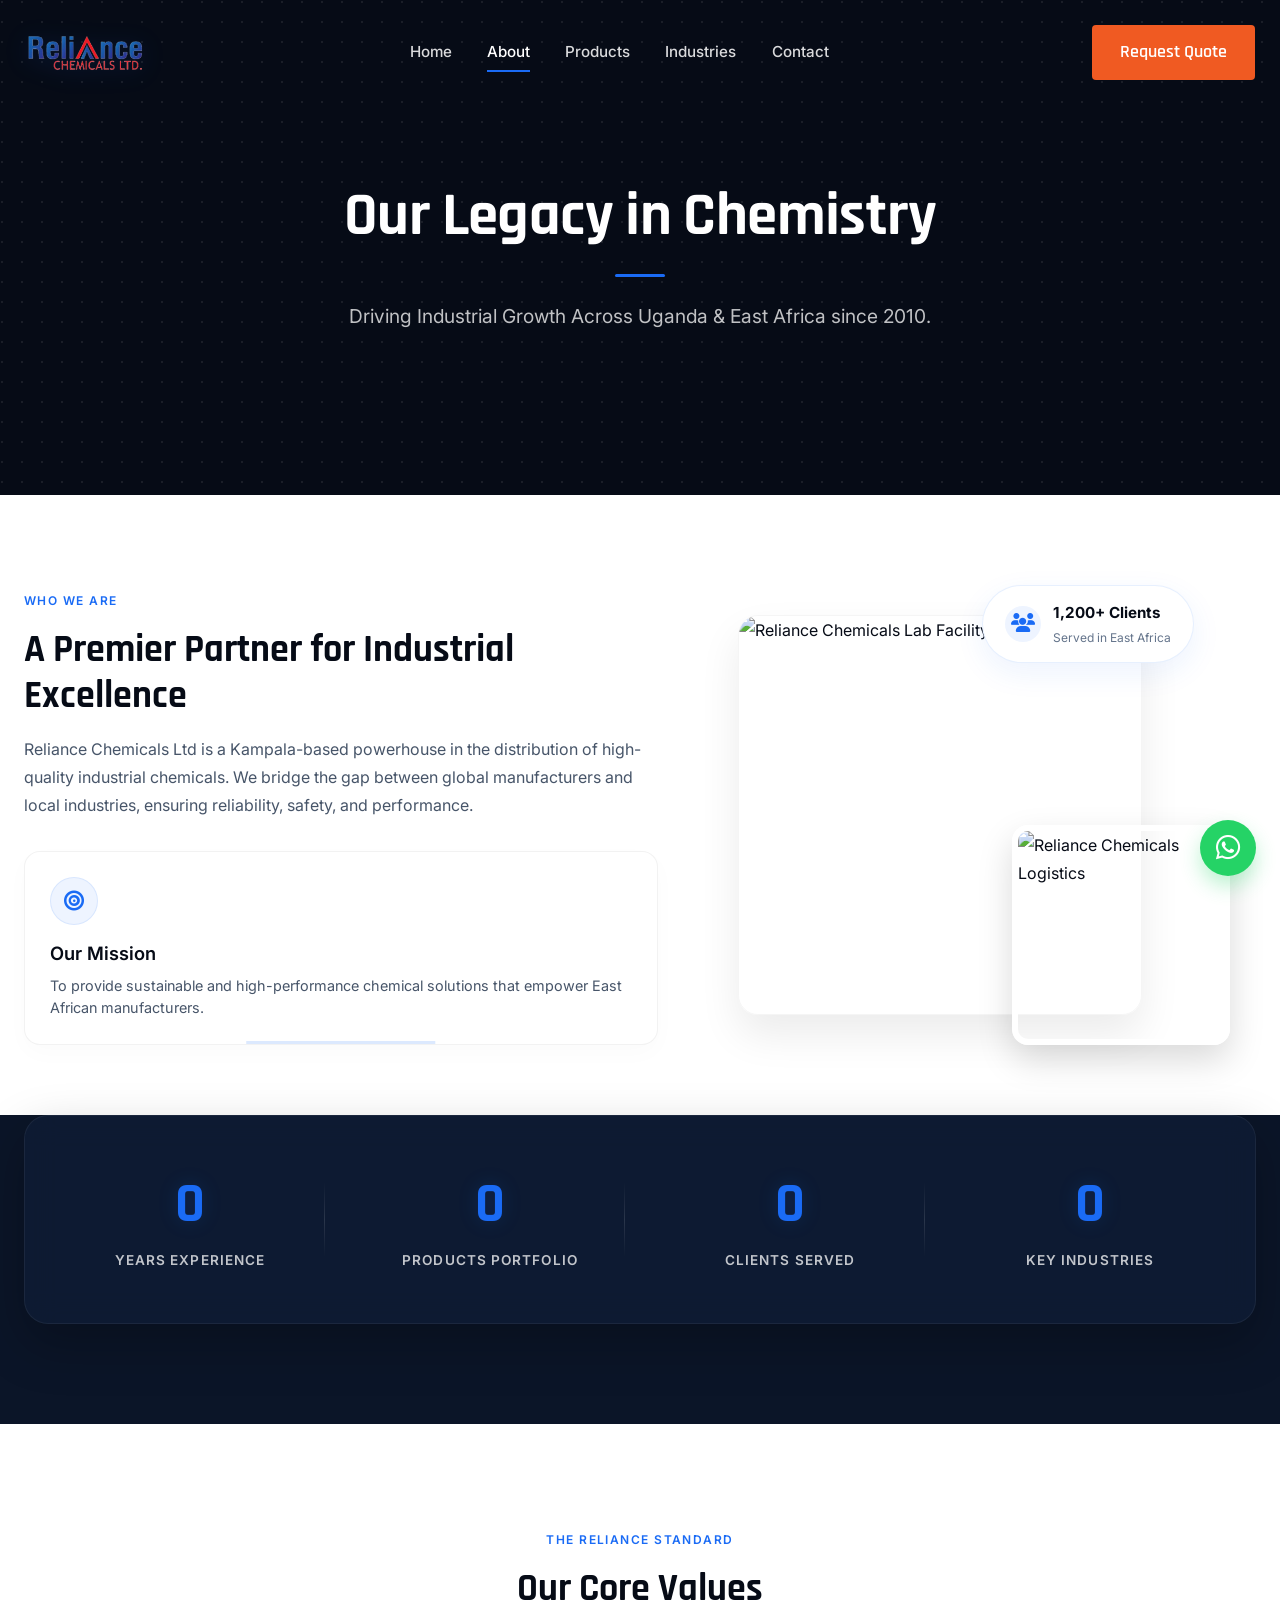
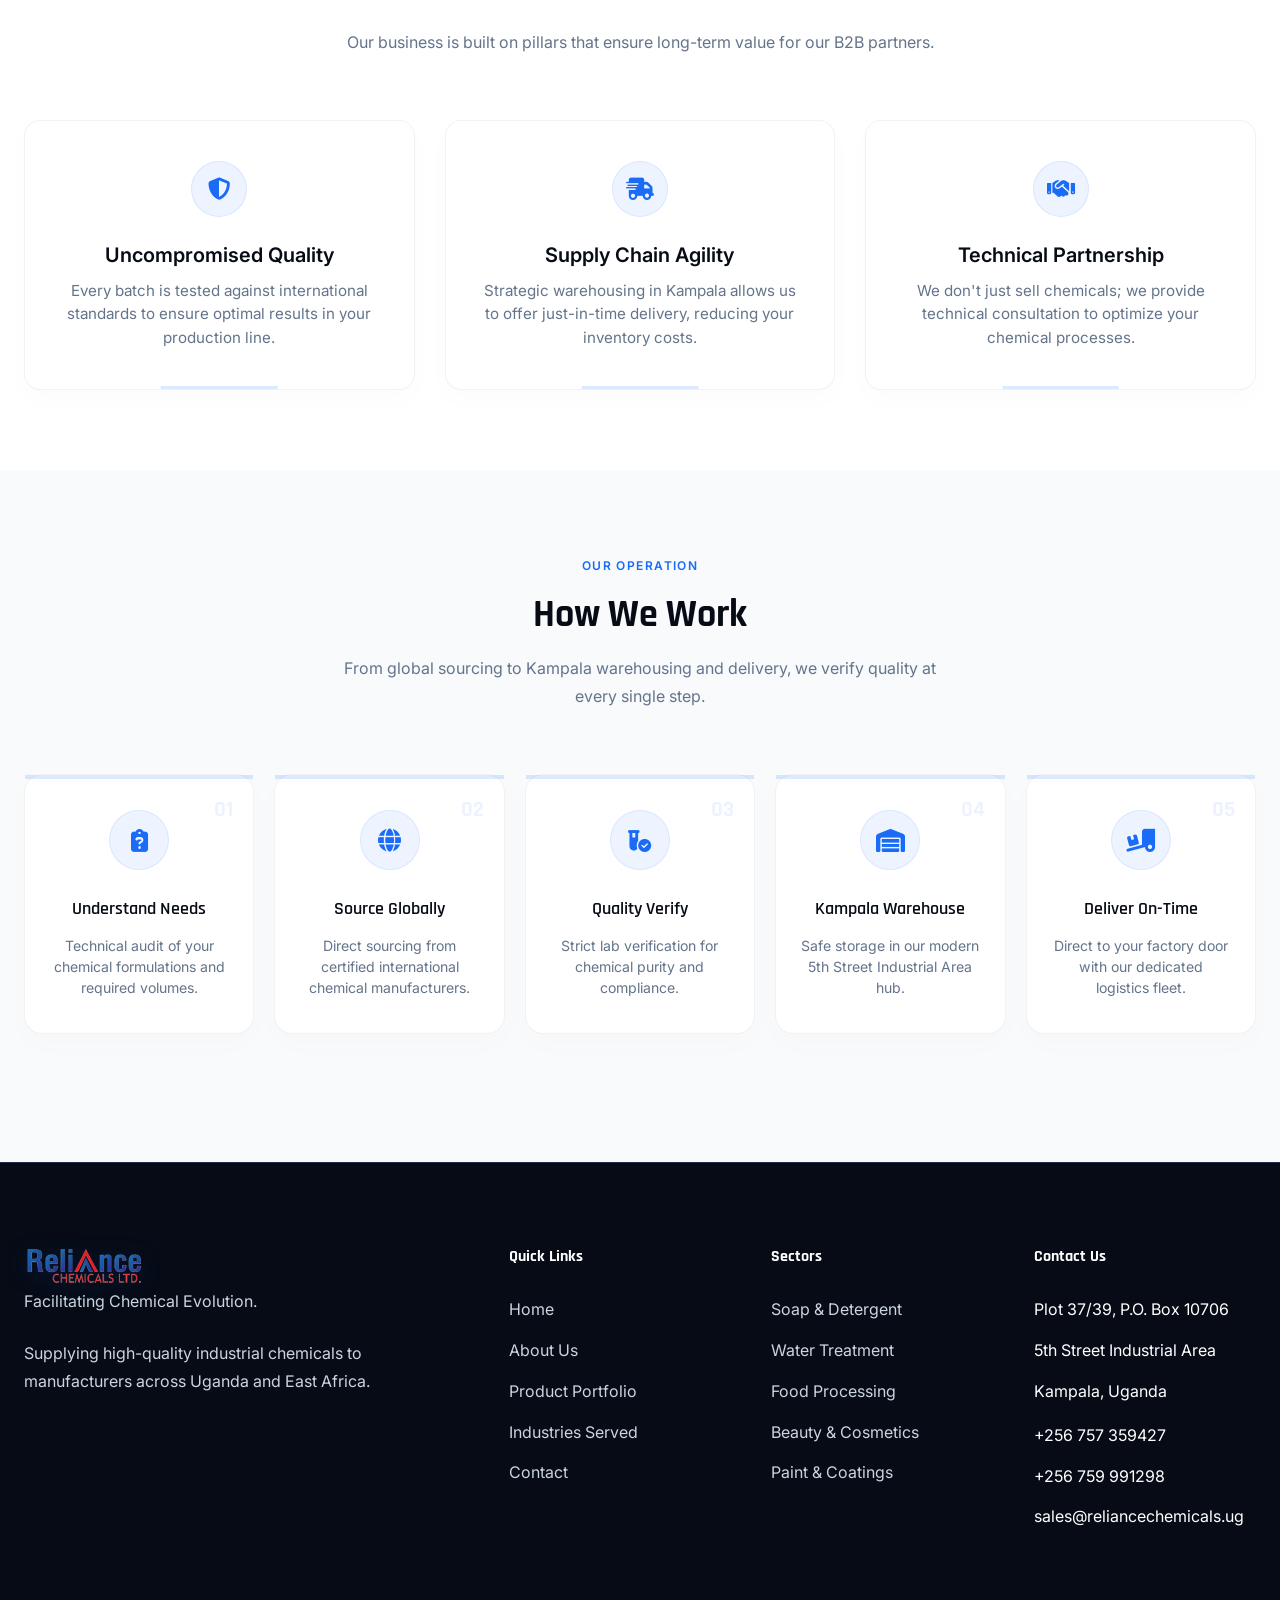
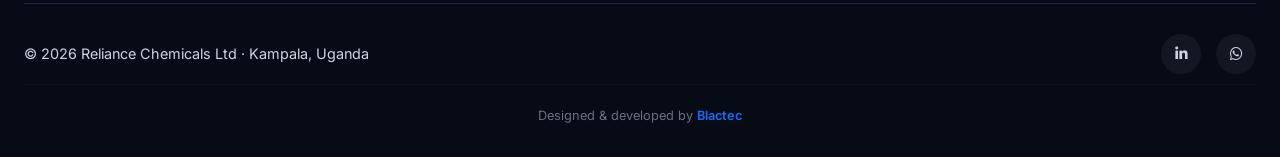
==== about.html @ 9acbe062 "implement site-wide styling and navigation interactivity with new css and javascript files." ====
<!DOCTYPE html>
<html lang="en">
<head>
  <meta charset="UTF-8">
  <meta name="viewport" content="width=device-width, initial-scale=1.0">
  <title>About Us | Reliance Chemicals Ltd &mdash; Kampala, Uganda</title>
  <meta name="description" content="Learn about Reliance Chemicals Ltd, the leading B2B chemical supplier in Kampala, Uganda. Our mission, values, and dedication to industrial excellence.">
  
  <link rel="stylesheet" href="css/styles.css?v=2.0">
  <link rel="stylesheet" href="https://cdnjs.cloudflare.com/ajax/libs/font-awesome/6.4.0/css/all.min.css">
  <link href="https://cdnjs.cloudflare.com/ajax/libs/aos/2.3.4/aos.css" rel="stylesheet">
</head>
<body>

  <!-- Navigation -->
  <nav class="navbar">
    <div class="container">
      <a href="index.html" class="nav-logo"><img src="reliance_logo_transparent.png" alt="Reliance Chemicals Logo" class="logo-img"></a>
      <div class="nav-links">
        <a href="index.html">Home</a>
        <a href="about.html" class="active">About</a>
        <a href="products.html">Products</a>
        <a href="industries.html">Industries</a>
        <a href="contact.html">Contact</a>
      </div>
      <div class="nav-right">
        <a href="contact.html" class="btn btn-orange">Request Quote</a>
      </div>
      <button class="mobile-menu-btn"><i class="fa-solid fa-bars"></i></button>
    </div>
  </nav>

  <!-- Mobile Drawer -->
  <div class="mobile-drawer">
    <button class="mobile-drawer-close"><i class="fa-solid fa-times"></i></button>
    <div class="nav-links">
      <a href="index.html">Home</a>
      <a href="about.html" class="active">About</a>
      <a href="products.html">Products</a>
      <a href="industries.html">Industries</a>
      <a href="contact.html">Contact</a>
    </div>
  </div>

  <!-- Mobile Overlay Backdrop -->
  <div class="mobile-overlay"></div>

  <!-- Page Hero -->
  <section class="page-hero">
    <div class="hero-overlay"></div>
    <div class="container" style="position: relative; z-index: 2" data-aos="fade-up">

      <h1>Our Legacy in Chemistry</h1>
      <div class="page-hero-accent"></div>
      <p class="hero-subtitle">Driving Industrial Growth Across Uganda & East Africa since 2010.</p>
    </div>
  </section>

  <main>
    <!-- Who We Are -->
    <section class="section section-white" style="padding-bottom: 120px;">
      <div class="container about-strip">
        <div class="about-text" data-aos="fade-up">
          <span class="label label-blue">Who We Are</span>
          <h2>A Premier Partner for Industrial Excellence</h2>
          <p>Reliance Chemicals Ltd is a Kampala-based powerhouse in the distribution of high-quality industrial chemicals. We bridge the gap between global manufacturers and local industries, ensuring reliability, safety, and performance.</p>
          
          <div class="vision-mission-box" style="margin-top: 2rem;">
            <div class="principle-card" style="padding: 25px; border-radius: 16px; margin-bottom: 0; box-shadow: 0 8px 25px rgba(0,0,0,0.02); text-align: left; align-items: flex-start;">
              <div class="principle-card-icon-wrapper" style="width: 48px; height: 48px; font-size: 1.25rem; margin-bottom: 1rem;">
                <i class="fa-solid fa-bullseye"></i>
              </div>
              <h3 style="font-size: 1.15rem; margin-bottom: 0.5rem; text-align: left;">Our Mission</h3>
              <p style="font-size: 0.9rem; color: #475569; margin: 0; text-align: left;">To provide sustainable and high-performance chemical solutions that empower East African manufacturers.</p>
            </div>
          </div>
        </div>
        
        <div class="about-showcase-grid" data-aos="fade-left">
          <div class="about-img-main">
            <img src="https://images.unsplash.com/photo-1581091226825-a6a2a5aee158?q=80&w=1200" alt="Reliance Chemicals Lab Facility" loading="lazy">
          </div>
          <div class="about-img-sub">
            <img src="https://images.unsplash.com/photo-1586528116311-ad8dd3c8310d?q=80&w=800" alt="Reliance Chemicals Logistics" loading="lazy">
          </div>
          <div class="about-floating-pill">
            <i class="fa-solid fa-users"></i>
            <div>
              <strong>1,200+ Clients</strong>
              <span>Served in East Africa</span>
            </div>
          </div>
        </div>
      </div>
    </section>

    <!-- Glassmorphic Stats Section -->
    <section class="section-dark" style="position: relative; background: #0b1528; padding: 0 0 100px 0; overflow: visible;">
      <div class="container" style="position: relative; z-index: 5;">
        <div class="glass-stats-container">
          <div class="glass-stat-item" data-aos="zoom-in">
            <h3 class="counter" data-count="15">0</h3>
            <p>Years Experience</p>
          </div>
          <div class="glass-stat-item" data-aos="zoom-in" data-aos-delay="100">
            <h3 class="counter" data-count="500">0</h3>
            <p>Products Portfolio</p>
          </div>
          <div class="glass-stat-item" data-aos="zoom-in" data-aos-delay="200">
            <h3 class="counter" data-count="1200">0</h3>
            <p>Clients Served</p>
          </div>
          <div class="glass-stat-item" data-aos="zoom-in" data-aos-delay="300">
            <h3 class="counter" data-count="9">0</h3>
            <p>Key Industries</p>
          </div>
        </div>
      </div>
    </section>

    <!-- Core Values -->
    <section class="section section-white" style="padding-top: 100px;">
      <div class="container">
        <div class="text-center mb-4" data-aos="fade-up">
          <span class="label label-blue">The Reliance Standard</span>
          <h2>Our Core Values</h2>
          <p style="max-width: 600px; margin: 1rem auto 0; color: #64748B;">Our business is built on pillars that ensure long-term value for our B2B partners.</p>
        </div>
        
        <div class="grid-3" style="margin-top: 3rem;">
          <div class="principle-card" data-aos="fade-up" data-aos-delay="0">
            <div class="principle-card-icon-wrapper">
              <i class="fa-solid fa-shield-halved"></i>
            </div>
            <h3>Uncompromised Quality</h3>
            <p>Every batch is tested against international standards to ensure optimal results in your production line.</p>
          </div>
          
          <div class="principle-card" data-aos="fade-up" data-aos-delay="100">
            <div class="principle-card-icon-wrapper">
              <i class="fa-solid fa-truck-fast"></i>
            </div>
            <h3>Supply Chain Agility</h3>
            <p>Strategic warehousing in Kampala allows us to offer just-in-time delivery, reducing your inventory costs.</p>
          </div>
          
          <div class="principle-card" data-aos="fade-up" data-aos-delay="200">
            <div class="principle-card-icon-wrapper">
              <i class="fa-solid fa-handshake"></i>
            </div>
            <h3>Technical Partnership</h3>
            <p>We don't just sell chemicals; we provide technical consultation to optimize your chemical processes.</p>
          </div>
        </div>
      </div>
    </section>

    <!-- How We Work Process Section -->
    <section class="section section-light" style="padding-top: 80px; padding-bottom: 80px;">
      <div class="container">
        <div class="text-center mb-4" data-aos="fade-up">
          <span class="label label-blue">Our Operation</span>
          <h2>How We Work</h2>
          <p style="max-width: 600px; margin: 1rem auto 0; color: #64748B;">From global sourcing to Kampala warehousing and delivery, we verify quality at every single step.</p>
        </div>
        
        <div class="process-grid">
          <!-- Step 1 -->
          <div class="process-card" data-aos="fade-up" data-aos-delay="0">
            <span class="process-step-num">01</span>
            <div class="process-card-icon-wrapper">
              <i class="fa-solid fa-clipboard-question"></i>
            </div>
            <h4>Understand Needs</h4>
            <p>Technical audit of your chemical formulations and required volumes.</p>
          </div>
          
          <!-- Step 2 -->
          <div class="process-card" data-aos="fade-up" data-aos-delay="100">
            <span class="process-step-num">02</span>
            <div class="process-card-icon-wrapper">
              <i class="fa-solid fa-globe"></i>
            </div>
            <h4>Source Globally</h4>
            <p>Direct sourcing from certified international chemical manufacturers.</p>
          </div>
          
          <!-- Step 3 -->
          <div class="process-card" data-aos="fade-up" data-aos-delay="200">
            <span class="process-step-num">03</span>
            <div class="process-card-icon-wrapper">
              <i class="fa-solid fa-vial-circle-check"></i>
            </div>
            <h4>Quality Verify</h4>
            <p>Strict lab verification for chemical purity and compliance.</p>
          </div>
          
          <!-- Step 4 -->
          <div class="process-card" data-aos="fade-up" data-aos-delay="300">
            <span class="process-step-num">04</span>
            <div class="process-card-icon-wrapper">
              <i class="fa-solid fa-warehouse"></i>
            </div>
            <h4>Kampala Warehouse</h4>
            <p>Safe storage in our modern 5th Street Industrial Area hub.</p>
          </div>
          
          <!-- Step 5 -->
          <div class="process-card" data-aos="fade-up" data-aos-delay="400">
            <span class="process-step-num">05</span>
            <div class="process-card-icon-wrapper">
              <i class="fa-solid fa-truck-ramp-box"></i>
            </div>
            <h4>Deliver On-Time</h4>
            <p>Direct to your factory door with our dedicated logistics fleet.</p>
          </div>
        </div>
      </div>
    </section>
  </main>

  <!-- Footer -->
  <footer class="footer">
    <div class="container">
      <div class="footer-grid">
        <div>
          <a href="index.html" class="nav-logo"><img src="reliance_logo_transparent.png" alt="Reliance Chemicals Logo" class="logo-img"></a>
          <p>Facilitating Chemical Evolution.</p>
          <p>Supplying high-quality industrial chemicals to manufacturers across Uganda and East Africa.</p>
        </div>
        <div>
          <h4>Quick Links</h4>
          <ul>
            <li><a href="index.html">Home</a></li>
            <li><a href="about.html">About Us</a></li>
            <li><a href="products.html">Product Portfolio</a></li>
            <li><a href="industries.html">Industries Served</a></li>
            <li><a href="contact.html">Contact</a></li>
          </ul>
        </div>
        <div>
          <h4>Sectors</h4>
          <ul>
            <li><a href="industries.html">Soap & Detergent</a></li>
            <li><a href="industries.html">Water Treatment</a></li>
            <li><a href="industries.html">Food Processing</a></li>
            <li><a href="industries.html">Beauty & Cosmetics</a></li>
            <li><a href="industries.html">Paint & Coatings</a></li>
          </ul>
        </div>
        <div>
          <h4>Contact Us</h4>
          <ul>
            <li>Plot 37/39, P.O. Box 10706</li>
            <li>5th Street Industrial Area</li>
            <li>Kampala, Uganda</li>
            <li style="margin-top: 1rem">+256 757 359427</li>
            <li>+256 759 991298</li>
            <li>sales@reliancechemicals.ug</li>
          </ul>
        </div>
      </div>
      <div class="footer-bottom">
        <div>&copy; 2026 Reliance Chemicals Ltd &middot; Kampala, Uganda</div>
        <div class="social-icons">
          <a href="#" class="social-icon" aria-label="LinkedIn"><i class="fa-brands fa-linkedin-in"></i></a>
          <a href="https://wa.me/256757359427?text=Hello%2C%20I%27m%20interested%20in%20sourcing%20from%20RCL" class="social-icon" aria-label="WhatsApp"><i class="fa-brands fa-whatsapp"></i></a>
        </div>
      </div>
      <div class="footer-credit">
        Designed &amp; developed by <a href="https://blactec.ug" target="_blank" rel="noopener">Blactec</a>
      </div>
    </div>
  </footer>

  <!-- Floating Elements -->
  <a href="https://wa.me/256757359427?text=Hello%2C%20I%27m%20interested%20in%20sourcing%20from%20RCL" class="whatsapp-btn" aria-label="Chat on WhatsApp" target="_blank" rel="noopener">
    <i class="fa-brands fa-whatsapp"></i>
  </a>
  <div class="scroll-top" aria-label="Scroll to top"><i class="fa-solid fa-chevron-up"></i></div>

  <!-- Scripts -->
  <script src="https://cdnjs.cloudflare.com/ajax/libs/aos/2.3.4/aos.js"></script>
  <!-- CountUp JS -->
  <script src="https://cdnjs.cloudflare.com/ajax/libs/countup.js/2.8.0/countUp.umd.js"></script>
  <script src="js/main.js?v=2.0"></script>
</body>
</html>
---- css/styles.css ----
/* ==========================================================================
   Reliance Chemicals Ltd - Core Styles
   ========================================================================== */

@import url('https://fonts.googleapis.com/css2?family=Inter:wght@400;500;600&family=Rajdhani:wght@500;600;700&display=swap');

:root {
  /* Colors */
  --navy: #060B16;
  --navy-mid: #0C1528;
  --blue: #1A6BF5;
  --blue-hover: #3D84FF;
  --orange: #F05A22;
  --white: #FFFFFF;
  --grey-light: #0E1A33; /* Sleek dark navy card base */
  --grey-text: #E2E8F0; /* High contrast light grey */
  --grey-text-light: #CBD5E1; /* Muted light blue-grey */
  --border: #1E2D4A;
  --border-light: rgba(255, 255, 255, 0.08);

  /* Typography */
  --font-heading: 'Rajdhani', sans-serif;
  --font-body: 'Inter', sans-serif;

  /* Layout */
  --container-max: 1280px;
  --section-padding: 80px;
  --transition: all 0.35s ease;
}

/* ==========================================================================
   Reset & Base Styles
   ========================================================================== */
* {
  margin: 0;
  padding: 0;
  box-sizing: border-box;
}

html {
  scroll-behavior: smooth;
}

body {
  font-family: var(--font-body);
  color: var(--grey-text-light);
  background-color: var(--navy);
  line-height: 1.75;
  font-size: 1rem;
  overflow-x: hidden;
}

h1, h2, h3, h4, h5, h6 {
  font-family: var(--font-heading);
  font-weight: 700;
  color: var(--white);
  margin-bottom: 1rem;
}

h1 { font-size: clamp(3rem, 5vw, 4.5rem); line-height: 1.1; letter-spacing: -0.01em; color: var(--white); }
h2 { font-size: clamp(2rem, 3vw, 2.6rem); line-height: 1.2; }
h3 { font-size: 1.4rem; line-height: 1.4; }

p {
  margin-bottom: 1.5rem;
}

a {
  text-decoration: none;
  color: inherit;
  transition: var(--transition);
}

ul {
  list-style: none;
}

img {
  max-width: 100%;
  height: auto;
  display: block;
}

/* ==========================================================================
   Layout & Utility Classes
   ========================================================================== */
.container {
  max-width: var(--container-max);
  margin: 0 auto;
  padding: 0 24px;
}

.section {
  padding: var(--section-padding) 0;
}

.section-dark {
  background-color: var(--navy);
  color: var(--white);
}

.section-dark h2, .section-dark h3 {
  color: var(--white);
}

.section-dark p {
  color: var(--grey-text-light);
}

.section-light {
  --grey-light: #F1F5F9;
  background-color: #F8FAFC;
  color: var(--navy);
}
.section-light h2, .section-light h3, .section-light h4 {
  color: var(--navy);
}
.section-light p {
  color: #475569;
}

.section-white {
  --grey-light: #F1F5F9;
  background-color: var(--white);
  color: var(--navy);
}
.section-white h2, .section-white h3, .section-white h4 {
  color: var(--navy);
}
.section-white p {
  color: #475569;
}

/* Clean Light-Themed Card Overrides */
.section-light .card, .section-white .card {
  background-color: var(--white);
  border: 1px solid rgba(0, 0, 0, 0.06);
  box-shadow: 0 10px 30px rgba(0, 0, 0, 0.04);
  backdrop-filter: none;
}
.section-light .card::before, .section-white .card::before {
  display: none;
}
.section-light .card h3, .section-white .card h3 {
  color: var(--navy);
}
.section-light .card p, .section-white .card p {
  color: #475569;
}
.section-light .card ul li, .section-white .card ul li {
  color: #475569;
}
.section-light .card:hover, .section-white .card:hover {
  box-shadow: 0 20px 40px rgba(26, 107, 245, 0.08);
  border-color: rgba(26, 107, 245, 0.2);
}

/* Light Theme Icon Row Overrides */
.section-light .icon-row h4, .section-white .icon-row h4 {
  color: var(--navy);
}
.section-light .icon-row p, .section-white .icon-row p {
  color: #475569;
}

/* Light Theme Process Step Text Overrides */
.section-light .process-step h4, .section-white .process-step h4 {
  color: var(--navy);
}

.text-center { text-align: center; }
.mt-2 { margin-top: 2rem; }
.mb-2 { margin-bottom: 2rem; }
.mb-4 { margin-bottom: 4rem; }

/* Labels */
.label {
  display: inline-block;
  font-size: 0.75rem;
  text-transform: uppercase;
  letter-spacing: 0.12em;
  font-weight: 600;
  margin-bottom: 1rem;
}

.label-orange { color: var(--orange); }
.label-blue { color: var(--blue); }

/* Separators */
.separator {
  height: 1px;
  background-color: var(--border-light);
  width: 100%;
}
.section-dark .separator {
  background-color: var(--border);
}

/* ==========================================================================
   Buttons
   ========================================================================== */
.btn {
  display: inline-flex;
  align-items: center;
  justify-content: center;
  padding: 12px 28px;
  font-family: var(--font-heading);
  font-weight: 600;
  font-size: 1.1rem;
  border-radius: 4px;
  cursor: pointer;
  transition: var(--transition);
  position: relative;
  overflow: hidden;
  border: none;
}

/* Shimmer Sweep Animation on Hover */
.btn::after {
  content: '';
  position: absolute;
  top: 0;
  left: -100%;
  width: 50%;
  height: 100%;
  background: linear-gradient(to right, rgba(255,255,255,0) 0%, rgba(255,255,255,0.2) 50%, rgba(255,255,255,0) 100%);
  transform: skewX(-20deg);
  transition: all 0.5s ease;
}

.btn:hover::after {
  left: 150%;
}

.btn-blue {
  background-color: var(--blue);
  color: var(--white);
}
.btn-blue:hover { background-color: var(--blue-hover); color: var(--white); }

.btn-orange {
  background-color: var(--orange);
  color: var(--white);
}
.btn-orange:hover { background-color: #d14713; color: var(--white); }

.btn-ghost-white {
  background-color: transparent;
  color: var(--white);
  border: 1px solid var(--white);
}
.btn-ghost-white:hover {
  background-color: var(--white);
  color: var(--navy);
}

.btn-ghost-blue {
  background-color: transparent;
  color: var(--blue);
  border: 1px solid var(--blue);
}
.btn-ghost-blue:hover {
  background-color: var(--blue);
  color: var(--white);
}

.link-blue {
  color: var(--blue);
  font-weight: 600;
  display: inline-flex;
  align-items: center;
  gap: 8px;
}
.link-blue:hover { color: var(--blue-hover); gap: 12px; }

/* ==========================================================================
   Navigation
   ========================================================================== */
.navbar {
  position: fixed;
  top: 0;
  left: 50%;
  transform: translateX(-50%);
  width: 100%;
  z-index: 1000;
  padding: 24px 0;
  background-color: transparent;
  border: 1px solid transparent;
  transition: all 0.6s cubic-bezier(0.16, 1, 0.3, 1);
}

.navbar.scrolled {
  top: 15px;
  width: calc(100% - 40px);
  max-width: var(--container-max);
  background-color: rgba(6, 11, 22, 0.94);
  backdrop-filter: blur(20px);
  -webkit-backdrop-filter: blur(20px);
  border-radius: 40px;
  padding: 12px 30px;
  border: 1px solid rgba(26, 107, 245, 0.25);
  box-shadow: 0 20px 45px rgba(0, 0, 0, 0.45), 0 0 25px rgba(26, 107, 245, 0.15), inset 0 1px 0 rgba(255, 255, 255, 0.15);
}

.navbar.scrolled .logo-img {
  height: 34px;
  filter: drop-shadow(0 2px 8px rgba(26, 107, 245, 0.35));
}

.navbar.scrolled .nav-links a {
  color: var(--white);
  font-weight: 600;
  text-shadow: 0 1px 2px rgba(0, 0, 0, 0.3);
}

.navbar.scrolled .nav-links a:hover, .navbar.scrolled .nav-links a.active {
  color: var(--blue-hover);
}

.navbar .container {
  display: flex;
  justify-content: space-between;
  align-items: center;
}

.nav-logo {
  display: flex;
  align-items: center;
  gap: 12px;
}

.logo-img {
  height: 44px;
  width: auto;
  object-fit: contain;
  transition: var(--transition);
  filter: drop-shadow(0 4px 12px rgba(26, 107, 245, 0.15));
}

.logo-img:hover {
  transform: translateY(-2px) scale(1.03);
}

.nav-links {
  display: flex;
  gap: 2.2rem;
}

.nav-links a {
  color: rgba(255, 255, 255, 0.85);
  font-weight: 500;
  font-size: 0.95rem;
  position: relative;
  padding: 6px 0;
  transition: color 0.3s ease;
}

.nav-links a::after {
  content: '';
  position: absolute;
  bottom: 0;
  left: 50%;
  width: 0;
  height: 2px;
  background-color: var(--blue);
  transition: width 0.3s ease, left 0.3s ease;
}

.nav-links a:hover::after, .nav-links a.active::after {
  width: 100%;
  left: 0;
}

.nav-links a:hover, .nav-links a.active {
  color: var(--white);
}

.nav-right {
  display: flex;
  align-items: center;
  gap: 1.5rem;
}

.nav-phone {
  color: var(--grey-text-light);
  font-size: 0.9rem;
  font-weight: 500;
}

.mobile-menu-btn {
  display: none;
  background: none;
  border: none;
  color: var(--white);
  font-size: 1.5rem;
  cursor: pointer;
}

/* Mobile Drawer Backdrop Overlay */
.mobile-overlay {
  position: fixed;
  top: 0;
  left: 0;
  width: 100vw;
  height: 100vh;
  background-color: rgba(0, 0, 0, 0.5);
  backdrop-filter: blur(4px);
  -webkit-backdrop-filter: blur(4px);
  z-index: 1999;
  opacity: 0;
  pointer-events: none;
  transition: opacity 0.4s ease;
}
.mobile-overlay.open {
  opacity: 1;
  pointer-events: auto;
}

/* Mobile Drawer */
.mobile-drawer {
  position: fixed;
  top: 0;
  right: -100%;
  width: 100%;
  max-width: 400px;
  height: 100vh;
  background-color: var(--navy);
  z-index: 2000;
  padding: 80px 40px;
  transition: right 0.4s ease;
  box-shadow: -10px 0 30px rgba(0,0,0,0.5);
}

.mobile-drawer.open { right: 0; }

.mobile-drawer-close {
  position: absolute;
  top: 25px;
  right: 25px;
  background: none;
  border: none;
  color: var(--white);
  font-size: 2rem;
  cursor: pointer;
}

.mobile-drawer .nav-links {
  flex-direction: column;
  gap: 1.2rem;
  margin-top: 2rem;
}
.mobile-drawer .nav-links a {
  font-size: 1.3rem;
  font-family: var(--font-heading);
  text-transform: uppercase;
  letter-spacing: 0.05em;
  padding-bottom: 12px;
  border-bottom: 1px solid rgba(255, 255, 255, 0.08);
  width: 100%;
  display: block;
  transition: padding-left 0.3s ease, color 0.3s ease;
}
.mobile-drawer .nav-links a::after {
  display: none; /* Disable global absolute underline in mobile drawer */
}
.mobile-drawer .nav-links a:hover, .mobile-drawer .nav-links a.active {
  color: var(--blue-hover);
  padding-left: 8px;
}

/* ==========================================================================
   Hero Sections
   ========================================================================== */
.hero {
  position: relative;
  min-height: 100vh;
  background-color: var(--navy);
  display: flex;
  align-items: center;
  overflow: hidden;
  padding-top: 80px; /* offset nav */
}

.hero-bg {
  position: absolute;
  top: 0;
  left: 0;
  width: 100%;
  height: 100%;
  object-fit: cover;
  opacity: 0.15;
  z-index: 1;
  animation: kenburns 20s infinite alternate linear;
}

.hero-overlay {
  position: absolute;
  top: 0;
  left: 0;
  width: 100%;
  height: 100%;
  background-image: url('data:image/svg+xml;utf8,<svg width="20" height="20" viewBox="0 0 20 20" xmlns="http://www.w3.org/2000/svg"><circle cx="2" cy="2" r="1" fill="%23ffffff" opacity="0.1"/></svg>');
  z-index: 2;
}

.hero .container {
  position: relative;
  z-index: 3;
}

.hero-content {
  max-width: 700px;
  margin: 0 auto;
  text-align: center;
}

.hero-subline {
  font-size: 1.1rem;
  color: var(--grey-text-light);
  margin-bottom: 2.5rem;
}

.hero-buttons {
  display: flex;
  justify-content: center;
  gap: 1rem;
  margin-bottom: 2rem;
}

.hero-trust {
  display: flex;
  justify-content: center;
  gap: 2rem;
  color: rgba(255,255,255,0.6);
  font-size: 0.85rem;
}

.scroll-indicator {
  position: absolute;
  bottom: 40px;
  left: 50%;
  transform: translateX(-50%);
  z-index: 3;
  color: rgba(255,255,255,0.5);
  font-size: 1.5rem;
  animation: bounce 2s infinite;
}

.page-hero {
  min-height: 55vh;
  display: flex;
  align-items: center;
  padding-top: 100px;
  padding-bottom: 80px;
  background-color: var(--navy);
  position: relative;
  overflow: hidden;
  text-align: center;
}

.page-hero h1 {
  font-size: clamp(2.6rem, 5vw, 3.8rem);
  margin-bottom: 1rem;
}

.page-hero-accent {
  width: 50px;
  height: 3px;
  background-color: var(--blue);
  margin: 1.5rem auto;
  border-radius: 2px;
}

/* ==========================================================================
   Cards & Grids
   ========================================================================== */
/* Vision / Mission / Values Redesign */
.principle-card {
  background: var(--white);
  border: 1px solid rgba(0, 0, 0, 0.05);
  border-radius: 16px;
  padding: 40px 30px;
  box-shadow: 0 10px 30px rgba(0, 0, 0, 0.015);
  transition: all 0.4s cubic-bezier(0.165, 0.84, 0.44, 1);
  position: relative;
  overflow: hidden;
  display: flex;
  flex-direction: column;
  align-items: center;
  text-align: center;
  height: 100%;
}
.principle-card::after {
  content: '';
  position: absolute;
  bottom: 0;
  left: 50%;
  transform: translateX(-50%);
  width: 30%;
  height: 3px;
  background-color: var(--blue);
  opacity: 0.15;
  transition: all 0.3s ease;
}
.principle-card:hover {
  transform: translateY(-6px);
  box-shadow: 0 20px 40px rgba(26, 107, 245, 0.05);
  border-color: rgba(26, 107, 245, 0.15);
}
.principle-card:hover::after {
  opacity: 1;
  width: 60%;
}
.principle-card-icon-wrapper {
  width: 56px;
  height: 56px;
  border-radius: 50%;
  background-color: rgba(26, 107, 245, 0.07);
  color: var(--blue);
  display: flex;
  align-items: center;
  justify-content: center;
  font-size: 1.4rem;
  margin-bottom: 1.5rem;
  transition: all 0.4s cubic-bezier(0.165, 0.84, 0.44, 1);
  border: 1px solid rgba(26, 107, 245, 0.1);
  flex-shrink: 0;
}
.principle-card:hover .principle-card-icon-wrapper {
  background-color: var(--blue);
  color: var(--white);
  transform: scale(1.08) rotate(5deg);
  box-shadow: 0 8px 18px rgba(26, 107, 245, 0.18);
  border-color: var(--blue);
}
.principle-card h3 {
  font-family: var(--font-body);
  font-size: 1.25rem;
  font-weight: 600;
  color: var(--navy);
  margin-bottom: 0.6rem;
}
.principle-card p {
  font-size: 0.95rem;
  color: #64748B;
  margin: 0;
  line-height: 1.55;
}

/* Why Choose Us Redesign */
.why-card {
  background: var(--white);
  border: 1px solid rgba(0, 0, 0, 0.05);
  border-radius: 16px;
  padding: 35px 30px;
  box-shadow: 0 10px 30px rgba(0, 0, 0, 0.015);
  transition: all 0.4s cubic-bezier(0.165, 0.84, 0.44, 1);
  position: relative;
  overflow: hidden;
  display: flex;
  flex-direction: column;
  height: 100%;
}
.why-card::before {
  content: '';
  position: absolute;
  top: 0;
  left: 0;
  width: 4px;
  height: 100%;
  background-color: var(--blue);
  opacity: 0.15;
  transition: all 0.3s ease;
}
.why-card:hover {
  transform: translateY(-6px);
  box-shadow: 0 20px 40px rgba(26, 107, 245, 0.05);
  border-color: rgba(26, 107, 245, 0.15);
}
.why-card:hover::before {
  opacity: 1;
  width: 6px;
}
.why-card-icon-wrapper {
  width: 52px;
  height: 52px;
  border-radius: 12px;
  background-color: rgba(26, 107, 245, 0.07);
  color: var(--blue);
  display: flex;
  align-items: center;
  justify-content: center;
  font-size: 1.30rem;
  margin-bottom: 1.5rem;
  transition: all 0.4s cubic-bezier(0.165, 0.84, 0.44, 1);
  border: 1px solid rgba(26, 107, 245, 0.1);
  flex-shrink: 0;
}
.why-card:hover .why-card-icon-wrapper {
  background-color: var(--blue);
  color: var(--white);
  transform: scale(1.06) rotate(3deg);
  box-shadow: 0 8px 18px rgba(26, 107, 245, 0.18);
  border-color: var(--blue);
}
.why-card h3 {
  font-family: var(--font-body);
  font-size: 1.2rem;
  font-weight: 600;
  color: var(--navy);
  margin-bottom: 0.6rem;
}
.why-card p {
  font-size: 0.95rem;
  color: #64748B;
  margin: 0;
  line-height: 1.55;
}

.card {
  background-color: rgba(15, 30, 58, 0.45);
  border: 1px solid rgba(255, 255, 255, 0.08);
  border-radius: 12px;
  padding: 40px 30px;
  transition: all 0.4s cubic-bezier(0.165, 0.84, 0.44, 1);
  border-top: 4px solid var(--blue);
  height: 100%;
  display: flex;
  flex-direction: column;
  position: relative;
  overflow: hidden;
  box-shadow: 0 10px 30px rgba(0, 0, 0, 0.15);
  backdrop-filter: blur(16px);
}

.card::before {
  content: '';
  position: absolute;
  top: 0; left: 0; right: 0; bottom: 0;
  background: linear-gradient(180deg, rgba(26,107,245,0.04) 0%, rgba(0,0,0,0) 100%);
  z-index: 0;
  pointer-events: none;
}

.card > * {
  position: relative;
  z-index: 1;
}

.card:hover {
  transform: translateY(-8px);
  box-shadow: 0 20px 40px rgba(26,107,245,0.18);
  border-color: rgba(26,107,245,0.35);
}

.card h3 {
  color: var(--white);
}

.card p {
  color: #E2E8F0; /* High contrast light grey */
}

.card-icon {
  font-size: 1.8rem;
  color: #3D84FF; /* Brighter blue for high contrast */
  margin-bottom: 1.5rem;
}

.card ul {
  margin: 1.5rem 0;
  flex-grow: 1;
}

.card ul li {
  color: #CBD5E1; /* High contrast slate-light */
  font-size: 0.95rem;
  margin-bottom: 0.5rem;
  display: flex;
  align-items: flex-start;
}

.card ul li::before {
  content: '·';
  color: #3D84FF;
  font-weight: bold;
  margin-right: 8px;
}

.grid-3 {
  display: grid;
  grid-template-columns: repeat(3, 1fr);
  gap: 30px;
}

.grid-2 {
  display: grid;
  grid-template-columns: repeat(2, 1fr);
  gap: 30px;
}

/* Products grid - 3 top, 2 bottom */
.products-grid {
  display: grid;
  grid-template-columns: repeat(6, 1fr);
  gap: 30px;
}
.products-grid > *:nth-child(1),
.products-grid > *:nth-child(2),
.products-grid > *:nth-child(3) { grid-column: span 2; }
.products-grid > *:nth-child(4),
.products-grid > *:nth-child(5) { grid-column: span 3; }

/* Sector Card Custom Elements */
.sector-icon-wrapper {
  width: 56px;
  height: 56px;
  border-radius: 16px;
  background-color: rgba(26, 107, 245, 0.07);
  border: 1px solid rgba(26, 107, 245, 0.12);
  display: flex;
  align-items: center;
  justify-content: center;
  font-size: 1.4rem;
  color: var(--blue);
  margin-bottom: 1.5rem;
  transition: all 0.4s cubic-bezier(0.165, 0.84, 0.44, 1);
  flex-shrink: 0;
}
.card:hover .sector-icon-wrapper {
  background-color: var(--blue);
  color: var(--white);
  transform: scale(1.08) rotate(4deg);
  box-shadow: 0 10px 20px rgba(26, 107, 245, 0.2);
  border-color: var(--blue);
}
.sector-tags {
  display: flex;
  flex-wrap: wrap;
  gap: 8px;
  margin: 1.5rem 0;
  flex-grow: 1;
  align-items: flex-start;
  align-content: flex-start;
}
.sector-tag {
  display: inline-block;
  background-color: rgba(241, 245, 249, 0.85);
  color: #475569;
  border: 1px solid rgba(0, 0, 0, 0.04);
  padding: 5px 12px;
  border-radius: 30px;
  font-size: 0.8rem;
  font-weight: 500;
  transition: all 0.3s cubic-bezier(0.165, 0.84, 0.44, 1);
  cursor: pointer;
}
.card:hover .sector-tag {
  background-color: var(--white);
  border-color: rgba(26, 107, 245, 0.12);
}
.sector-tag:hover {
  background-color: var(--blue) !important;
  color: var(--white) !important;
  border-color: var(--blue) !important;
  transform: translateY(-2px);
  box-shadow: 0 4px 10px rgba(26, 107, 245, 0.15);
}
.sector-btn {
  transition: all 0.3s ease;
  font-weight: 600;
}
.card:hover .sector-btn {
  background-color: var(--blue);
  color: var(--white);
  border-color: var(--blue);
  box-shadow: 0 8px 20px rgba(26, 107, 245, 0.18);
}

/* Industries Grid Redesign (Reference Design Match) */
.new-industries-grid {
  display: grid;
  grid-template-columns: repeat(3, 1fr);
  gap: 24px;
  margin: 2.5rem 0;
}
.new-industry-card {
  position: relative;
  overflow: hidden;
  height: 420px;
  border-radius: 24px;
  border: 2px solid rgba(26, 107, 245, 0.08);
  background: #040811;
  display: block;
  box-shadow: 0 10px 30px rgba(0, 0, 0, 0.02);
  transition: all 0.6s cubic-bezier(0.165, 0.84, 0.44, 1);
}
.new-industry-card-img-wrapper {
  position: absolute;
  inset: 0;
  width: 100%;
  height: 100%;
  z-index: 1;
}
.new-industry-card img {
  width: 100%;
  height: 100%;
  object-fit: cover;
  transition: transform 0.8s cubic-bezier(0.165, 0.84, 0.44, 1);
}
.new-industry-overlay {
  position: absolute;
  inset: 0;
  background: linear-gradient(to top, rgba(4, 8, 17, 0.95) 0%, rgba(4, 8, 17, 0.4) 45%, rgba(4, 8, 17, 0) 100%);
  display: flex;
  align-items: flex-end;
  padding: 28px;
  z-index: 2;
  transition: all 0.5s cubic-bezier(0.165, 0.84, 0.44, 1);
}
.new-industry-content {
  width: 100%;
}
.new-industry-card h3 {
  color: var(--white);
  font-family: var(--font-heading);
  font-size: 1.35rem;
  font-weight: 700;
  margin: 0 0 8px 0;
  text-shadow: 0 1px 3px rgba(0,0,0,0.5);
  transition: all 0.4s ease;
}
.new-industry-card p {
  color: rgba(226, 232, 240, 0.8);
  font-size: 0.9rem;
  margin: 0;
  line-height: 1.45;
  opacity: 0.85;
  transition: all 0.4s ease;
}
/* Hover styles matching the reference design */
.new-industry-card:hover {
  transform: translateY(-8px);
  border-color: rgba(26, 107, 245, 0.45);
  box-shadow: 0 20px 40px rgba(26, 107, 245, 0.12), 0 0 15px rgba(26, 107, 245, 0.08);
}
.new-industry-card:hover img {
  transform: scale(1.08);
}
.new-industry-card:hover .new-industry-overlay {
  background: linear-gradient(to top, rgba(26, 107, 245, 0.9) 0%, rgba(4, 8, 17, 0.6) 55%, rgba(4, 8, 17, 0) 100%);
}
.new-industry-card:hover p {
  color: var(--white);
  opacity: 1;
}

@media (max-width: 1024px) {
  .new-industries-grid {
    grid-template-columns: repeat(2, 1fr);
    gap: 20px;
  }
  .new-industry-card {
    height: 380px;
  }
}
@media (max-width: 640px) {
  .new-industries-grid {
    grid-template-columns: 1fr;
    gap: 16px;
  }
  .new-industry-card {
    height: 350px;
  }
}

/* ==========================================================================
   Specific Sections
   ========================================================================== */
/* Stats Bar */
.stats-bar {
  background-color: var(--navy-mid);
  border-top: 1px solid var(--border);
  padding: 40px 0;
}
.stats-grid {
  display: grid;
  grid-template-columns: repeat(4, 1fr);
  text-align: center;
  gap: 20px;
}
.stat-number {
  font-family: var(--font-heading);
  font-size: 2.8rem;
  font-weight: 700;
  color: var(--blue);
  line-height: 1;
  margin-bottom: 0.5rem;
}
.stat-label {
  font-size: 0.85rem;
  text-transform: uppercase;
  color: var(--grey-text-light);
  letter-spacing: 0.05em;
}

/* About Strip Redesign */
.about-strip {
  display: grid;
  grid-template-columns: 1.1fr 0.9fr;
  gap: 80px;
  align-items: center;
}
.about-badge {
  display: inline-block;
  background-color: rgba(26, 107, 245, 0.07);
  color: var(--blue);
  border: 1px solid rgba(26, 107, 245, 0.12);
  padding: 6px 16px;
  border-radius: 30px;
  font-size: 0.8rem;
  font-weight: 600;
  letter-spacing: 0.08em;
  text-transform: uppercase;
  margin-bottom: 1.5rem;
}
.about-feature-card {
  display: flex;
  align-items: center;
  gap: 20px;
  padding: 16px 20px;
  border-radius: 12px;
  background-color: rgba(248, 250, 252, 0.55);
  border: 1px solid rgba(0, 0, 0, 0.03);
  margin-bottom: 1rem;
  transition: all 0.4s cubic-bezier(0.165, 0.84, 0.44, 1);
  cursor: pointer;
}
.about-feature-card:hover {
  transform: translateX(8px);
  background-color: var(--white);
  border-color: rgba(26, 107, 245, 0.15);
  box-shadow: 0 10px 25px rgba(26, 107, 245, 0.05);
}
.about-feature-icon {
  width: 44px;
  height: 44px;
  border-radius: 50%;
  background-color: rgba(26, 107, 245, 0.08);
  color: var(--blue);
  display: flex;
  align-items: center;
  justify-content: center;
  font-size: 1.2rem;
  flex-shrink: 0;
  transition: all 0.4s ease;
}
.about-feature-card:hover .about-feature-icon {
  background-color: var(--blue);
  color: var(--white);
  transform: scale(1.08) rotate(5deg);
}
.about-feature-text h4 {
  font-family: var(--font-body);
  font-size: 1.05rem;
  font-weight: 600;
  color: var(--navy);
  margin: 0 0 2px 0;
}
.about-feature-text p {
  font-size: 0.9rem;
  color: #64748B;
  margin: 0;
}
.about-learn-more {
  display: inline-flex;
  align-items: center;
  gap: 8px;
  color: var(--blue);
  font-weight: 600;
  font-size: 0.95rem;
  text-decoration: none;
  transition: all 0.3s ease;
  margin-top: 1rem;
}
.about-learn-more i {
  transition: transform 0.3s ease;
}
.about-learn-more:hover {
  color: var(--blue-hover);
}
.about-learn-more:hover i {
  transform: translateX(6px);
}

.about-image-container {
  position: relative;
  padding-bottom: 20px;
  padding-right: 20px;
}
.about-image-container img {
  width: 100%;
  border-radius: 16px;
  box-shadow: 0 25px 50px rgba(0,0,0,0.06);
  transition: transform 0.6s cubic-bezier(0.165, 0.84, 0.44, 1);
  border: 1px solid rgba(0, 0, 0, 0.05);
}
.about-image-container:hover img {
  transform: scale(1.01) translateY(-3px);
}
.about-stats-badge {
  position: absolute;
  bottom: 0;
  right: 0;
  background-color: var(--navy-mid);
  color: var(--white);
  border: 1.5px solid rgba(26, 107, 245, 0.25);
  border-radius: 16px;
  padding: 16px 20px;
  box-shadow: 0 15px 35px rgba(0, 0, 0, 0.25), 0 0 20px rgba(26, 107, 245, 0.12);
  display: flex;
  align-items: center;
  gap: 15px;
  max-width: 260px;
  z-index: 10;
  transform: translate(10px, -10px);
  transition: all 0.4s ease;
}
.about-stats-badge:hover {
  transform: translate(10px, -14px) scale(1.02);
}
.about-stats-badge i {
  font-size: 1.6rem;
  color: #3D84FF;
}
.about-stats-val {
  font-family: var(--font-heading);
  font-size: 1.6rem;
  font-weight: 700;
  color: var(--white);
  line-height: 1;
  margin-bottom: 2px;
}
.about-stats-lbl {
  font-size: 0.75rem;
  color: var(--grey-text-light);
  line-height: 1.2;
}
.icon-row {
  display: flex;
  align-items: flex-start;
  gap: 15px;
  margin-bottom: 1.5rem;
}
.icon-row i {
  color: #3D84FF;
  font-size: 1.3rem;
  margin-top: 4px;
  filter: drop-shadow(0 0 4px rgba(61, 132, 255, 0.25));
}
.icon-row h4 {
  font-family: var(--font-body);
  font-size: 1rem;
  margin-bottom: 0.2rem;
  color: var(--white);
}
.icon-row p { margin: 0; font-size: 0.9rem; color: #CBD5E1; }

/* Fragrances & French Perfume Section Redesign */
.perfume-section {
  position: relative;
  background-color: #040811 !important;
  border-top: 1px solid rgba(255, 255, 255, 0.05);
  border-bottom: 1px solid rgba(255, 255, 255, 0.05);
}
.perfume-glow-bg {
  position: absolute;
  top: 50%;
  left: 50%;
  transform: translate(-50%, -50%);
  width: 600px;
  height: 600px;
  background: radial-gradient(circle, rgba(124, 58, 237, 0.12) 0%, rgba(26, 107, 245, 0.04) 50%, rgba(0, 0, 0, 0) 100%);
  z-index: 1;
  pointer-events: none;
}
.perfume-badge {
  display: inline-block;
  background-color: rgba(240, 90, 34, 0.08);
  color: #F05A22;
  border: 1px solid rgba(240, 90, 34, 0.15);
  padding: 6px 16px;
  border-radius: 30px;
  font-size: 0.8rem;
  font-weight: 600;
  letter-spacing: 0.08em;
  text-transform: uppercase;
  margin-bottom: 1.5rem;
}
.french-perfume-badge {
  display: inline-flex;
  align-items: center;
  gap: 8px;
  background-color: rgba(255, 255, 255, 0.03);
  border: 1px solid rgba(255, 255, 255, 0.07);
  color: rgba(226, 232, 240, 0.9);
  padding: 8px 20px;
  border-radius: 50px;
  font-size: 0.85rem;
  font-weight: 600;
  letter-spacing: 0.03em;
  margin-bottom: 2.5rem;
  box-shadow: 0 4px 15px rgba(0, 0, 0, 0.15);
  transition: all 0.3s ease;
}
.french-perfume-badge::before {
  content: '🇫🇷';
  font-size: 1rem;
}
.french-perfume-badge:hover {
  border-color: rgba(26, 107, 245, 0.25);
  background-color: rgba(26, 107, 245, 0.06);
  box-shadow: 0 4px 20px rgba(26, 107, 245, 0.12);
  color: var(--white);
}
.fragrance-chips {
  display: flex;
  flex-wrap: wrap;
  gap: 12px;
  justify-content: center;
  max-width: 960px;
  margin: 2rem auto;
}
.fragrance-chip {
  background-color: rgba(26, 107, 245, 0.07);
  color: rgba(226, 232, 240, 0.85);
  border: 1px solid rgba(26, 107, 245, 0.15);
  padding: 8px 18px;
  border-radius: 30px;
  font-size: 0.85rem;
  font-weight: 500;
  letter-spacing: 0.01em;
  backdrop-filter: blur(8px);
  cursor: pointer;
  transition: all 0.3s cubic-bezier(0.165, 0.84, 0.44, 1);
}
.fragrance-chip:hover {
  background-color: var(--blue);
  color: var(--white);
  border-color: var(--blue);
  transform: translateY(-3px);
  box-shadow: 0 8px 20px rgba(26, 107, 245, 0.25), 0 0 10px rgba(26, 107, 245, 0.15);
}

.cta-banner {
  background: 
    linear-gradient(rgba(11, 21, 40, 0.96), rgba(20, 40, 71, 0.96)),
    linear-gradient(to right, rgba(255, 255, 255, 0.035) 1px, transparent 1px),
    linear-gradient(to bottom, rgba(255, 255, 255, 0.035) 1px, transparent 1px);
  background-size: 100% 100%, 40px 40px, 40px 40px;
  color: var(--white);
  text-align: center;
  padding: 100px 0;
  position: relative;
}
.cta-banner h2 { color: var(--white); }
.cta-banner p { color: rgba(255,255,255,0.9); }

/* Forms */
.form-group {
  position: relative;
  margin-bottom: 1.5rem;
}
.form-control {
  width: 100%;
  background: transparent;
  border: none;
  border-bottom: 1px solid rgba(255, 255, 255, 0.15);
  padding: 12px 0;
  font-family: var(--font-body);
  font-size: 1rem;
  color: var(--white);
  transition: var(--transition);
}
.form-control:focus {
  outline: none;
  border-bottom-color: var(--blue);
}
.form-label {
  position: absolute;
  top: 12px;
  left: 0;
  color: var(--grey-text-light);
  transition: var(--transition);
  pointer-events: none;
}
.form-control:focus ~ .form-label,
.form-control:not(:placeholder-shown) ~ .form-label {
  top: -12px;
  font-size: 0.75rem;
  color: var(--blue);
}
textarea.form-control { resize: vertical; min-height: 100px; }

/* Filter Table */
.filter-tabs {
  display: flex;
  flex-wrap: wrap;
  gap: 10px;
  justify-content: center;
  margin-bottom: 40px;
}
.filter-tab {
  background-color: rgba(15, 30, 58, 0.6);
  color: var(--grey-text-light);
  border: 1px solid rgba(255, 255, 255, 0.05);
  padding: 8px 20px;
  border-radius: 20px;
  font-family: var(--font-body);
  font-weight: 500;
  cursor: pointer;
  transition: var(--transition);
}
.filter-tab.active, .filter-tab:hover {
  background-color: var(--blue);
  color: var(--white);
  border-color: var(--blue);
}

.table-wrapper {
  overflow-x: auto;
  border: 1px solid rgba(255, 255, 255, 0.08);
  border-radius: 12px;
  background: rgba(12, 21, 40, 0.6);
  backdrop-filter: blur(12px);
  box-shadow: 0 10px 30px rgba(0, 0, 0, 0.2);
}
.product-table {
  width: 100%;
  border-collapse: collapse;
  text-align: left;
}
.product-table th, .product-table td {
  padding: 16px 20px;
  border-bottom: 1px solid rgba(255, 255, 255, 0.05);
}
.product-table th {
  background-color: rgba(26, 107, 245, 0.08);
  font-family: var(--font-heading);
  font-size: 1.1rem;
  color: var(--white);
}
.product-table tr:hover { background-color: rgba(26, 107, 245, 0.04); }
.product-table td { color: var(--grey-text-light); }
.product-table td:nth-child(2) { font-weight: 600; color: var(--white); }
.table-btn {
  padding: 6px 12px;
  font-size: 0.85rem;
}

/* Footer */
.footer {
  background-color: var(--navy);
  color: var(--white);
  border-top: 1px solid var(--border);
  padding: 80px 0 30px;
}
.footer-grid {
  display: grid;
  grid-template-columns: 2fr 1fr 1fr 1fr;
  gap: 40px;
  margin-bottom: 60px;
}
.footer h4 { color: var(--white); margin-bottom: 1.5rem; }
.footer p, .footer a { color: var(--grey-text-light); }
.footer ul li { margin-bottom: 0.8rem; }
.footer a:hover { color: var(--white); }
.footer-bottom {
  border-top: 1px solid var(--border);
  padding-top: 30px;
  display: flex;
  justify-content: space-between;
  align-items: center;
  font-size: 0.9rem;
  color: var(--grey-text-light);
}
.footer-credit {
  text-align: center;
  font-size: 0.8rem;
  color: rgba(203, 213, 225, 0.5);
  padding-top: 20px;
  margin-top: 10px;
  border-top: 1px solid rgba(255,255,255,0.04);
}
.footer-credit a {
  color: var(--blue);
  font-weight: 600;
}
.footer-credit a:hover {
  color: var(--blue-hover);
}
.social-icons {
  display: flex;
  gap: 15px;
}
.social-icon {
  display: flex;
  align-items: center;
  justify-content: center;
  width: 40px;
  height: 40px;
  border-radius: 50%;
  background-color: rgba(255,255,255,0.05);
  color: var(--white);
}
.social-icon:hover { background-color: var(--blue); }

/* Global Components */
.whatsapp-btn {
  position: fixed;
  bottom: 24px;
  right: 24px;
  background-color: #25D366;
  color: white;
  width: 56px;
  height: 56px;
  border-radius: 50%;
  display: flex;
  align-items: center;
  justify-content: center;
  font-size: 28px;
  z-index: 9999;
  box-shadow: 0 10px 20px rgba(37, 211, 102, 0.3);
  animation: pulse-ring 2s infinite;
}
.whatsapp-btn:hover { color: white; transform: scale(1.05); }

.scroll-top {
  position: fixed;
  bottom: 90px;
  right: 30px;
  background-color: var(--navy);
  color: var(--blue);
  width: 44px;
  height: 44px;
  border-radius: 50%;
  display: flex;
  align-items: center;
  justify-content: center;
  z-index: 9998;
  opacity: 0;
  visibility: hidden;
  transition: var(--transition);
  cursor: pointer;
  border: 1px solid var(--border);
}
.scroll-top.visible { opacity: 1; visibility: visible; }
.scroll-top:hover { background-color: var(--blue); color: var(--white); }

/* ==========================================================================
   Animations
   ========================================================================== */
@keyframes kenburns {
  0% { transform: scale(1); }
  100% { transform: scale(1.15); }
}

@keyframes bounce {
  0%, 20%, 50%, 80%, 100% { transform: translateY(0) translateX(-50%); }
  40% { transform: translateY(-15px) translateX(-50%); }
  60% { transform: translateY(-7px) translateX(-50%); }
}

@keyframes pulse-ring {
  0% { box-shadow: 0 0 0 0 rgba(37, 211, 102, 0.7); }
  70% { box-shadow: 0 0 0 15px rgba(37, 211, 102, 0); }
  100% { box-shadow: 0 0 0 0 rgba(37, 211, 102, 0); }
}

/* ==========================================================================
   About Page - Story and Process Timeline Redesign
   ========================================================================== */
.about-image-showcase {
  position: relative;
  width: 100%;
}
.about-img-frame {
  position: relative;
  border-radius: 20px;
  overflow: hidden;
  box-shadow: 0 20px 45px rgba(0, 0, 0, 0.08);
  border: 1px solid rgba(0,0,0,0.03);
  transition: all 0.5s ease;
}
.about-img-frame img {
  width: 100%;
  height: 100%;
  object-fit: cover;
  display: block;
  transition: transform 0.8s cubic-bezier(0.165, 0.84, 0.44, 1);
}
.about-image-showcase:hover .about-img-frame img {
  transform: scale(1.03);
}
.about-img-overlay {
  position: absolute;
  inset: 0;
  background: linear-gradient(to top, rgba(4, 8, 17, 0.15) 0%, transparent 100%);
  pointer-events: none;
}
.about-stats-floating {
  position: absolute;
  bottom: -20px;
  right: -20px;
  background: var(--white);
  border: 1px solid rgba(26, 107, 245, 0.1);
  border-radius: 16px;
  padding: 18px 24px;
  box-shadow: 0 15px 35px rgba(26, 107, 245, 0.1);
  display: flex;
  align-items: center;
  gap: 15px;
  z-index: 10;
  transition: all 0.4s ease;
}
.about-image-showcase:hover .about-stats-floating {
  transform: translateY(-5px);
  box-shadow: 0 20px 40px rgba(26, 107, 245, 0.15);
}
.about-stats-floating i {
  font-size: 1.8rem;
  color: var(--blue);
}
.about-stats-floating div {
  display: flex;
  flex-direction: column;
}
.about-stats-floating strong {
  font-size: 1.15rem;
  color: var(--navy);
  font-weight: 700;
  line-height: 1.2;
}
.about-stats-floating span {
  font-size: 0.8rem;
  color: #64748B;
  font-weight: 500;
}

@media (max-width: 768px) {
  .about-stats-floating {
    bottom: -10px;
    right: 0;
    padding: 12px 18px;
  }
  .about-stats-floating strong {
    font-size: 1rem;
  }
}

/* Process Timeline Cards Grid */
.process-grid {
  display: grid;
  grid-template-columns: repeat(5, 1fr);
  gap: 20px;
  margin: 3rem 0;
}
.process-card {
  background: var(--white);
  border: 1px solid rgba(0, 0, 0, 0.05);
  border-radius: 18px;
  padding: 35px 24px;
  box-shadow: 0 10px 30px rgba(0, 0, 0, 0.015);
  text-align: center;
  position: relative;
  transition: all 0.4s cubic-bezier(0.165, 0.84, 0.44, 1);
  display: flex;
  flex-direction: column;
  align-items: center;
  height: 100%;
}
.process-card::before {
  content: '';
  position: absolute;
  top: 0;
  left: 0;
  width: 100%;
  height: 4px;
  background-color: var(--blue);
  opacity: 0.15;
  transition: all 0.3s ease;
}
.process-card:hover {
  transform: translateY(-8px);
  box-shadow: 0 20px 40px rgba(26, 107, 245, 0.06);
  border-color: rgba(26, 107, 245, 0.15);
}
.process-card:hover::before {
  opacity: 1;
}
.process-step-num {
  position: absolute;
  top: 15px;
  right: 20px;
  font-size: 1.4rem;
  font-weight: 800;
  color: rgba(26, 107, 245, 0.08);
  font-family: var(--font-heading);
  transition: all 0.4s ease;
}
.process-card:hover .process-step-num {
  color: rgba(26, 107, 245, 0.18);
  transform: scale(1.1);
}
.process-card-icon-wrapper {
  width: 60px;
  height: 60px;
  border-radius: 50%;
  background-color: rgba(26, 107, 245, 0.07);
  color: var(--blue);
  display: flex;
  align-items: center;
  justify-content: center;
  font-size: 1.45rem;
  margin-bottom: 1.5rem;
  border: 1px solid rgba(26, 107, 245, 0.1);
  transition: all 0.4s cubic-bezier(0.165, 0.84, 0.44, 1);
}
.process-card:hover .process-card-icon-wrapper {
  background-color: var(--blue);
  color: var(--white);
  transform: scale(1.08) rotate(6deg);
  box-shadow: 0 8px 18px rgba(26, 107, 245, 0.18);
}
.process-card h4 {
  font-size: 1.1rem;
  font-weight: 600;
  color: var(--navy);
  margin-bottom: 0.6rem;
}
.process-card p {
  font-size: 0.88rem;
  color: #64748B;
  margin: 0;
  line-height: 1.5;
}

@media (max-width: 1024px) {
  .process-grid {
    grid-template-columns: repeat(3, 1fr);
    gap: 16px;
  }
}
@media (max-width: 768px) {
  .process-grid {
    grid-template-columns: repeat(2, 1fr);
  }
}
@media (max-width: 480px) {
  .process-grid {
    grid-template-columns: 1fr;
  }
}

/* ==========================================================================
   Alternating Rows (Industries Page)
   ========================================================================== */
.alternating-row {
  display: grid;
  grid-template-columns: 1fr 1fr;
  gap: 60px;
  align-items: center;
  margin-bottom: 80px;
}
.alternating-row:nth-child(even) {
  direction: rtl;
}
.alternating-row:nth-child(even) > * {
  direction: ltr;
}
.alternating-row img {
  border-radius: 12px;
  box-shadow: 0 20px 50px rgba(0,0,0,0.3);
}
.alternating-row ul {
  margin-top: 1rem;
}
.alternating-row ul li {
  color: var(--grey-text-light);
  margin-bottom: 0.5rem;
  display: flex;
  align-items: flex-start;
}
.alternating-row ul li::before {
  content: '·';
  color: var(--blue);
  font-weight: bold;
  margin-right: 8px;
}

/* Clean Light-Themed Responsive Component Overrides */
.section-light .alternating-row ul li, .section-white .alternating-row ul li {
  color: #475569;
}
.section-light .alternating-row img, .section-white .alternating-row img {
  box-shadow: 0 15px 35px rgba(0,0,0,0.06);
}
.section-light .process-icon, .section-white .process-icon {
  background-color: var(--white);
  border-color: #E2E8F0;
  box-shadow: 0 4px 12px rgba(0,0,0,0.04);
}
.section-light .industries-grid, .section-white .industries-grid {
  background-color: #E2E8F0;
  border-color: #E2E8F0;
}
.section-light .table-wrapper, .section-white .table-wrapper {
  background: var(--white);
  border: 1px solid rgba(0, 0, 0, 0.06);
  box-shadow: 0 10px 30px rgba(0, 0, 0, 0.03);
  backdrop-filter: none;
}
.section-light .product-table th, .section-white .product-table th {
  background-color: #F1F5F9;
  color: var(--navy);
  font-weight: 600;
  border-bottom: 2px solid #E2E8F0;
}
.section-light .product-table td, .section-white .product-table td {
  color: #334155;
  border-bottom: 1px solid #F1F5F9;
}
.section-light .product-table tr:hover, .section-white .product-table tr:hover {
  background-color: #F8FAFC;
}
.section-light .filter-tab, .section-white .filter-tab {
  background-color: #F1F5F9;
  color: #475569;
  border-color: #E2E8F0;
}
.section-light .filter-tab.active, .section-white .filter-tab.active,
.section-light .filter-tab:hover, .section-white .filter-tab:hover {
  background-color: var(--blue);
  color: var(--white);
  border-color: var(--blue);
}

/* ==========================================================================
   Responsive
   ========================================================================== */
@media (max-width: 1024px) {
  .grid-3, .products-grid { grid-template-columns: repeat(2, 1fr); }
  .products-grid > * { grid-column: span 1 !important; }
  .footer-grid { grid-template-columns: repeat(2, 1fr); }
  .about-strip { grid-template-columns: 1fr; gap: 50px; }
  .about-image-container { max-width: 600px; margin: 0 auto; width: 100%; }
}

@media (max-width: 768px) {
  .nav-links, .nav-right .btn, .nav-phone { display: none; }
  .mobile-menu-btn { display: block; }
  .grid-2, .grid-3, .products-grid, .industries-grid { grid-template-columns: 1fr; }
  .stats-grid { grid-template-columns: repeat(2, 1fr); }
  .hero-buttons { flex-direction: column; }
  .hero-trust { flex-direction: column; gap: 10px; }
  h1 { font-size: 2.5rem; }
  .footer-grid { grid-template-columns: 1fr; }
  .footer-bottom { flex-direction: column; gap: 20px; text-align: center; }
  .process-strip { flex-direction: column; align-items: center; gap: 30px; }
  .process-strip::before { display: none; }
  .alternating-row { grid-template-columns: 1fr; gap: 30px; }
  .alternating-row:nth-child(even) { direction: ltr; }
}

/* Hero Breadcrumbs & Subtitle Override */
.hero-breadcrumb {
  display: flex;
  align-items: center;
  font-size: 0.85rem;
  margin-bottom: 1.2rem;
  text-transform: uppercase;
  letter-spacing: 0.12em;
  font-weight: 500;
  font-family: var(--font-body);
}
.hero-breadcrumb a {
  color: rgba(255, 255, 255, 0.6);
  text-decoration: none;
  transition: color 0.3s ease;
}
.hero-breadcrumb a:hover {
  color: var(--blue);
}
.hero-subtitle {
  font-size: 1.2rem;
  color: rgba(255, 255, 255, 0.75);
  max-width: 650px;
  margin: 1.2rem 0 0 0;
  line-height: 1.6;
  font-weight: 400;
  font-family: var(--font-body);
}

/* ==========================================================================
   Ultra-Premium About Page Overrides
   ========================================================================== */

/* Overlapping Image Layout */
.about-showcase-grid {
  position: relative;
  width: 100%;
  height: 480px;
  display: flex;
  align-items: center;
  justify-content: flex-start;
}
.about-img-main {
  width: 78%;
  height: 400px;
  border-radius: 20px;
  overflow: hidden;
  box-shadow: 0 20px 40px rgba(0, 0, 0, 0.08);
  position: relative;
  border: 1px solid rgba(0, 0, 0, 0.04);
}
.about-img-main img {
  width: 100%;
  height: 100%;
  object-fit: cover;
  transition: transform 0.8s cubic-bezier(0.165, 0.84, 0.44, 1);
}
.about-showcase-grid:hover .about-img-main img {
  transform: scale(1.05);
}
.about-img-sub {
  position: absolute;
  bottom: 10px;
  right: 5%;
  width: 42%;
  height: 220px;
  border-radius: 16px;
  overflow: hidden;
  border: 6px solid var(--white);
  box-shadow: 0 15px 35px rgba(0, 0, 0, 0.15);
  z-index: 5;
  transition: transform 0.6s cubic-bezier(0.165, 0.84, 0.44, 1), box-shadow 0.6s ease;
}
.about-img-sub img {
  width: 100%;
  height: 100%;
  object-fit: cover;
}
.about-showcase-grid:hover .about-img-sub {
  transform: translateY(-8px) rotate(1deg);
  box-shadow: 0 25px 45px rgba(0, 0, 0, 0.2);
}

/* Floating Stats Badge */
.about-floating-pill {
  position: absolute;
  top: 10px;
  right: 12%;
  background: var(--white);
  border: 1px solid rgba(26, 107, 245, 0.1);
  padding: 14px 22px;
  border-radius: 100px;
  box-shadow: 0 10px 30px rgba(26, 107, 245, 0.08);
  display: flex;
  align-items: center;
  gap: 12px;
  z-index: 6;
  animation: floatBadge 3s ease-in-out infinite alternate;
}
.about-floating-pill i {
  color: var(--blue);
  font-size: 1.2rem;
  background: rgba(26, 107, 245, 0.07);
  width: 36px;
  height: 36px;
  border-radius: 50%;
  display: flex;
  align-items: center;
  justify-content: center;
}
.about-floating-pill div {
  display: flex;
  flex-direction: column;
}
.about-floating-pill strong {
  font-size: 0.95rem;
  font-weight: 700;
  color: var(--navy);
}
.about-floating-pill span {
  font-size: 0.75rem;
  color: #64748B;
}

@keyframes floatBadge {
  0% { transform: translateY(0); }
  100% { transform: translateY(-8px); }
}

/* Glassmorphic Stats Section */
.glass-stats-container {
  display: grid;
  grid-template-columns: repeat(4, 1fr);
  gap: 30px;
  background: rgba(15, 30, 58, 0.6);
  backdrop-filter: blur(15px);
  -webkit-backdrop-filter: blur(15px);
  border: 1px solid rgba(255, 255, 255, 0.06);
  border-radius: 24px;
  padding: 50px 30px;
  box-shadow: 0 20px 50px rgba(0, 0, 0, 0.25);
  margin-top: -60px;
  position: relative;
  z-index: 10;
}
.glass-stat-item {
  position: relative;
  text-align: center;
}
.glass-stat-item:not(:last-child)::after {
  content: '';
  position: absolute;
  top: 15%;
  right: 0;
  height: 70%;
  width: 1px;
  background: linear-gradient(to bottom, transparent, rgba(255, 255, 255, 0.12), transparent);
}
.glass-stat-item h3 {
  font-size: 3.5rem;
  font-family: var(--font-heading);
  font-weight: 700;
  color: var(--blue);
  text-shadow: 0 0 20px rgba(26, 107, 245, 0.2);
  margin-bottom: 0.3rem;
}
.glass-stat-item p {
  font-size: 0.85rem;
  color: rgba(255, 255, 255, 0.75);
  text-transform: uppercase;
  letter-spacing: 0.08em;
  font-weight: 600;
  margin: 0;
}

/* Responsive Overlapping Layout */
@media (max-width: 1024px) {
  .glass-stats-container {
    grid-template-columns: repeat(2, 1fr);
    margin-top: 0;
    padding: 40px 20px;
  }
  .glass-stat-item:nth-child(2)::after {
    display: none;
  }
}
@media (max-width: 768px) {
  .about-showcase-grid {
    height: 380px;
    margin-top: 30px;
  }
  .about-img-main {
    width: 100%;
    height: 320px;
  }
  .about-img-sub {
    width: 50%;
    height: 160px;
    right: 0;
  }
  .about-floating-pill {
    right: 5%;
  }
}
@media (max-width: 480px) {
  .glass-stats-container {
    grid-template-columns: 1fr;
  }
  .glass-stat-item::after {
    display: none;
  }
}

/* ==========================================================================
   Interactive Industries Sector Hub Styles
   ========================================================================== */
.sector-tabs-container {
  display: flex;
  gap: 12px;
  overflow-x: auto;
  padding: 8px 4px;
  margin-bottom: 2rem;
  scrollbar-width: none; /* Firefox */
  -ms-overflow-style: none; /* IE 10+ */
}
.sector-tabs-container::-webkit-scrollbar {
  display: none; /* Safari and Chrome */
}
.sector-tab {
  display: flex;
  align-items: center;
  gap: 10px;
  padding: 14px 24px;
  background: var(--white);
  border: 1px solid rgba(0, 0, 0, 0.06);
  border-radius: 100px;
  color: var(--navy);
  font-family: var(--font-body);
  font-size: 0.92rem;
  font-weight: 600;
  cursor: pointer;
  white-space: nowrap;
  transition: all 0.4s cubic-bezier(0.165, 0.84, 0.44, 1);
  box-shadow: 0 4px 12px rgba(0, 0, 0, 0.02);
}
.sector-tab i {
  font-size: 1.1rem;
  color: var(--blue);
  transition: transform 0.4s ease;
}
.sector-tab:hover {
  transform: translateY(-3px);
  border-color: rgba(26, 107, 245, 0.2);
  box-shadow: 0 8px 20px rgba(26, 107, 245, 0.08);
}
.sector-tab:hover i {
  transform: scale(1.18);
}
.sector-tab.active {
  background: var(--blue);
  border-color: var(--blue);
  color: var(--white);
  box-shadow: 0 10px 25px rgba(26, 107, 245, 0.25);
}
.sector-tab.active i {
  color: var(--white);
}

/* Sector Panels */
.sector-panel {
  display: none;
}
.sector-panel.active {
  display: block;
  animation: panelFadeIn 0.6s cubic-bezier(0.165, 0.84, 0.44, 1) forwards;
}
@keyframes panelFadeIn {
  from {
    opacity: 0;
    transform: translateY(20px);
  }
  to {
    opacity: 1;
    transform: translateY(0);
  }
}
.sector-panel-grid {
  display: grid;
  grid-template-columns: 1.1fr 0.9fr;
  gap: 60px;
  align-items: center;
}
.sector-text h2 {
  font-size: 2.25rem;
  font-weight: 700;
  color: var(--navy);
  margin: 1.2rem 0 1.5rem 0;
  line-height: 1.25;
}
.sector-text p {
  font-size: 1rem;
  color: #475569;
  line-height: 1.7;
  margin-bottom: 2rem;
}
.sector-products-tags {
  display: flex;
  flex-wrap: wrap;
  gap: 12px;
}
.sector-prod-tag {
  background: rgba(26, 107, 245, 0.04);
  border: 1px solid rgba(26, 107, 245, 0.12);
  color: var(--navy);
  padding: 10px 20px;
  border-radius: 100px;
  font-size: 0.88rem;
  font-weight: 600;
  transition: all 0.3s ease;
}
.sector-prod-tag:hover {
  background: var(--blue);
  border-color: var(--blue);
  color: var(--white);
  transform: translateY(-2px);
  box-shadow: 0 6px 15px rgba(26, 107, 245, 0.15);
}

/* Sector Image Showcase */
.sector-image-showcase {
  position: relative;
  width: 100%;
}
.sector-img-frame {
  width: 100%;
  height: 380px;
  border-radius: 20px;
  overflow: hidden;
  box-shadow: 0 15px 35px rgba(0, 0, 0, 0.05);
  border: 1px solid rgba(0, 0, 0, 0.04);
}
.sector-img-frame img {
  width: 100%;
  height: 100%;
  object-fit: cover;
  transition: transform 0.8s cubic-bezier(0.165, 0.84, 0.44, 1);
}
.sector-image-showcase:hover .sector-img-frame img {
  transform: scale(1.06);
}
.sector-img-overlay {
  position: absolute;
  top: 0;
  left: 0;
  width: 100%;
  height: 100%;
  background: linear-gradient(to bottom, transparent, rgba(15, 30, 58, 0.15));
}
.sector-floating-badge {
  position: absolute;
  bottom: 20px;
  left: -20px;
  background: var(--white);
  border: 1px solid rgba(26, 107, 245, 0.08);
  padding: 12px 20px;
  border-radius: 100px;
  box-shadow: 0 10px 30px rgba(0, 0, 0, 0.08);
  display: flex;
  align-items: center;
  gap: 8px;
  z-index: 5;
  transition: transform 0.4s ease;
}
.sector-floating-badge i {
  color: var(--blue);
  font-size: 1rem;
}
.sector-floating-badge span {
  font-size: 0.85rem;
  font-weight: 700;
  color: var(--navy);
}
.sector-image-showcase:hover .sector-floating-badge {
  transform: translateY(-4px);
}

@media (max-width: 1024px) {
  .sector-panel-grid {
    grid-template-columns: 1fr;
    gap: 40px;
  }
  .sector-image-showcase {
    order: -1;
  }
}
@media (max-width: 768px) {
  .sector-floating-badge {
    left: 10px;
    bottom: 10px;
  }
  .sector-img-frame {
    height: 280px;
  }
}

/* ==========================================================================
   Even Better Premium Overrides for Industries Served Page
   ========================================================================== */

/* Centering tab track on desktop */
@media (min-width: 1025px) {
  .sector-tabs-container {
    justify-content: flex-start;
    padding: 15px 10px;
    background: rgba(15, 30, 58, 0.02);
    border-radius: 100px;
    border: 1px solid rgba(0, 0, 0, 0.03);
    max-width: 1100px;
    margin: 0 auto 3rem auto;
  }
}

/* Enclosing sector panels inside beautiful soft cards */
.sector-panel {
  background: var(--white);
  border: 1px solid rgba(0, 0, 0, 0.04);
  border-radius: 28px;
  padding: 50px;
  box-shadow: 0 15px 45px rgba(15, 30, 58, 0.02);
  transition: all 0.4s ease;
}
.sector-panel:hover {
  box-shadow: 0 25px 60px rgba(15, 30, 58, 0.05);
  border-color: rgba(26, 107, 245, 0.08);
}

/* Search Box Premium Focus State */
.search-box input:focus {
  border-color: var(--blue) !important;
  box-shadow: 0 15px 35px rgba(26, 107, 245, 0.12) !important;
  background: var(--white);
}

/* Gilded interactive tags with indicator dots */
.sector-prod-tag {
  display: inline-flex;
  align-items: center;
  gap: 8px;
  background: rgba(15, 30, 58, 0.02);
  border: 1px solid rgba(0, 0, 0, 0.06);
}
.sector-prod-tag::before {
  content: '';
  width: 6px;
  height: 6px;
  background: #10B981; /* Green stock dot */
  border-radius: 50%;
  display: inline-block;
}
.sector-prod-tag.highlight-match {
  background: rgba(26, 107, 245, 0.1);
  border-color: var(--blue);
  color: var(--blue);
  animation: matchPulse 1.5s infinite alternate;
}

@keyframes matchPulse {
  0% { transform: scale(1); box-shadow: 0 0 0 rgba(26, 107, 245, 0); }
  100% { transform: scale(1.05); box-shadow: 0 0 10px rgba(26, 107, 245, 0.2); }
}

@media (max-width: 768px) {
  .sector-panel {
    padding: 30px 20px;
    border-radius: 20px;
  }
}

/* ==========================================================================
   Ultra-Premium Contact Page Overrides
   ========================================================================== */

/* Choice Chips Container */
.contact-chip-group {
  display: flex;
  flex-wrap: wrap;
  gap: 10px;
  margin: 1.5rem 0;
}
.contact-chip {
  padding: 10px 18px;
  background: rgba(15, 30, 58, 0.02);
  border: 1px solid rgba(0, 0, 0, 0.06);
  border-radius: 100px;
  font-size: 0.85rem;
  font-weight: 600;
  color: var(--navy);
  cursor: pointer;
  transition: all 0.3s ease;
}
.contact-chip:hover {
  transform: translateY(-2px);
  border-color: rgba(26, 107, 245, 0.2);
  background: rgba(26, 107, 245, 0.03);
}
.contact-chip.active {
  background: var(--blue);
  border-color: var(--blue);
  color: var(--white);
  box-shadow: 0 6px 15px rgba(26, 107, 245, 0.2);
}

/* Rounded map dashboard card */
.map-wrapper {
  border-radius: 28px;
  overflow: hidden;
  box-shadow: 0 15px 45px rgba(15, 30, 58, 0.06);
  border: 1px solid rgba(0, 0, 0, 0.04);
  height: 480px;
}

/* Premium Form Group overrides */
.contact-form-card {
  background: var(--white);
  border: 1px solid rgba(0, 0, 0, 0.04);
  border-radius: 28px;
  padding: 45px;
  box-shadow: 0 15px 40px rgba(15, 30, 58, 0.02);
  border-top: 4px solid var(--blue);
  transition: all 0.4s ease;
}
.contact-form-card:hover {
  box-shadow: 0 25px 60px rgba(15, 30, 58, 0.05);
}

/* Contact info hover elevations */
.contact-info-card {
  transition: all 0.4s cubic-bezier(0.165, 0.84, 0.44, 1);
  border: 1px solid rgba(0, 0, 0, 0.04);
}
.contact-info-card:hover {
  transform: translateY(-4px);
  box-shadow: 0 12px 30px rgba(15, 30, 58, 0.05);
  border-color: rgba(26, 107, 245, 0.1);
}

/* Category Badges for Product Portfolio Table */
.category-badge {
  display: inline-block;
  padding: 6px 14px;
  border-radius: 100px;
  font-size: 0.8rem;
  font-weight: 700;
  text-transform: uppercase;
  letter-spacing: 0.05em;
}
.badge-soap {
  background-color: rgba(26, 107, 245, 0.08);
  color: var(--blue);
}
.badge-water {
  background-color: rgba(16, 185, 129, 0.08);
  color: #10B981;
}
.badge-food {
  background-color: rgba(245, 158, 11, 0.08);
  color: #F59E0B;
}
.badge-beauty {
  background-color: rgba(236, 72, 153, 0.08);
  color: #EC4899;
}
.badge-paint {
  background-color: rgba(139, 92, 246, 0.08);
  color: #8B5CF6;
}

/* Search Result Count Badge */
.search-result-count {
  text-align: center;
  font-size: 0.95rem;
  font-weight: 600;
  color: var(--blue);
  margin-top: 15px;
  background: rgba(26, 107, 245, 0.05);
  border: 1px solid rgba(26, 107, 245, 0.12);
  display: inline-block;
  padding: 8px 18px;
  border-radius: 100px;
  left: 50%;
  transform: translateX(-50%);
  position: relative;
}

/* Contact Chip validation error styles */
.contact-chip-group.error .contact-chip {
  border-color: #ef4444 !important;
  background: rgba(239, 68, 68, 0.03) !important;
  box-shadow: 0 0 0 2px rgba(239, 68, 68, 0.15) !important;
}
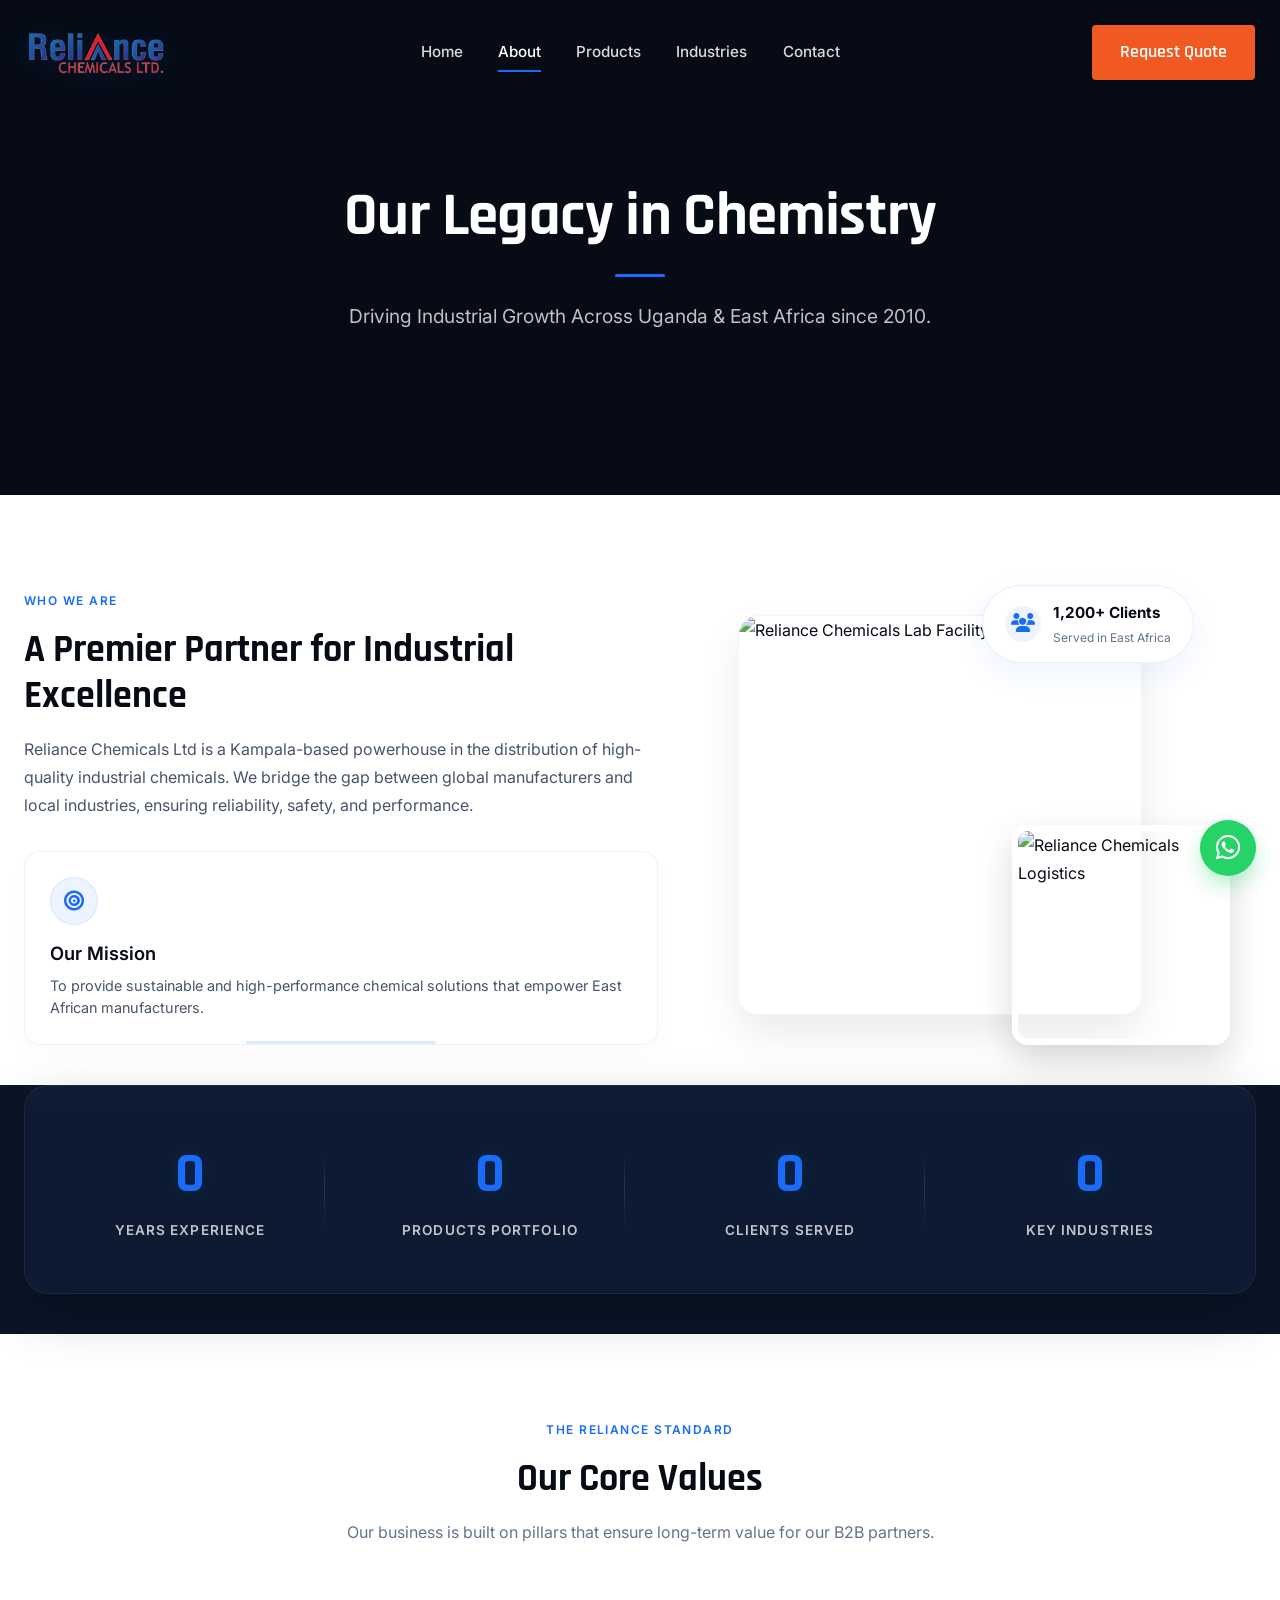
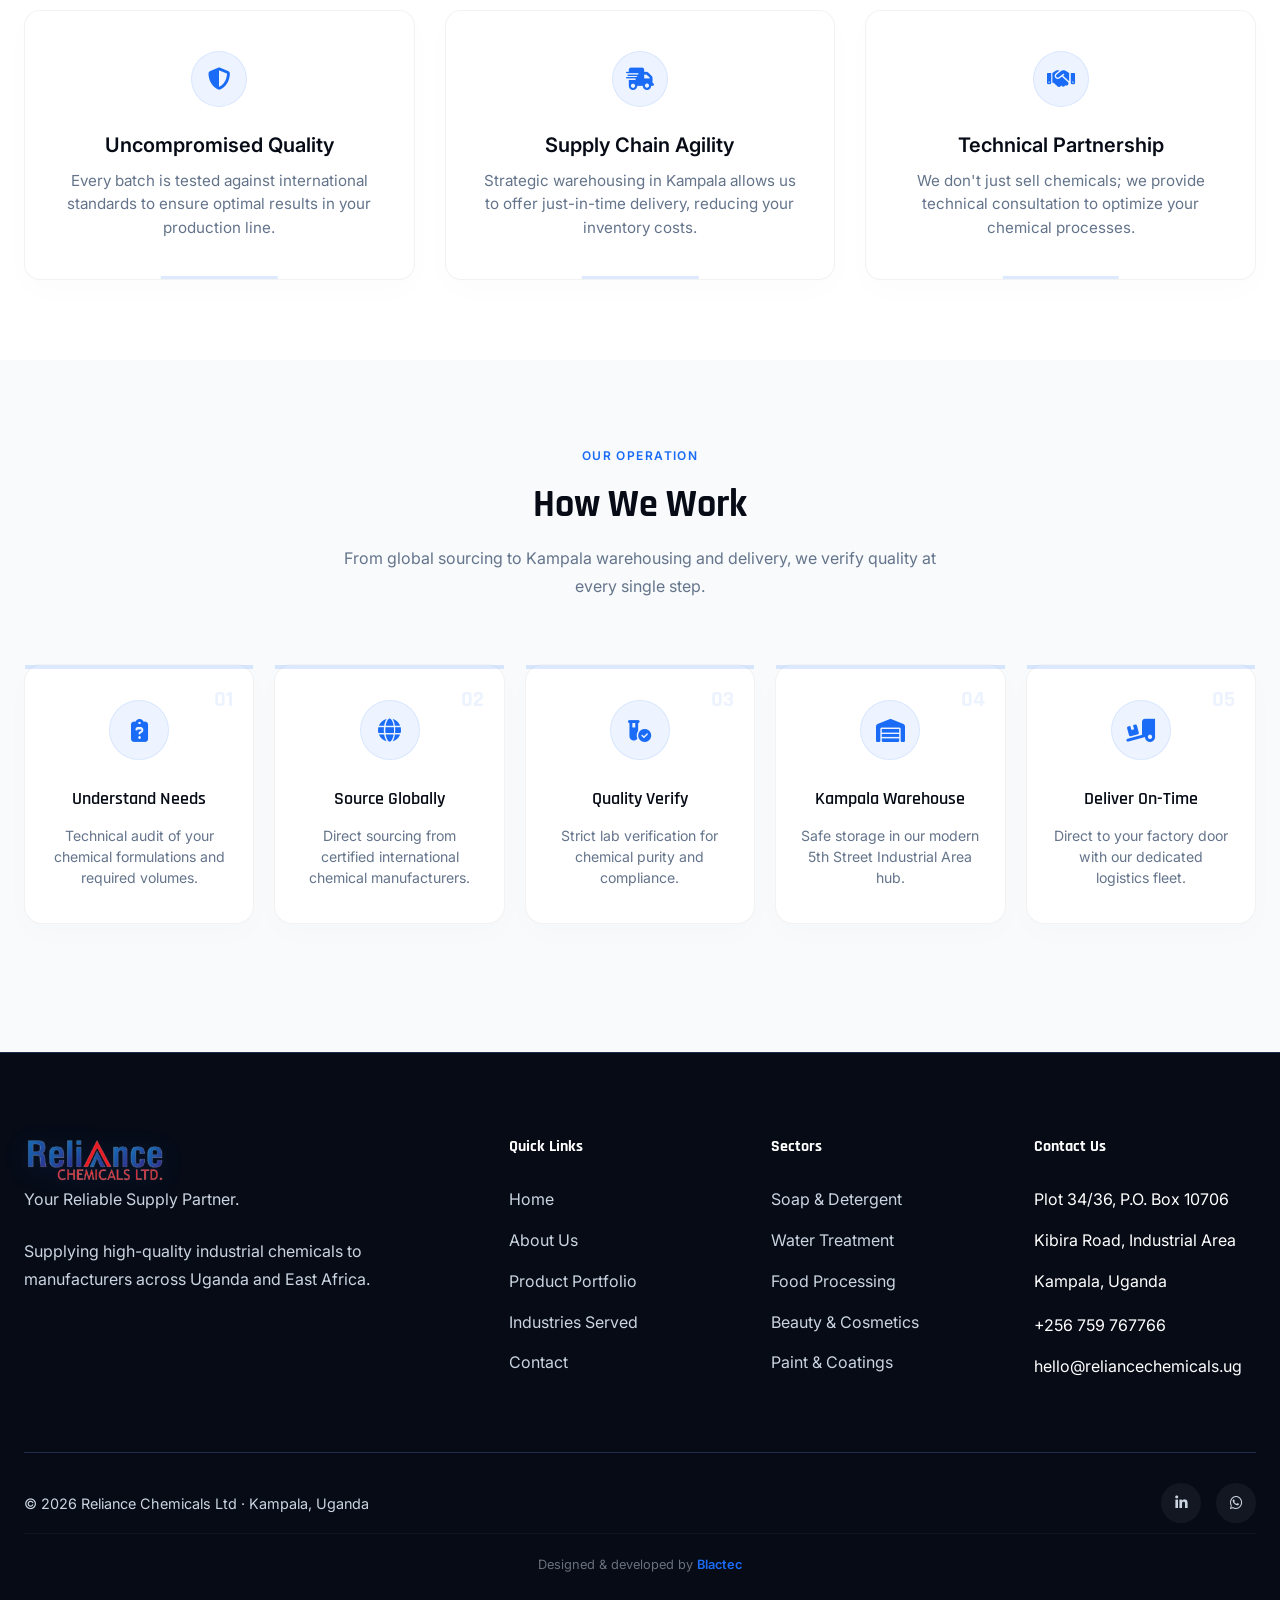
==== commit fb4bd502: "bugs and fixes" ====
--- a/about.html
+++ b/about.html
@@ -32,7 +32,10 @@
 
   <!-- Mobile Drawer -->
   <div class="mobile-drawer">
-    <button class="mobile-drawer-close"><i class="fa-solid fa-times"></i></button>
+    <div class="mobile-drawer-header">
+      <a href="index.html" class="nav-logo"><img src="reliance_logo_transparent.png" alt="Reliance Chemicals Logo" class="logo-img"></a>
+      <button class="mobile-drawer-close" aria-label="Close menu"><i class="fa-solid fa-times"></i></button>
+    </div>
     <div class="nav-links">
       <a href="index.html">Home</a>
       <a href="about.html" class="active">About</a>
@@ -40,6 +43,9 @@
       <a href="industries.html">Industries</a>
       <a href="contact.html">Contact</a>
     </div>
+    <div class="mobile-drawer-cta">
+      <a href="contact.html" class="btn btn-orange">Request a Quote</a>
+    </div>
   </div>
 
   <!-- Mobile Overlay Backdrop -->
@@ -58,7 +64,7 @@
 
   <main>
     <!-- Who We Are -->
-    <section class="section section-white" style="padding-bottom: 120px;">
+    <section class="section section-white" style="padding-bottom: 60px;">
       <div class="container about-strip">
         <div class="about-text" data-aos="fade-up">
           <span class="label label-blue">Who We Are</span>
@@ -95,7 +101,7 @@
     </section>
 
     <!-- Glassmorphic Stats Section -->
-    <section class="section-dark" style="position: relative; background: #0b1528; padding: 0 0 100px 0; overflow: visible;">
+    <section class="section-dark" style="position: relative; background: #0b1528; padding: 0 0 40px 0; overflow: visible;">
       <div class="container" style="position: relative; z-index: 5;">
         <div class="glass-stats-container">
           <div class="glass-stat-item" data-aos="zoom-in">
@@ -103,7 +109,7 @@
             <p>Years Experience</p>
           </div>
           <div class="glass-stat-item" data-aos="zoom-in" data-aos-delay="100">
-            <h3 class="counter" data-count="500">0</h3>
+            <h3 class="counter" data-count="200">0</h3>
             <p>Products Portfolio</p>
           </div>
           <div class="glass-stat-item" data-aos="zoom-in" data-aos-delay="200">
@@ -119,7 +125,7 @@
     </section>
 
     <!-- Core Values -->
-    <section class="section section-white" style="padding-top: 100px;">
+    <section class="section section-white">
       <div class="container">
         <div class="text-center mb-4" data-aos="fade-up">
           <span class="label label-blue">The Reliance Standard</span>
@@ -225,7 +231,7 @@
       <div class="footer-grid">
         <div>
           <a href="index.html" class="nav-logo"><img src="reliance_logo_transparent.png" alt="Reliance Chemicals Logo" class="logo-img"></a>
-          <p>Facilitating Chemical Evolution.</p>
+          <p>Your Reliable Supply Partner.</p>
           <p>Supplying high-quality industrial chemicals to manufacturers across Uganda and East Africa.</p>
         </div>
         <div>
@@ -251,12 +257,11 @@
         <div>
           <h4>Contact Us</h4>
           <ul>
-            <li>Plot 37/39, P.O. Box 10706</li>
-            <li>5th Street Industrial Area</li>
+            <li>Plot 34/36, P.O. Box 10706</li>
+            <li>Kibira Road, Industrial Area</li>
             <li>Kampala, Uganda</li>
-            <li style="margin-top: 1rem">+256 757 359427</li>
-            <li>+256 759 991298</li>
-            <li>sales@reliancechemicals.ug</li>
+            <li style="margin-top: 1rem">+256 759 767766</li>
+            <li>hello@reliancechemicals.ug</li>
           </ul>
         </div>
       </div>
@@ -264,7 +269,7 @@
         <div>&copy; 2026 Reliance Chemicals Ltd &middot; Kampala, Uganda</div>
         <div class="social-icons">
           <a href="#" class="social-icon" aria-label="LinkedIn"><i class="fa-brands fa-linkedin-in"></i></a>
-          <a href="https://wa.me/256757359427?text=Hello%2C%20I%27m%20interested%20in%20sourcing%20from%20RCL" class="social-icon" aria-label="WhatsApp"><i class="fa-brands fa-whatsapp"></i></a>
+          <a href="https://wa.me/256759767766?text=Hello%2C%20I%27m%20interested%20in%20sourcing%20from%20RCL" class="social-icon" aria-label="WhatsApp"><i class="fa-brands fa-whatsapp"></i></a>
         </div>
       </div>
       <div class="footer-credit">
@@ -274,7 +279,7 @@
   </footer>
 
   <!-- Floating Elements -->
-  <a href="https://wa.me/256757359427?text=Hello%2C%20I%27m%20interested%20in%20sourcing%20from%20RCL" class="whatsapp-btn" aria-label="Chat on WhatsApp" target="_blank" rel="noopener">
+  <a href="https://wa.me/256759767766?text=Hello%2C%20I%27m%20interested%20in%20sourcing%20from%20RCL" class="whatsapp-btn" aria-label="Chat on WhatsApp" target="_blank" rel="noopener">
     <i class="fa-brands fa-whatsapp"></i>
   </a>
   <div class="scroll-top" aria-label="Scroll to top"><i class="fa-solid fa-chevron-up"></i></div>
--- a/css/styles.css
+++ b/css/styles.css
@@ -303,7 +303,7 @@
 }
 
 .navbar.scrolled .logo-img {
-  height: 34px;
+  height: 42px;
   filter: drop-shadow(0 2px 8px rgba(26, 107, 245, 0.35));
 }
 
@@ -330,7 +330,7 @@
 }
 
 .logo-img {
-  height: 44px;
+  height: 52px;
   width: auto;
   object-fit: contain;
   transition: var(--transition);
@@ -339,6 +339,40 @@
 
 .logo-img:hover {
   transform: translateY(-2px) scale(1.03);
+}
+
+/* Hero Prominent Logo Styles */
+.hero-logo-container {
+  margin-bottom: 2.2rem;
+  display: flex;
+  justify-content: center;
+  position: relative;
+}
+
+.hero-logo-container::before {
+  content: '';
+  position: absolute;
+  top: 50%;
+  left: 50%;
+  transform: translate(-50%, -50%);
+  width: 180px;
+  height: 180px;
+  background: radial-gradient(circle, rgba(26, 107, 245, 0.22) 0%, rgba(0,0,0,0) 70%);
+  z-index: -1;
+  pointer-events: none;
+  filter: blur(25px);
+}
+
+.hero-logo-img {
+  height: 115px;
+  width: auto;
+  object-fit: contain;
+  filter: drop-shadow(0 10px 30px rgba(0, 0, 0, 0.5)) drop-shadow(0 0 15px rgba(26, 107, 245, 0.15));
+  transition: transform 0.6s cubic-bezier(0.16, 1, 0.3, 1);
+}
+
+.hero-logo-img:hover {
+  transform: scale(1.08) translateY(-3px);
 }
 
 .nav-links {
@@ -420,52 +454,109 @@
 .mobile-drawer {
   position: fixed;
   top: 0;
-  right: -100%;
-  width: 100%;
-  max-width: 400px;
+  right: -110%;
+  width: min(400px, 100vw);
   height: 100vh;
-  background-color: var(--navy);
+  height: 100dvh;
+  background-color: var(--navy-mid);
+  border-left: 1px solid rgba(26, 107, 245, 0.2);
   z-index: 2000;
-  padding: 80px 40px;
-  transition: right 0.4s ease;
-  box-shadow: -10px 0 30px rgba(0,0,0,0.5);
+  padding: 0;
+  display: flex;
+  flex-direction: column;
+  transition: right 0.45s cubic-bezier(0.16, 1, 0.3, 1);
+  box-shadow: -20px 0 60px rgba(0, 0, 0, 0.6);
+  overflow-y: auto;
 }
 
 .mobile-drawer.open { right: 0; }
 
+/* Drawer Header */
+.mobile-drawer-header {
+  display: flex;
+  align-items: center;
+  justify-content: space-between;
+  padding: 20px 28px;
+  border-bottom: 1px solid rgba(255, 255, 255, 0.07);
+  flex-shrink: 0;
+}
+
 .mobile-drawer-close {
-  position: absolute;
-  top: 25px;
-  right: 25px;
-  background: none;
-  border: none;
-  color: var(--white);
-  font-size: 2rem;
+  display: flex;
+  align-items: center;
+  justify-content: center;
+  width: 44px;
+  height: 44px;
+  border-radius: 50%;
+  background: rgba(255, 255, 255, 0.06);
+  border: 1px solid rgba(255, 255, 255, 0.1);
+  color: var(--white);
+  font-size: 1.2rem;
   cursor: pointer;
-}
-
+  transition: all 0.3s ease;
+  position: static;
+}
+.mobile-drawer-close:hover {
+  background: rgba(26, 107, 245, 0.2);
+  border-color: var(--blue);
+  color: var(--blue);
+}
+
+/* Drawer Nav Links */
 .mobile-drawer .nav-links {
   flex-direction: column;
-  gap: 1.2rem;
-  margin-top: 2rem;
+  gap: 0;
+  padding: 16px 0;
+  flex: 1;
+  display: flex;
 }
 .mobile-drawer .nav-links a {
-  font-size: 1.3rem;
-  font-family: var(--font-heading);
-  text-transform: uppercase;
-  letter-spacing: 0.05em;
-  padding-bottom: 12px;
-  border-bottom: 1px solid rgba(255, 255, 255, 0.08);
+  font-size: 1.05rem;
+  font-family: var(--font-body);
+  font-weight: 600;
+  letter-spacing: 0.02em;
+  padding: 16px 28px;
+  border-bottom: 1px solid rgba(255, 255, 255, 0.05);
   width: 100%;
-  display: block;
-  transition: padding-left 0.3s ease, color 0.3s ease;
+  display: flex;
+  align-items: center;
+  gap: 10px;
+  color: rgba(255,255,255,0.8);
+  transition: all 0.25s ease;
+}
+.mobile-drawer .nav-links a::before {
+  content: '';
+  width: 4px;
+  height: 18px;
+  border-radius: 4px;
+  background-color: var(--blue);
+  opacity: 0;
+  transition: opacity 0.25s ease;
+  flex-shrink: 0;
 }
 .mobile-drawer .nav-links a::after {
-  display: none; /* Disable global absolute underline in mobile drawer */
-}
-.mobile-drawer .nav-links a:hover, .mobile-drawer .nav-links a.active {
-  color: var(--blue-hover);
-  padding-left: 8px;
+  display: none;
+}
+.mobile-drawer .nav-links a:hover,
+.mobile-drawer .nav-links a.active {
+  color: var(--white);
+  background-color: rgba(26, 107, 245, 0.08);
+  padding-left: 24px;
+}
+.mobile-drawer .nav-links a:hover::before,
+.mobile-drawer .nav-links a.active::before {
+  opacity: 1;
+}
+
+/* Drawer CTA Button */
+.mobile-drawer-cta {
+  padding: 24px 28px;
+  border-top: 1px solid rgba(255, 255, 255, 0.07);
+  flex-shrink: 0;
+}
+.mobile-drawer-cta .btn {
+  width: 100%;
+  justify-content: center;
 }
 
 /* ==========================================================================
@@ -488,9 +579,9 @@
   width: 100%;
   height: 100%;
   object-fit: cover;
-  opacity: 0.15;
+  opacity: 0.28;
   z-index: 1;
-  animation: kenburns 20s infinite alternate linear;
+  animation: kenburns 25s infinite alternate linear;
 }
 
 .hero-overlay {
@@ -499,8 +590,88 @@
   left: 0;
   width: 100%;
   height: 100%;
-  background-image: url('data:image/svg+xml;utf8,<svg width="20" height="20" viewBox="0 0 20 20" xmlns="http://www.w3.org/2000/svg"><circle cx="2" cy="2" r="1" fill="%23ffffff" opacity="0.1"/></svg>');
+  background: linear-gradient(180deg, rgba(6, 11, 22, 0.82) 0%, rgba(6, 11, 22, 0.45) 50%, rgba(6, 11, 22, 0.96) 100%);
   z-index: 2;
+}
+
+/* Ambient glow blobs */
+.hero-glow-1 {
+  position: absolute;
+  top: 20%;
+  left: 15%;
+  width: 450px;
+  height: 450px;
+  background: radial-gradient(circle, rgba(26, 107, 245, 0.16) 0%, rgba(0,0,0,0) 70%);
+  border-radius: 50%;
+  z-index: 2;
+  pointer-events: none;
+  filter: blur(80px);
+  animation: pulse-glow-1 12s infinite alternate ease-in-out;
+}
+
+.hero-glow-2 {
+  position: absolute;
+  bottom: 15%;
+  right: 10%;
+  width: 500px;
+  height: 500px;
+  background: radial-gradient(circle, rgba(240, 90, 34, 0.12) 0%, rgba(0,0,0,0) 70%);
+  border-radius: 50%;
+  z-index: 2;
+  pointer-events: none;
+  filter: blur(90px);
+  animation: pulse-glow-2 16s infinite alternate-reverse ease-in-out;
+}
+
+@keyframes pulse-glow-1 {
+  0% { transform: scale(1) translate(0, 0); opacity: 0.7; }
+  100% { transform: scale(1.15) translate(40px, -20px); opacity: 0.9; }
+}
+
+@keyframes pulse-glow-2 {
+  0% { transform: scale(1) translate(0, 0); opacity: 0.6; }
+  100% { transform: scale(1.2) translate(-30px, 30px); opacity: 0.8; }
+}
+
+/* Floating Chemical Molecules */
+.hero-molecule {
+  position: absolute;
+  z-index: 2;
+  pointer-events: none;
+  opacity: 0.35;
+  filter: drop-shadow(0 0 15px rgba(26, 107, 245, 0.15));
+  transition: opacity 0.5s ease;
+}
+
+.hero-molecule-1 {
+  top: 15%;
+  left: 5%;
+  animation: float-mol-1 20s infinite ease-in-out;
+}
+
+.hero-molecule-2 {
+  bottom: 15%;
+  right: 4%;
+  animation: float-mol-2 25s infinite ease-in-out;
+}
+
+.hero-molecule-3 {
+  top: 45%;
+  right: 8%;
+  opacity: 0.2;
+  animation: float-mol-1 22s infinite alternate ease-in-out;
+}
+
+@keyframes float-mol-1 {
+  0% { transform: translateY(0) rotate(0deg) scale(0.9); }
+  50% { transform: translateY(-20px) rotate(15deg) scale(1); }
+  100% { transform: translateY(0) rotate(0deg) scale(0.9); }
+}
+
+@keyframes float-mol-2 {
+  0% { transform: translateY(0) rotate(0deg) scale(1); }
+  50% { transform: translateY(25px) rotate(-18deg) scale(0.9); }
+  100% { transform: translateY(0) rotate(0deg) scale(1); }
 }
 
 .hero .container {
@@ -509,30 +680,122 @@
 }
 
 .hero-content {
-  max-width: 700px;
+  max-width: 820px;
   margin: 0 auto;
   text-align: center;
 }
 
+/* Premium Typography Tagline */
+.hero-title {
+  font-size: clamp(2.6rem, 4.8vw, 4.4rem) !important;
+  line-height: 1.12 !important;
+  font-weight: 700;
+  margin-bottom: 1.5rem !important;
+  letter-spacing: -0.01em;
+  text-transform: none !important;
+}
+
+.hero-title-main {
+  display: block;
+  color: var(--white);
+  text-shadow: 0 4px 20px rgba(0, 0, 0, 0.6);
+  font-family: var(--font-heading);
+}
+
+.hero-title-sub {
+  display: block;
+  margin-top: 0.4rem;
+  background: linear-gradient(135deg, #F05A22 0%, #ff8553 100%);
+  -webkit-background-clip: text;
+  -webkit-text-fill-color: transparent;
+  font-family: var(--font-heading);
+  text-shadow: 0 0 40px rgba(240, 90, 34, 0.15);
+}
+
 .hero-subline {
-  font-size: 1.1rem;
+  font-size: 1.15rem;
+  color: #94A3B8;
+  margin-bottom: 2.8rem;
+  max-width: 680px;
+  margin-left: auto;
+  margin-right: auto;
+  text-shadow: 0 2px 4px rgba(0, 0, 0, 0.3);
+}
+
+.hero-buttons {
+  display: flex;
+  justify-content: center;
+  gap: 1.5rem;
+  margin-bottom: 3.5rem;
+  flex-wrap: wrap;
+}
+
+/* Button Glow Gradients */
+.hero-buttons .btn {
+  border-radius: 100px;
+  padding: 15px 36px;
+  font-size: 1.05rem;
+  box-shadow: 0 4px 15px rgba(0, 0, 0, 0.2);
+  transition: all 0.4s cubic-bezier(0.16, 1, 0.3, 1);
+}
+
+.hero-buttons .btn-blue {
+  background: linear-gradient(135deg, var(--blue) 0%, #3d84ff 100%);
+  color: var(--white);
+  box-shadow: 0 6px 20px rgba(26, 107, 245, 0.3);
+}
+
+.hero-buttons .btn-blue:hover {
+  background: linear-gradient(135deg, #3d84ff 0%, #66a0ff 100%);
+  transform: translateY(-3px);
+  box-shadow: 0 10px 25px rgba(26, 107, 245, 0.45);
+}
+
+.hero-buttons .btn-orange {
+  background: linear-gradient(135deg, var(--orange) 0%, #ff7744 100%);
+  color: var(--white);
+  box-shadow: 0 6px 20px rgba(240, 90, 34, 0.3);
+}
+
+.hero-buttons .btn-orange:hover {
+  background: linear-gradient(135deg, #ff7744 0%, #ff9870 100%);
+  transform: translateY(-3px);
+  box-shadow: 0 10px 25px rgba(240, 90, 34, 0.45);
+}
+
+/* Glassmorphic Trust Badges */
+.hero-trust {
+  display: flex;
+  justify-content: center;
+  gap: 1.5rem;
   color: var(--grey-text-light);
-  margin-bottom: 2.5rem;
-}
-
-.hero-buttons {
-  display: flex;
-  justify-content: center;
-  gap: 1rem;
-  margin-bottom: 2rem;
-}
-
-.hero-trust {
-  display: flex;
-  justify-content: center;
-  gap: 2rem;
-  color: rgba(255,255,255,0.6);
-  font-size: 0.85rem;
+  font-size: 0.9rem;
+  flex-wrap: wrap;
+}
+
+.hero-trust span {
+  display: inline-flex;
+  align-items: center;
+  gap: 10px;
+  background: rgba(15, 23, 42, 0.4);
+  border: 1px solid rgba(255, 255, 255, 0.08);
+  padding: 10px 22px;
+  border-radius: 100px;
+  backdrop-filter: blur(12px);
+  -webkit-backdrop-filter: blur(12px);
+  box-shadow: 0 4px 15px rgba(0, 0, 0, 0.1);
+  transition: all 0.3s ease;
+}
+
+.hero-trust span:hover {
+  background: rgba(26, 107, 245, 0.08);
+  border-color: rgba(26, 107, 245, 0.3);
+  color: var(--white);
+  transform: translateY(-2px);
+}
+
+.hero-trust span i {
+  color: var(--blue-hover);
 }
 
 .scroll-indicator {
@@ -1913,7 +2176,7 @@
   border-radius: 24px;
   padding: 50px 30px;
   box-shadow: 0 20px 50px rgba(0, 0, 0, 0.25);
-  margin-top: -60px;
+  margin-top: -30px;
   position: relative;
   z-index: 10;
 }
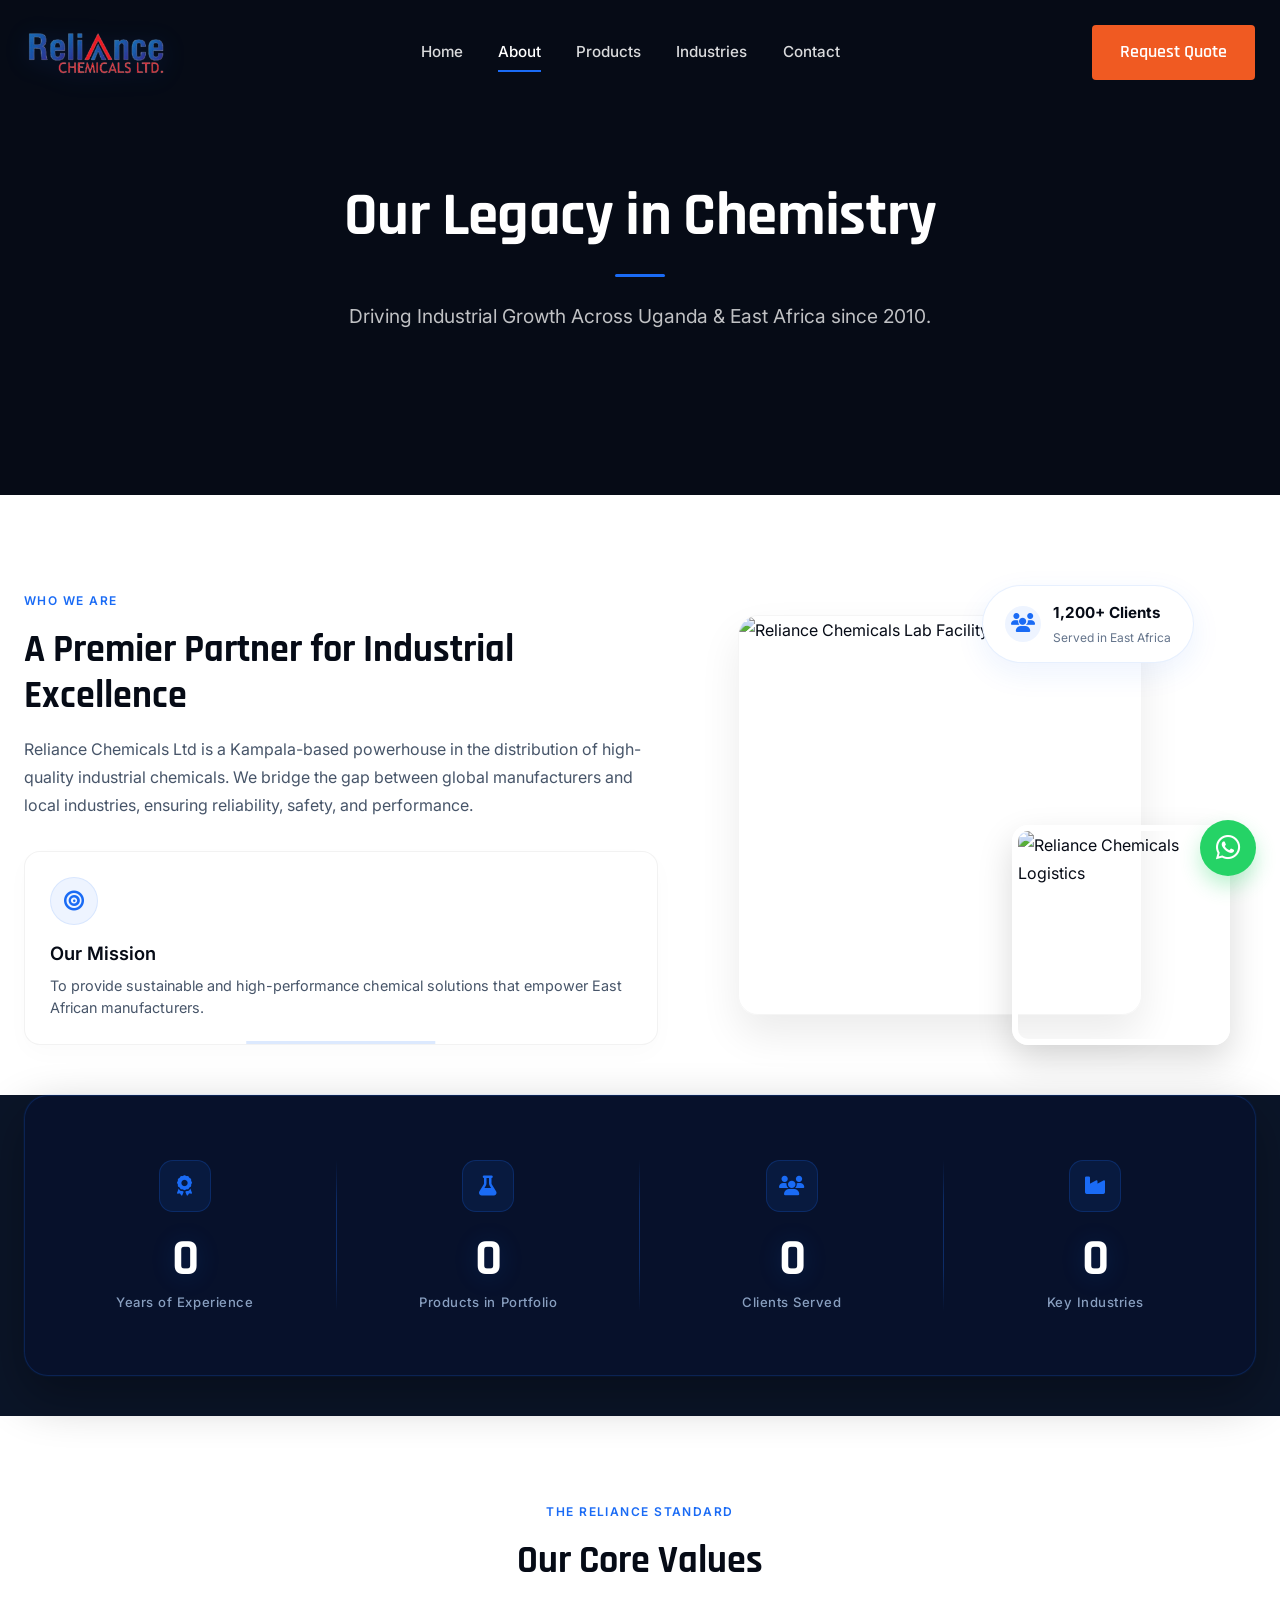
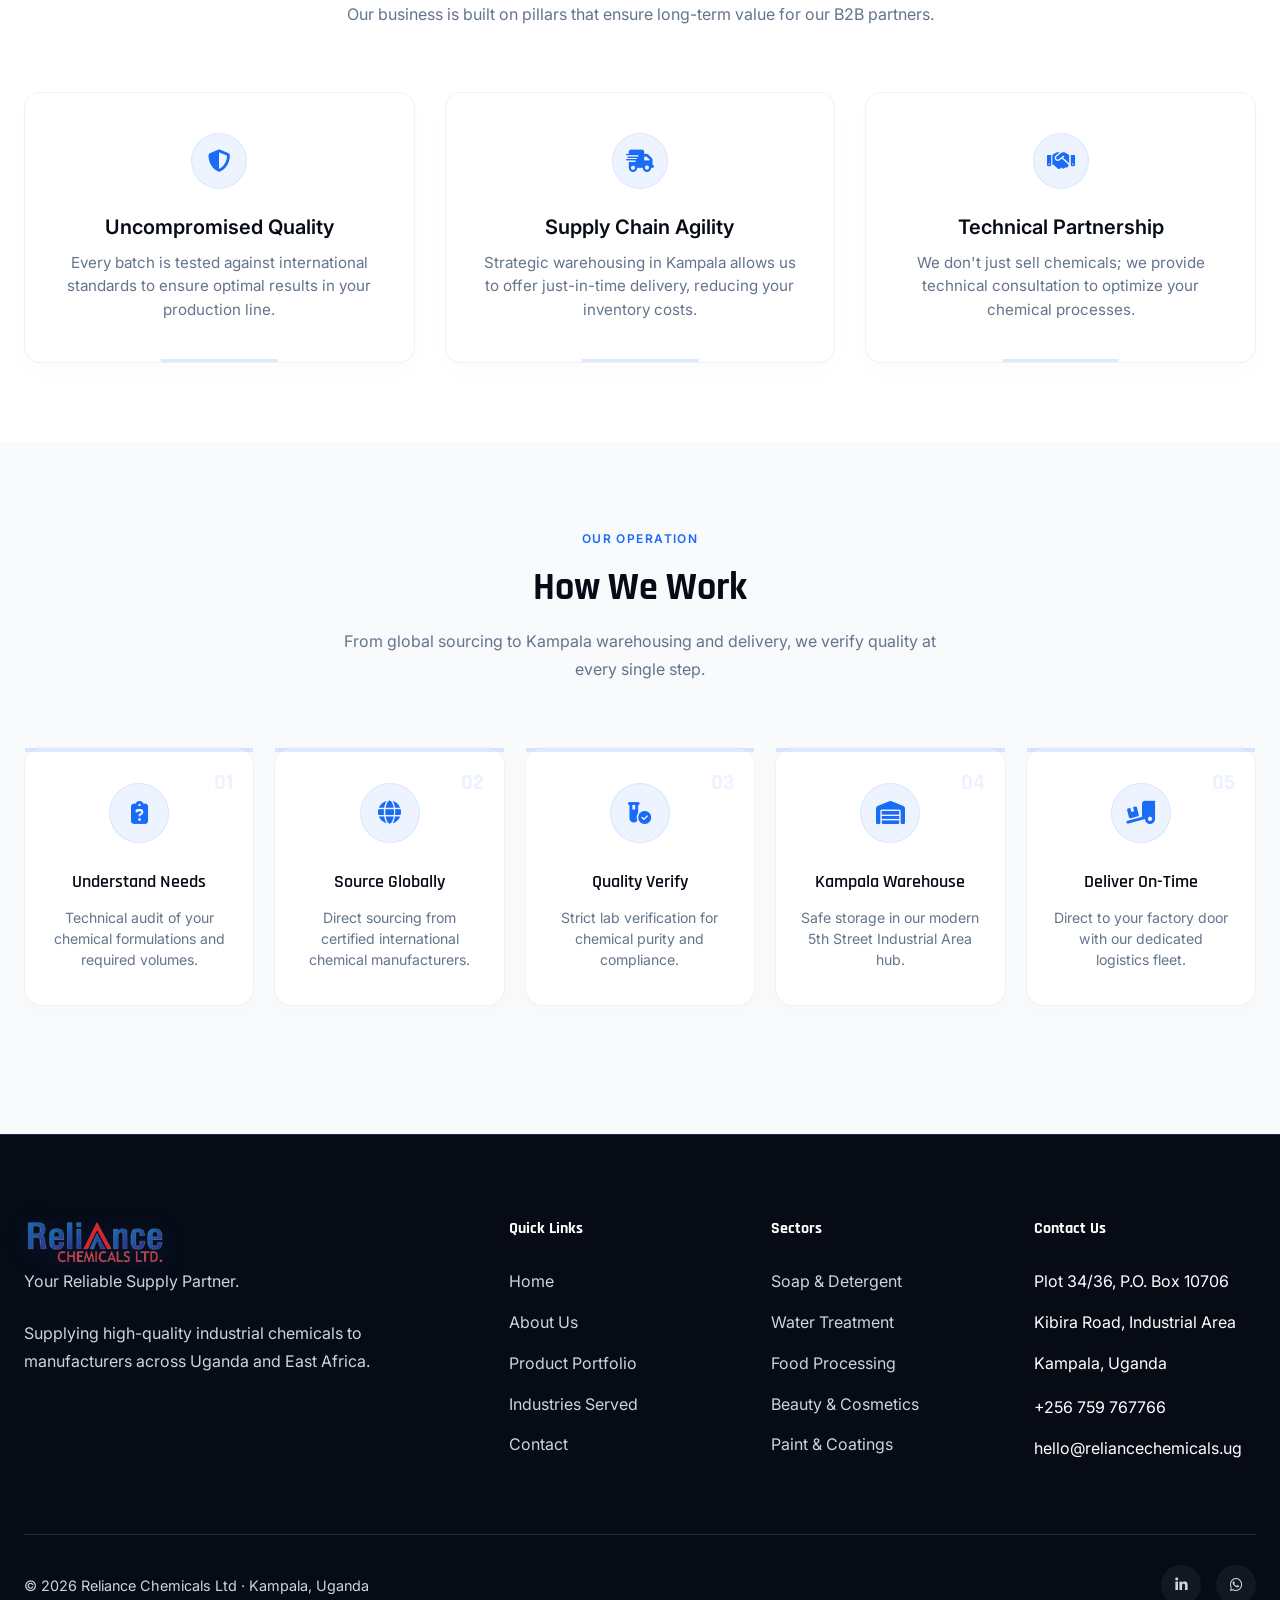
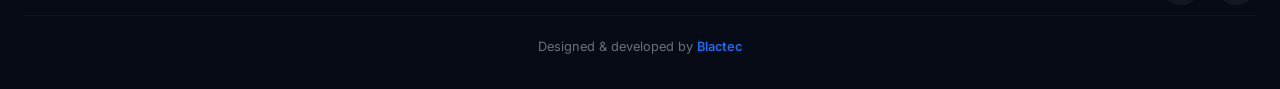
==== commit add4d2f3: "bugs and fixes" ====
--- a/about.html
+++ b/about.html
@@ -6,11 +6,16 @@
   <title>About Us | Reliance Chemicals Ltd &mdash; Kampala, Uganda</title>
   <meta name="description" content="Learn about Reliance Chemicals Ltd, the leading B2B chemical supplier in Kampala, Uganda. Our mission, values, and dedication to industrial excellence.">
   
-  <link rel="stylesheet" href="css/styles.css?v=2.0">
+  <!-- Favicon -->
+  <link rel="icon" type="image/svg+xml" href="data:image/svg+xml,<svg xmlns='http://www.w3.org/2000/svg' viewBox='0 0 100 100'><rect width='100' height='100' fill='%23060B16'/><rect x='20' y='20' width='60' height='60' rx='8' fill='%231A6BF5'/><circle cx='35' cy='40' r='6' fill='%23F05A22'/><circle cx='65' cy='40' r='6' fill='%23F05A22'/><path d='M35 55 Q50 65 65 55' stroke='%23F05A22' stroke-width='3' fill='none' stroke-linecap='round'/></svg>">
+  
+  <link rel="stylesheet" href="css/styles.css?v=3.0">
   <link rel="stylesheet" href="https://cdnjs.cloudflare.com/ajax/libs/font-awesome/6.4.0/css/all.min.css">
   <link href="https://cdnjs.cloudflare.com/ajax/libs/aos/2.3.4/aos.css" rel="stylesheet">
 </head>
 <body>
+
+  <a href="#main-content" class="skip-link">Skip to content</a>
 
   <!-- Navigation -->
   <nav class="navbar">
@@ -26,12 +31,12 @@
       <div class="nav-right">
         <a href="contact.html" class="btn btn-orange">Request Quote</a>
       </div>
-      <button class="mobile-menu-btn"><i class="fa-solid fa-bars"></i></button>
+      <button class="mobile-menu-btn" aria-label="Open menu" aria-expanded="false"><i class="fa-solid fa-bars" aria-hidden="true"></i></button>
     </div>
   </nav>
 
   <!-- Mobile Drawer -->
-  <div class="mobile-drawer">
+  <div class="mobile-drawer" role="dialog" aria-modal="true" aria-label="Navigation menu">
     <div class="mobile-drawer-header">
       <a href="index.html" class="nav-logo"><img src="reliance_logo_transparent.png" alt="Reliance Chemicals Logo" class="logo-img"></a>
       <button class="mobile-drawer-close" aria-label="Close menu"><i class="fa-solid fa-times"></i></button>
@@ -52,7 +57,7 @@
   <div class="mobile-overlay"></div>
 
   <!-- Page Hero -->
-  <section class="page-hero">
+  <section class="page-hero" id="main-content">
     <div class="hero-overlay"></div>
     <div class="container" style="position: relative; z-index: 2" data-aos="fade-up">
 
@@ -105,18 +110,22 @@
       <div class="container" style="position: relative; z-index: 5;">
         <div class="glass-stats-container">
           <div class="glass-stat-item" data-aos="zoom-in">
-            <h3 class="counter" data-count="15">0</h3>
-            <p>Years Experience</p>
+            <div class="stat-icon-box"><i class="fa-solid fa-award" aria-hidden="true"></i></div>
+            <h3 class="counter" data-count="15" data-suffix="+">0</h3>
+            <p>Years of Experience</p>
           </div>
           <div class="glass-stat-item" data-aos="zoom-in" data-aos-delay="100">
-            <h3 class="counter" data-count="200">0</h3>
-            <p>Products Portfolio</p>
+            <div class="stat-icon-box"><i class="fa-solid fa-flask" aria-hidden="true"></i></div>
+            <h3 class="counter" data-count="200" data-suffix="+">0</h3>
+            <p>Products in Portfolio</p>
           </div>
           <div class="glass-stat-item" data-aos="zoom-in" data-aos-delay="200">
-            <h3 class="counter" data-count="1200">0</h3>
+            <div class="stat-icon-box"><i class="fa-solid fa-users" aria-hidden="true"></i></div>
+            <h3 class="counter" data-count="1200" data-suffix="+">0</h3>
             <p>Clients Served</p>
           </div>
           <div class="glass-stat-item" data-aos="zoom-in" data-aos-delay="300">
+            <div class="stat-icon-box"><i class="fa-solid fa-industry" aria-hidden="true"></i></div>
             <h3 class="counter" data-count="9">0</h3>
             <p>Key Industries</p>
           </div>
--- a/css/styles.css
+++ b/css/styles.css
@@ -225,7 +225,7 @@
   height: 100%;
   background: linear-gradient(to right, rgba(255,255,255,0) 0%, rgba(255,255,255,0.2) 50%, rgba(255,255,255,0) 100%);
   transform: skewX(-20deg);
-  transition: all 0.5s ease;
+  transition: left 0.5s ease;
 }
 
 .btn:hover::after {
@@ -564,239 +564,365 @@
    ========================================================================== */
 .hero {
   position: relative;
-  min-height: 100vh;
-  background-color: var(--navy);
+  min-height: 90vh;
+  background-color: #0C101B; /* Sleek dark navy matching the user's color */
   display: flex;
   align-items: center;
   overflow: hidden;
-  padding-top: 80px; /* offset nav */
-}
-
-.hero-bg {
-  position: absolute;
-  top: 0;
-  left: 0;
-  width: 100%;
-  height: 100%;
-  object-fit: cover;
-  opacity: 0.28;
-  z-index: 1;
-  animation: kenburns 25s infinite alternate linear;
-}
-
-.hero-overlay {
-  position: absolute;
-  top: 0;
-  left: 0;
-  width: 100%;
-  height: 100%;
-  background: linear-gradient(180deg, rgba(6, 11, 22, 0.82) 0%, rgba(6, 11, 22, 0.45) 50%, rgba(6, 11, 22, 0.96) 100%);
-  z-index: 2;
-}
-
-/* Ambient glow blobs */
+  padding: 120px 0 80px; /* Offset fixed navbar */
+}
+
+/* Ambient glow blobs styled for the premium dark theme */
 .hero-glow-1 {
   position: absolute;
-  top: 20%;
-  left: 15%;
-  width: 450px;
-  height: 450px;
-  background: radial-gradient(circle, rgba(26, 107, 245, 0.16) 0%, rgba(0,0,0,0) 70%);
+  top: 10%;
+  left: 5%;
+  width: 500px;
+  height: 500px;
+  background: radial-gradient(circle, rgba(26, 107, 245, 0.18) 0%, rgba(0,0,0,0) 70%);
   border-radius: 50%;
-  z-index: 2;
+  z-index: 1;
   pointer-events: none;
-  filter: blur(80px);
+  filter: blur(90px);
   animation: pulse-glow-1 12s infinite alternate ease-in-out;
 }
 
 .hero-glow-2 {
   position: absolute;
-  bottom: 15%;
-  right: 10%;
-  width: 500px;
-  height: 500px;
-  background: radial-gradient(circle, rgba(240, 90, 34, 0.12) 0%, rgba(0,0,0,0) 70%);
+  bottom: 10%;
+  right: 5%;
+  width: 550px;
+  height: 550px;
+  background: radial-gradient(circle, rgba(0, 212, 240, 0.12) 0%, rgba(0,0,0,0) 70%);
   border-radius: 50%;
-  z-index: 2;
+  z-index: 1;
   pointer-events: none;
-  filter: blur(90px);
+  filter: blur(100px);
   animation: pulse-glow-2 16s infinite alternate-reverse ease-in-out;
 }
 
 @keyframes pulse-glow-1 {
   0% { transform: scale(1) translate(0, 0); opacity: 0.7; }
-  100% { transform: scale(1.15) translate(40px, -20px); opacity: 0.9; }
+  100% { transform: scale(1.15) translate(30px, -15px); opacity: 0.9; }
 }
 
 @keyframes pulse-glow-2 {
   0% { transform: scale(1) translate(0, 0); opacity: 0.6; }
-  100% { transform: scale(1.2) translate(-30px, 30px); opacity: 0.8; }
-}
-
-/* Floating Chemical Molecules */
-.hero-molecule {
+  100% { transform: scale(1.2) translate(-25px, 25px); opacity: 0.8; }
+}
+
+.hero .container {
+  position: relative;
+  z-index: 4;
+}
+
+/* Two-column layout grid */
+.hero-container {
+  display: grid;
+  grid-template-columns: 1.15fr 0.85fr;
+  gap: 60px;
+  align-items: center;
+  text-align: left;
+  width: 100%;
+}
+
+.hero-text-col {
+  display: flex;
+  flex-direction: column;
+  align-items: flex-start;
+}
+
+/* Location pill - redesign to match the clean design theme */
+.hero-pill {
+  display: inline-flex;
+  align-items: center;
+  gap: 10px;
+  background: rgba(255, 255, 255, 0.08);
+  border: 1px solid rgba(255, 255, 255, 0.18);
+  padding: 8px 18px;
+  border-radius: 100px;
+  font-size: 0.75rem;
+  font-weight: 600;
+  letter-spacing: 0.1em;
+  color: var(--white);
+  text-transform: uppercase;
+  backdrop-filter: blur(10px);
+  -webkit-backdrop-filter: blur(10px);
+  margin-bottom: 1.8rem;
+}
+
+.hero-pill-dot {
+  width: 7px;
+  height: 7px;
+  border-radius: 50%;
+  background: var(--white);
+  box-shadow: 0 0 8px rgba(255, 255, 255, 0.8);
+  animation: pulse-dot 2s infinite;
+}
+
+@keyframes pulse-dot {
+  0%, 100% { transform: scale(1); opacity: 1; }
+  50% { transform: scale(1.4); opacity: 0.7; }
+}
+
+.hero-title {
+  font-size: clamp(2.4rem, 4.2vw, 3.8rem) !important;
+  line-height: 1.15 !important;
+  font-weight: 700;
+  margin-bottom: 1.4rem !important;
+  letter-spacing: -0.015em;
+  color: var(--white);
+}
+
+.hero-title-main {
+  display: block;
+  color: var(--white);
+}
+
+.hero-title-sub {
+  display: block;
+  color: var(--white);
+  margin-top: 0.2rem;
+  background: none;
+  -webkit-text-fill-color: initial;
+  background-clip: initial;
+  filter: none;
+}
+
+.hero-subline {
+  font-size: 1.05rem;
+  color: rgba(255, 255, 255, 0.85);
+  margin-bottom: 2.5rem;
+  max-width: 580px;
+  line-height: 1.65;
+}
+
+/* Buttons matching reference layout styling exactly */
+.hero-buttons {
+  display: flex;
+  justify-content: flex-start;
+  gap: 1.2rem;
+  margin-bottom: 2.8rem;
+  flex-wrap: wrap;
+  width: 100%;
+}
+
+.hero-buttons .btn {
+  border-radius: 100px;
+  padding: 14px 34px;
+  font-size: 0.95rem;
+  font-family: var(--font-body);
+  font-weight: 600;
+  transition: all 0.4s cubic-bezier(0.16, 1, 0.3, 1);
+  box-shadow: 0 4px 15px rgba(0, 0, 0, 0.2);
+  display: inline-flex;
+  align-items: center;
+  gap: 10px;
+  height: 52px;
+}
+
+/* White Solid Button */
+.btn-hero-white {
+  background-color: var(--white) !important;
+  color: #0C101B !important;
+  border: 1px solid var(--white) !important;
+}
+
+.btn-hero-white:hover {
+  background-color: rgba(255, 255, 255, 0.9) !important;
+  transform: translateY(-3px);
+  box-shadow: 0 8px 22px rgba(26, 107, 245, 0.25) !important;
+}
+
+/* Outlined White Button */
+.btn-hero-outline {
+  background-color: transparent !important;
+  color: var(--white) !important;
+  border: 1.5px solid rgba(255, 255, 255, 0.5) !important;
+}
+
+.btn-hero-outline:hover {
+  background-color: rgba(255, 255, 255, 0.08) !important;
+  border-color: var(--white) !important;
+  transform: translateY(-3px);
+  box-shadow: 0 8px 22px rgba(255, 255, 255, 0.05) !important;
+}
+
+/* Trust Badges - clean layout matching */
+.hero-trust {
+  display: flex;
+  justify-content: flex-start;
+  gap: 1rem;
+  color: rgba(255, 255, 255, 0.8);
+  font-size: 0.85rem;
+  font-weight: 500;
+  flex-wrap: wrap;
+}
+
+.hero-trust span {
+  display: inline-flex;
+  align-items: center;
+  gap: 8px;
+  background: rgba(255, 255, 255, 0.05);
+  border: 1px solid rgba(255, 255, 255, 0.12);
+  padding: 8px 18px;
+  border-radius: 100px;
+  backdrop-filter: blur(10px);
+  -webkit-backdrop-filter: blur(10px);
+  transition: all 0.3s ease;
+}
+
+.hero-trust span:hover {
+  background: rgba(255, 255, 255, 0.12);
+  transform: translateY(-2px);
+}
+
+.hero-trust span i {
+  color: var(--white) !important; /* Keep icons clean white */
+}
+
+/* Right column image styles */
+.hero-img-col {
+  display: flex;
+  justify-content: center;
+  align-items: center;
+  width: 100%;
+}
+
+.hero-img-wrapper {
+  width: 100%;
+  max-width: 480px;
+  position: relative;
+  z-index: 2;
+}
+
+.hero-main-img {
+  width: 100%;
+  height: auto;
+  aspect-ratio: 1 / 1;
+  object-fit: cover;
+  border-radius: 24px;
+  box-shadow: 0 20px 45px rgba(0, 0, 0, 0.4);
+  border: 4px solid rgba(255, 255, 255, 0.08);
+  transition: transform 0.6s cubic-bezier(0.16, 1, 0.3, 1), box-shadow 0.6s ease;
+}
+
+.hero-img-wrapper:hover .hero-main-img {
+  transform: translateY(-6px) scale(1.02);
+  box-shadow: 0 28px 55px rgba(26, 107, 245, 0.15);
+}
+
+/* Floating/Bouncing Lab & Chemical Icons styling */
+.hero-floating-icon {
   position: absolute;
   z-index: 2;
+  font-size: clamp(2rem, 4vw, 3.2rem);
   pointer-events: none;
-  opacity: 0.35;
-  filter: drop-shadow(0 0 15px rgba(26, 107, 245, 0.15));
-  transition: opacity 0.5s ease;
-}
-
-.hero-molecule-1 {
-  top: 15%;
-  left: 5%;
-  animation: float-mol-1 20s infinite ease-in-out;
-}
-
-.hero-molecule-2 {
-  bottom: 15%;
-  right: 4%;
-  animation: float-mol-2 25s infinite ease-in-out;
-}
-
-.hero-molecule-3 {
-  top: 45%;
+}
+
+.icon-flask {
+  top: 18%;
+  left: 8%;
+  color: rgba(0, 212, 240, 0.06); /* subtle cyan glow tint */
+  animation: float-slow 8s infinite ease-in-out;
+}
+
+.icon-vial {
+  bottom: 22%;
+  left: 6%;
+  color: rgba(240, 90, 34, 0.06); /* subtle orange tint */
+  font-size: 2.2rem;
+  animation: bounce-slow 10s infinite ease-in-out;
+}
+
+.icon-atom {
+  top: 14%;
+  right: 48%;
+  color: rgba(160, 100, 255, 0.06); /* subtle purple tint */
+  animation: float-slow-reverse 9s infinite ease-in-out;
+}
+
+.icon-dna {
+  bottom: 12%;
+  right: 50%;
+  color: rgba(100, 220, 180, 0.06); /* subtle green tint */
+  font-size: 2.5rem;
+  animation: bounce-slow-reverse 11s infinite ease-in-out;
+}
+
+.icon-microscope {
+  top: 25%;
   right: 8%;
-  opacity: 0.2;
-  animation: float-mol-1 22s infinite alternate ease-in-out;
-}
-
-@keyframes float-mol-1 {
-  0% { transform: translateY(0) rotate(0deg) scale(0.9); }
-  50% { transform: translateY(-20px) rotate(15deg) scale(1); }
-  100% { transform: translateY(0) rotate(0deg) scale(0.9); }
-}
-
-@keyframes float-mol-2 {
-  0% { transform: translateY(0) rotate(0deg) scale(1); }
-  50% { transform: translateY(25px) rotate(-18deg) scale(0.9); }
-  100% { transform: translateY(0) rotate(0deg) scale(1); }
-}
-
-.hero .container {
-  position: relative;
-  z-index: 3;
-}
-
-.hero-content {
-  max-width: 820px;
-  margin: 0 auto;
-  text-align: center;
-}
-
-/* Premium Typography Tagline */
-.hero-title {
-  font-size: clamp(2.6rem, 4.8vw, 4.4rem) !important;
-  line-height: 1.12 !important;
-  font-weight: 700;
-  margin-bottom: 1.5rem !important;
-  letter-spacing: -0.01em;
-  text-transform: none !important;
-}
-
-.hero-title-main {
-  display: block;
-  color: var(--white);
-  text-shadow: 0 4px 20px rgba(0, 0, 0, 0.6);
-  font-family: var(--font-heading);
-}
-
-.hero-title-sub {
-  display: block;
-  margin-top: 0.4rem;
-  background: linear-gradient(135deg, #F05A22 0%, #ff8553 100%);
-  -webkit-background-clip: text;
-  -webkit-text-fill-color: transparent;
-  font-family: var(--font-heading);
-  text-shadow: 0 0 40px rgba(240, 90, 34, 0.15);
-}
-
-.hero-subline {
-  font-size: 1.15rem;
-  color: #94A3B8;
-  margin-bottom: 2.8rem;
-  max-width: 680px;
-  margin-left: auto;
-  margin-right: auto;
-  text-shadow: 0 2px 4px rgba(0, 0, 0, 0.3);
-}
-
-.hero-buttons {
-  display: flex;
-  justify-content: center;
-  gap: 1.5rem;
-  margin-bottom: 3.5rem;
-  flex-wrap: wrap;
-}
-
-/* Button Glow Gradients */
-.hero-buttons .btn {
-  border-radius: 100px;
-  padding: 15px 36px;
-  font-size: 1.05rem;
-  box-shadow: 0 4px 15px rgba(0, 0, 0, 0.2);
-  transition: all 0.4s cubic-bezier(0.16, 1, 0.3, 1);
-}
-
-.hero-buttons .btn-blue {
-  background: linear-gradient(135deg, var(--blue) 0%, #3d84ff 100%);
-  color: var(--white);
-  box-shadow: 0 6px 20px rgba(26, 107, 245, 0.3);
-}
-
-.hero-buttons .btn-blue:hover {
-  background: linear-gradient(135deg, #3d84ff 0%, #66a0ff 100%);
-  transform: translateY(-3px);
-  box-shadow: 0 10px 25px rgba(26, 107, 245, 0.45);
-}
-
-.hero-buttons .btn-orange {
-  background: linear-gradient(135deg, var(--orange) 0%, #ff7744 100%);
-  color: var(--white);
-  box-shadow: 0 6px 20px rgba(240, 90, 34, 0.3);
-}
-
-.hero-buttons .btn-orange:hover {
-  background: linear-gradient(135deg, #ff7744 0%, #ff9870 100%);
-  transform: translateY(-3px);
-  box-shadow: 0 10px 25px rgba(240, 90, 34, 0.45);
-}
-
-/* Glassmorphic Trust Badges */
-.hero-trust {
-  display: flex;
-  justify-content: center;
-  gap: 1.5rem;
-  color: var(--grey-text-light);
-  font-size: 0.9rem;
-  flex-wrap: wrap;
-}
-
-.hero-trust span {
-  display: inline-flex;
-  align-items: center;
-  gap: 10px;
-  background: rgba(15, 23, 42, 0.4);
-  border: 1px solid rgba(255, 255, 255, 0.08);
-  padding: 10px 22px;
-  border-radius: 100px;
-  backdrop-filter: blur(12px);
-  -webkit-backdrop-filter: blur(12px);
-  box-shadow: 0 4px 15px rgba(0, 0, 0, 0.1);
-  transition: all 0.3s ease;
-}
-
-.hero-trust span:hover {
-  background: rgba(26, 107, 245, 0.08);
-  border-color: rgba(26, 107, 245, 0.3);
-  color: var(--white);
-  transform: translateY(-2px);
-}
-
-.hero-trust span i {
-  color: var(--blue-hover);
-}
+  color: rgba(255, 255, 255, 0.04);
+  font-size: 2.8rem;
+  animation: float-slow 12s infinite ease-in-out;
+}
+
+.icon-droplet {
+  bottom: 18%;
+  right: 12%;
+  color: rgba(26, 107, 245, 0.07);
+  font-size: 2rem;
+  animation: bounce-slow-reverse 7s infinite ease-in-out;
+}
+
+/* Bouncing and Floating Keyframes */
+@keyframes float-slow {
+  0%, 100% { transform: translateY(0) rotate(0deg); }
+  50% { transform: translateY(-22px) rotate(8deg); }
+}
+
+@keyframes float-slow-reverse {
+  0%, 100% { transform: translateY(0) rotate(0deg); }
+  50% { transform: translateY(-18px) rotate(-10deg); }
+}
+
+@keyframes bounce-slow {
+  0%, 100% { transform: translateY(0) scale(1); }
+  50% { transform: translateY(-14px) scale(0.96) rotate(4deg); }
+}
+
+@keyframes bounce-slow-reverse {
+  0%, 100% { transform: translateY(0) scale(1); }
+  50% { transform: translateY(14px) scale(1.02) rotate(-6deg); }
+}
+
+/* Responsive collapse media query */
+@media (max-width: 991px) {
+  .hero {
+    padding-top: 110px;
+    padding-bottom: 60px;
+    min-height: auto;
+  }
+  
+  .hero-container {
+    grid-template-columns: 1fr;
+    gap: 45px;
+    text-align: center;
+  }
+  
+  .hero-text-col {
+    align-items: center;
+  }
+  
+  .hero-buttons {
+    justify-content: center;
+  }
+  
+  .hero-trust {
+    justify-content: center;
+  }
+  
+  .hero-subline {
+    margin-left: auto;
+    margin-right: auto;
+  }
+  
+  .hero-img-wrapper {
+    max-width: 380px;
+  }
+}
+
 
 .scroll-indicator {
   position: absolute;
@@ -1242,29 +1368,95 @@
    ========================================================================== */
 /* Stats Bar */
 .stats-bar {
-  background-color: var(--navy-mid);
-  border-top: 1px solid var(--border);
-  padding: 40px 0;
+  background: #07112B;
+  border-top: 1px solid rgba(26, 107, 245, 0.2);
+  border-bottom: 1px solid rgba(26, 107, 245, 0.08);
+  padding: 64px 0;
+  position: relative;
+  overflow: hidden;
+}
+.stats-bar::before {
+  content: '';
+  position: absolute;
+  inset: 0;
+  background-image: radial-gradient(rgba(255, 255, 255, 0.028) 1px, transparent 1px);
+  background-size: 28px 28px;
+  pointer-events: none;
 }
 .stats-grid {
   display: grid;
   grid-template-columns: repeat(4, 1fr);
   text-align: center;
-  gap: 20px;
+  gap: 0;
+  position: relative;
+}
+.stat-item {
+  padding: 32px 20px;
+  position: relative;
+  display: flex;
+  flex-direction: column;
+  align-items: center;
+}
+.stat-item:not(:last-child)::after {
+  content: '';
+  position: absolute;
+  right: 0;
+  top: 12%;
+  height: 76%;
+  width: 1px;
+  background: linear-gradient(
+    to bottom,
+    transparent 0%,
+    rgba(26, 107, 245, 0.3) 28%,
+    rgba(26, 107, 245, 0.3) 72%,
+    transparent 100%
+  );
+}
+.stat-icon-box {
+  width: 52px;
+  height: 52px;
+  border-radius: 14px;
+  background: rgba(26, 107, 245, 0.1);
+  border: 1px solid rgba(26, 107, 245, 0.22);
+  display: flex;
+  align-items: center;
+  justify-content: center;
+  font-size: 1.25rem;
+  color: var(--blue);
+  margin-bottom: 1.4rem;
+  transition: all 0.4s cubic-bezier(0.165, 0.84, 0.44, 1);
+  flex-shrink: 0;
+}
+.stat-item:hover .stat-icon-box,
+.glass-stat-item:hover .stat-icon-box {
+  background: var(--blue);
+  color: #fff;
+  transform: translateY(-4px) scale(1.06);
+  box-shadow: 0 12px 28px rgba(26, 107, 245, 0.28);
+  border-color: var(--blue);
 }
 .stat-number {
   font-family: var(--font-heading);
-  font-size: 2.8rem;
+  font-size: 3.2rem;
   font-weight: 700;
-  color: var(--blue);
+  color: #FFFFFF;
+  -webkit-text-fill-color: #FFFFFF;
+  background: none;
+  -webkit-background-clip: initial;
+  background-clip: initial;
+  filter: none;
   line-height: 1;
-  margin-bottom: 0.5rem;
+  margin-bottom: 0.55rem;
+  letter-spacing: -0.01em;
+  text-shadow: 0 2px 24px rgba(26, 107, 245, 0.2);
 }
 .stat-label {
-  font-size: 0.85rem;
-  text-transform: uppercase;
-  color: var(--grey-text-light);
-  letter-spacing: 0.05em;
+  font-size: 0.82rem;
+  color: rgba(160, 185, 218, 0.85);
+  letter-spacing: 0.04em;
+  font-weight: 500;
+  text-transform: none;
+  line-height: 1.4;
 }
 
 /* About Strip Redesign */
@@ -1504,7 +1696,6 @@
   font-weight: 500;
   letter-spacing: 0.01em;
   backdrop-filter: blur(8px);
-  cursor: pointer;
   transition: all 0.3s cubic-bezier(0.165, 0.84, 0.44, 1);
 }
 .fragrance-chip:hover {
@@ -1516,18 +1707,44 @@
 }
 
 .cta-banner {
-  background: 
-    linear-gradient(rgba(11, 21, 40, 0.96), rgba(20, 40, 71, 0.96)),
-    linear-gradient(to right, rgba(255, 255, 255, 0.035) 1px, transparent 1px),
-    linear-gradient(to bottom, rgba(255, 255, 255, 0.035) 1px, transparent 1px);
-  background-size: 100% 100%, 40px 40px, 40px 40px;
+  background:
+    linear-gradient(135deg, rgba(0, 20, 50, 0.98) 0%, rgba(5, 18, 45, 0.98) 50%, rgba(10, 5, 30, 0.98) 100%);
   color: var(--white);
   text-align: center;
-  padding: 100px 0;
+  padding: 110px 0;
   position: relative;
-}
-.cta-banner h2 { color: var(--white); }
-.cta-banner p { color: rgba(255,255,255,0.9); }
+  overflow: hidden;
+}
+.cta-banner::before {
+  content: '';
+  position: absolute;
+  inset: 0;
+  background:
+    radial-gradient(ellipse at 30% 50%, rgba(0, 190, 220, 0.12) 0%, transparent 55%),
+    radial-gradient(ellipse at 70% 50%, rgba(160, 80, 255, 0.10) 0%, transparent 55%),
+    linear-gradient(to right, rgba(255,255,255,0.02) 1px, transparent 1px),
+    linear-gradient(to bottom, rgba(255,255,255,0.02) 1px, transparent 1px);
+  background-size: 100% 100%, 100% 100%, 40px 40px, 40px 40px;
+  pointer-events: none;
+  animation: cta-bg-shift 12s infinite alternate ease-in-out;
+}
+@keyframes cta-bg-shift {
+  0% { opacity: 0.8; }
+  100% { opacity: 1; }
+}
+.cta-banner::after {
+  content: '';
+  position: absolute;
+  top: -2px;
+  left: 10%;
+  right: 10%;
+  height: 2px;
+  background: linear-gradient(90deg, transparent, rgba(0, 210, 240, 0.6), rgba(160, 100, 255, 0.6), transparent);
+  border-radius: 2px;
+}
+.cta-banner h2 { color: var(--white); position: relative; z-index: 1; }
+.cta-banner p { color: rgba(200, 220, 240, 0.85); position: relative; z-index: 1; }
+.cta-banner > .container { position: relative; z-index: 1; }
 
 /* Forms */
 .form-group {
@@ -1724,8 +1941,9 @@
    Animations
    ========================================================================== */
 @keyframes kenburns {
-  0% { transform: scale(1); }
-  100% { transform: scale(1.15); }
+  0% { transform: scale(1) translateX(0); }
+  50% { transform: scale(1.10) translateX(-1%); }
+  100% { transform: scale(1.18) translateX(1%); }
 }
 
 @keyframes bounce {
@@ -1973,10 +2191,6 @@
   border-color: #E2E8F0;
   box-shadow: 0 4px 12px rgba(0,0,0,0.04);
 }
-.section-light .industries-grid, .section-white .industries-grid {
-  background-color: #E2E8F0;
-  border-color: #E2E8F0;
-}
 .section-light .table-wrapper, .section-white .table-wrapper {
   background: var(--white);
   border: 1px solid rgba(0, 0, 0, 0.06);
@@ -2024,6 +2238,10 @@
   .mobile-menu-btn { display: block; }
   .grid-2, .grid-3, .products-grid, .industries-grid { grid-template-columns: 1fr; }
   .stats-grid { grid-template-columns: repeat(2, 1fr); }
+  .stat-item:nth-child(-n+2) { border-bottom: 1px solid rgba(26, 107, 245, 0.15); }
+  .stat-item:last-child { border-bottom: none; }
+  .stat-item:nth-child(2n)::after { display: none; }
+  .stat-icon-box { width: 44px; height: 44px; font-size: 1.1rem; margin-bottom: 1rem; }
   .hero-buttons { flex-direction: column; }
   .hero-trust { flex-direction: column; gap: 10px; }
   h1 { font-size: 2.5rem; }
@@ -2164,62 +2382,78 @@
   100% { transform: translateY(-8px); }
 }
 
-/* Glassmorphic Stats Section */
+/* Stats Card — About Page */
 .glass-stats-container {
   display: grid;
   grid-template-columns: repeat(4, 1fr);
-  gap: 30px;
-  background: rgba(15, 30, 58, 0.6);
-  backdrop-filter: blur(15px);
-  -webkit-backdrop-filter: blur(15px);
-  border: 1px solid rgba(255, 255, 255, 0.06);
+  gap: 0;
+  background: #07112B;
+  backdrop-filter: none;
+  -webkit-backdrop-filter: none;
+  border: 1px solid rgba(26, 107, 245, 0.2);
   border-radius: 24px;
-  padding: 50px 30px;
-  box-shadow: 0 20px 50px rgba(0, 0, 0, 0.25);
-  margin-top: -30px;
+  padding: 40px 8px;
+  box-shadow: 0 20px 50px rgba(0, 0, 0, 0.32), 0 0 0 1px rgba(26, 107, 245, 0.06);
+  margin-top: -20px;
   position: relative;
   z-index: 10;
 }
 .glass-stat-item {
   position: relative;
   text-align: center;
+  padding: 24px 16px;
+  display: flex;
+  flex-direction: column;
+  align-items: center;
 }
 .glass-stat-item:not(:last-child)::after {
   content: '';
   position: absolute;
-  top: 15%;
   right: 0;
-  height: 70%;
+  top: 12%;
+  height: 76%;
   width: 1px;
-  background: linear-gradient(to bottom, transparent, rgba(255, 255, 255, 0.12), transparent);
+  background: linear-gradient(
+    to bottom,
+    transparent 0%,
+    rgba(26, 107, 245, 0.3) 28%,
+    rgba(26, 107, 245, 0.3) 72%,
+    transparent 100%
+  );
 }
 .glass-stat-item h3 {
-  font-size: 3.5rem;
+  font-size: 3.2rem;
   font-family: var(--font-heading);
   font-weight: 700;
-  color: var(--blue);
-  text-shadow: 0 0 20px rgba(26, 107, 245, 0.2);
-  margin-bottom: 0.3rem;
+  color: #FFFFFF;
+  text-shadow: 0 2px 24px rgba(26, 107, 245, 0.2);
+  margin-bottom: 0.45rem;
+  line-height: 1;
+  letter-spacing: -0.01em;
 }
 .glass-stat-item p {
-  font-size: 0.85rem;
-  color: rgba(255, 255, 255, 0.75);
-  text-transform: uppercase;
-  letter-spacing: 0.08em;
-  font-weight: 600;
+  font-size: 0.82rem;
+  color: rgba(160, 185, 218, 0.85);
+  text-transform: none;
+  letter-spacing: 0.04em;
+  font-weight: 500;
   margin: 0;
-}
-
-/* Responsive Overlapping Layout */
+  line-height: 1.4;
+}
+
+/* Responsive — About Stats Card */
 @media (max-width: 1024px) {
   .glass-stats-container {
     grid-template-columns: repeat(2, 1fr);
     margin-top: 0;
-    padding: 40px 20px;
-  }
-  .glass-stat-item:nth-child(2)::after {
-    display: none;
-  }
+    padding: 32px 8px;
+  }
+  /* In 2-col: hide ::after on even items (right column) */
+  .glass-stat-item:nth-child(2n)::after { display: none; }
+  /* Add row separator between top and bottom rows */
+  .glass-stat-item:nth-child(-n+2) { border-bottom: 1px solid rgba(26, 107, 245, 0.14); }
+  .glass-stat-item .stat-icon-box { width: 44px; height: 44px; font-size: 1.1rem; margin-bottom: 1rem; }
+  .glass-stat-item h3 { font-size: 2.8rem; }
 }
 @media (max-width: 768px) {
   .about-showcase-grid {
@@ -2241,11 +2475,15 @@
 }
 @media (max-width: 480px) {
   .glass-stats-container {
-    grid-template-columns: 1fr;
-  }
-  .glass-stat-item::after {
-    display: none;
-  }
+    grid-template-columns: repeat(2, 1fr);
+    padding: 20px 4px;
+  }
+  .glass-stat-item::after { display: none; }
+  .glass-stat-item:nth-child(2n)::after { display: none; }
+  .glass-stat-item:nth-child(-n+2) { border-bottom: 1px solid rgba(26, 107, 245, 0.14); }
+  .glass-stat-item .stat-icon-box { width: 36px; height: 36px; font-size: 0.95rem; margin-bottom: 0.75rem; border-radius: 10px; }
+  .glass-stat-item h3 { font-size: 2rem; }
+  .glass-stat-item p { font-size: 0.75rem; }
 }
 
 /* ==========================================================================
@@ -2510,6 +2748,168 @@
   .sector-panel {
     padding: 30px 20px;
     border-radius: 20px;
+  }
+}
+
+/* ==========================================================================
+   Industries Card Grid Layout
+   ========================================================================== */
+.industries-grid {
+  display: grid;
+  grid-template-columns: repeat(auto-fit, minmax(360px, 1fr));
+  gap: 32px;
+  margin-top: 48px;
+}
+
+.industry-card {
+  background: var(--white);
+  border: 1px solid rgba(0, 0, 0, 0.04);
+  border-radius: 20px;
+  overflow: hidden;
+  box-shadow: 0 10px 30px rgba(15, 30, 58, 0.04);
+  transition: all 0.35s cubic-bezier(0.165, 0.84, 0.44, 1);
+  display: flex;
+  flex-direction: column;
+  height: 100%;
+}
+
+.industry-card:hover {
+  transform: translateY(-8px);
+  box-shadow: 0 20px 50px rgba(15, 30, 58, 0.1);
+  border-color: rgba(26, 107, 245, 0.12);
+}
+
+.card-image {
+  position: relative;
+  width: 100%;
+  height: 200px;
+  overflow: hidden;
+  background: linear-gradient(135deg, rgba(26, 107, 245, 0.05), rgba(240, 90, 34, 0.05));
+}
+
+.card-image img {
+  width: 100%;
+  height: 100%;
+  object-fit: cover;
+  transition: transform 0.5s cubic-bezier(0.165, 0.84, 0.44, 1);
+}
+
+.industry-card:hover .card-image img {
+  transform: scale(1.08);
+}
+
+.card-badge {
+  position: absolute;
+  top: 14px;
+  right: 14px;
+  background: var(--blue);
+  color: var(--white);
+  width: 44px;
+  height: 44px;
+  border-radius: 12px;
+  display: flex;
+  align-items: center;
+  justify-content: center;
+  font-size: 1.3rem;
+  box-shadow: 0 8px 20px rgba(26, 107, 245, 0.25);
+  transition: all 0.35s ease;
+}
+
+.industry-card:hover .card-badge {
+  transform: scale(1.1) rotate(10deg);
+  box-shadow: 0 12px 30px rgba(26, 107, 245, 0.35);
+}
+
+.card-content {
+  padding: 32px;
+  display: flex;
+  flex-direction: column;
+  flex-grow: 1;
+}
+
+.card-content h3 {
+  font-size: 1.25rem;
+  font-weight: 700;
+  color: var(--navy);
+  margin-bottom: 12px;
+}
+
+.card-content p {
+  font-size: 0.9rem;
+  color: #64748B;
+  line-height: 1.6;
+  margin-bottom: 20px;
+  flex-grow: 1;
+}
+
+.card-tags {
+  display: flex;
+  flex-wrap: wrap;
+  gap: 8px;
+  margin-bottom: 16px;
+}
+
+.card-tag {
+  display: inline-block;
+  background: rgba(26, 107, 245, 0.06);
+  border: 1px solid rgba(26, 107, 245, 0.15);
+  color: var(--blue);
+  padding: 6px 14px;
+  border-radius: 20px;
+  font-size: 0.8rem;
+  font-weight: 600;
+  transition: all 0.3s ease;
+}
+
+.card-tag:hover {
+  background: var(--blue);
+  border-color: var(--blue);
+  color: var(--white);
+  transform: translateY(-2px);
+}
+
+.card-badge-text {
+  display: flex;
+  align-items: center;
+  gap: 8px;
+  padding: 12px 16px;
+  background: rgba(26, 107, 245, 0.04);
+  border: 1px solid rgba(26, 107, 245, 0.1);
+  border-radius: 12px;
+  font-size: 0.85rem;
+  font-weight: 600;
+  color: var(--blue);
+  width: fit-content;
+}
+
+.card-badge-text i {
+  font-size: 1rem;
+}
+
+/* Responsive Grid */
+@media (max-width: 1024px) {
+  .industries-grid {
+    grid-template-columns: repeat(auto-fit, minmax(320px, 1fr));
+    gap: 24px;
+  }
+}
+
+@media (max-width: 768px) {
+  .industries-grid {
+    grid-template-columns: 1fr;
+    gap: 24px;
+  }
+
+  .card-content {
+    padding: 24px;
+  }
+
+  .card-image {
+    height: 160px;
+  }
+
+  .industry-card:hover {
+    transform: translateY(-5px);
   }
 }
 
@@ -2635,3 +3035,226 @@
   background: rgba(239, 68, 68, 0.03) !important;
   box-shadow: 0 0 0 2px rgba(239, 68, 68, 0.15) !important;
 }
+
+/* ==========================================================================
+   Skip Link (Accessibility)
+   ========================================================================== */
+.skip-link {
+  position: absolute;
+  top: -100%;
+  left: 50%;
+  transform: translateX(-50%);
+  background: var(--blue);
+  color: var(--white);
+  padding: 12px 24px;
+  font-weight: 600;
+  font-family: var(--font-body);
+  font-size: 0.95rem;
+  border-radius: 0 0 8px 8px;
+  z-index: 9999;
+  text-decoration: none;
+  transition: top 0.2s ease;
+}
+.skip-link:focus {
+  top: 0;
+  outline: 3px solid var(--white);
+  outline-offset: 2px;
+}
+
+/* ==========================================================================
+   Mobile Responsiveness — Enhanced
+   ========================================================================== */
+
+/* Tablet (769px–1024px) touch-ups */
+@media (max-width: 1024px) {
+  .about-strip { gap: 48px; }
+  .cta-banner { padding: 88px 0; }
+}
+
+/* Touch tap-state feedback (all mobile) */
+@media (hover: none) and (pointer: coarse) {
+  .btn:active { opacity: 0.82; transform: scale(0.97); }
+  .sector-tab:active { opacity: 0.8; }
+  .filter-tab:active { opacity: 0.8; }
+  .fragrance-chip:active { background-color: var(--blue); color: var(--white); }
+  .contact-chip:active { background-color: var(--blue); color: var(--white); border-color: var(--blue); }
+  .new-industry-card:active .new-industry-overlay {
+    background: linear-gradient(to top, rgba(26, 107, 245, 0.85) 0%, rgba(4, 8, 17, 0.55) 55%, rgba(4, 8, 17, 0) 100%);
+  }
+  /* Disable hover lift-transforms on touch to prevent stuck states */
+  .card:hover,
+  .why-card:hover,
+  .principle-card:hover,
+  .process-card:hover,
+  .about-feature-card:hover { transform: none; }
+  .stat-item:hover .stat-icon-box,
+  .glass-stat-item:hover .stat-icon-box { transform: none; box-shadow: none; }
+}
+
+/* Mobile (≤768px) — primary breakpoint */
+@media (max-width: 768px) {
+  /* Reduce vertical rhythm site-wide */
+  :root { --section-padding: 52px; }
+
+  /* Override hardcoded inline grid-template-columns on form rows */
+  .grid-2 { grid-template-columns: 1fr !important; }
+
+  /* Headings */
+  h2 { font-size: clamp(1.65rem, 5vw, 2.1rem); }
+  .page-hero h1 { font-size: 2rem; }
+  .hero-subtitle { font-size: 1.05rem; }
+
+  /* Hero */
+  .hero-title { font-size: clamp(1.95rem, 6.5vw, 2.6rem) !important; }
+  .hero-subline { font-size: 1rem; }
+  .hero-buttons .btn { width: 100%; justify-content: center; }
+  .hero-trust span { width: 100%; }
+
+  /* Stats bar */
+  .stats-bar { padding: 36px 0; }
+  .stat-number { font-size: 2.6rem; }
+
+  /* CTA banner */
+  .cta-banner { padding: 68px 0; }
+
+  /* Cards */
+  .why-card { padding: 26px 20px; }
+  .principle-card { padding: 26px 20px; }
+
+  /* About */
+  .about-strip { gap: 36px; }
+  .about-feature-card { padding: 14px 14px; }
+  .about-stats-badge { max-width: 220px; padding: 12px 14px; }
+
+  /* Contact form card */
+  .contact-form-card { padding: 28px 20px; border-radius: 20px; }
+
+  /* Map */
+  .map-wrapper { height: 300px; border-radius: 20px; }
+
+  /* Product table */
+  .product-table th,
+  .product-table td { padding: 12px 10px; font-size: 0.9rem; }
+
+  /* Footer */
+  .footer { padding: 56px 0 28px; }
+
+  /* Floating buttons — tighter positioning */
+  .whatsapp-btn { right: 14px; bottom: 16px; width: 50px; height: 50px; font-size: 24px; }
+  .scroll-top  { right: 14px; bottom: 76px; }
+
+  /* Navbar pill on mobile */
+  .navbar.scrolled { width: calc(100% - 24px); }
+
+  /* Sector panel */
+  .sector-panel { padding: 28px 18px; border-radius: 18px; }
+
+  /* Contact info cards on contact page — stack icon+text tighter */
+  .contact-info-card { gap: 14px !important; }
+}
+
+/* Small phones (≤480px) — tightest breakpoint */
+@media (max-width: 480px) {
+  :root { --section-padding: 40px; }
+
+  /* Tighten container edge padding */
+  .container { padding: 0 16px; }
+
+  /* Headings */
+  h2 { font-size: 1.6rem; }
+  .hero-title { font-size: 1.85rem !important; line-height: 1.2 !important; }
+  .hero-subline { font-size: 0.95rem; }
+  .page-hero h1 { font-size: 1.75rem; }
+  .hero-subtitle { font-size: 0.95rem; }
+
+  /* Hero */
+  .hero { padding: 100px 0 52px; }
+
+  /* Stats */
+  .stats-bar { padding: 24px 0; }
+  .stat-number { font-size: 2.1rem; }
+  .stat-icon-box { width: 38px; height: 38px; font-size: 1rem; margin-bottom: 0.85rem; border-radius: 10px; }
+
+  /* CTA */
+  .cta-banner { padding: 52px 0; }
+
+  /* Contact form */
+  .contact-form-card { padding: 20px 14px; }
+
+  /* Map */
+  .map-wrapper { height: 250px; }
+
+  /* Product table — hide the category badge column; filter tabs already convey it */
+  .product-table th:nth-child(3),
+  .product-table td:nth-child(3) { display: none; }
+  .product-table th,
+  .product-table td { padding: 10px 8px; font-size: 0.82rem; }
+  .table-btn { padding: 5px 10px; font-size: 0.78rem; }
+
+  /* Industries image cards */
+  .new-industry-card { height: 260px; }
+
+  /* Cards */
+  .why-card,
+  .principle-card { padding: 22px 16px; }
+
+  /* About showcase — simplify layout for very small screens */
+  .about-showcase-grid {
+    height: auto;
+    flex-direction: column;
+    align-items: stretch;
+    gap: 10px;
+  }
+  .about-img-main { width: 100%; height: 220px; position: static; border-radius: 16px; }
+  .about-img-sub { display: none; }
+  .about-floating-pill {
+    position: static;
+    margin: 0;
+    width: 100%;
+    justify-content: flex-start;
+    border-radius: 12px;
+    animation: none;
+    transform: none;
+  }
+
+  /* Footer */
+  .footer { padding: 44px 0 20px; }
+
+  /* Sector panel */
+  .sector-panel { padding: 22px 14px; }
+}
+
+/* ==========================================================================
+   Reduced Motion
+   ========================================================================== */
+@media (prefers-reduced-motion: reduce) {
+  *,
+  *::before,
+  *::after {
+    animation-duration: 0.01ms !important;
+    animation-iteration-count: 1 !important;
+    transition-duration: 0.01ms !important;
+  }
+
+  .hero-bg {
+    animation: none;
+  }
+  .hero-glow-1,
+  .hero-glow-2,
+  .hero-glow-3 {
+    animation: none;
+  }
+  .hero-molecule {
+    animation: none;
+  }
+  .about-floating-pill {
+    animation: none;
+  }
+  .whatsapp-btn {
+    animation: none;
+    box-shadow: 0 4px 12px rgba(37, 211, 102, 0.3);
+  }
+  .scroll-indicator {
+    animation: none;
+  }
+}
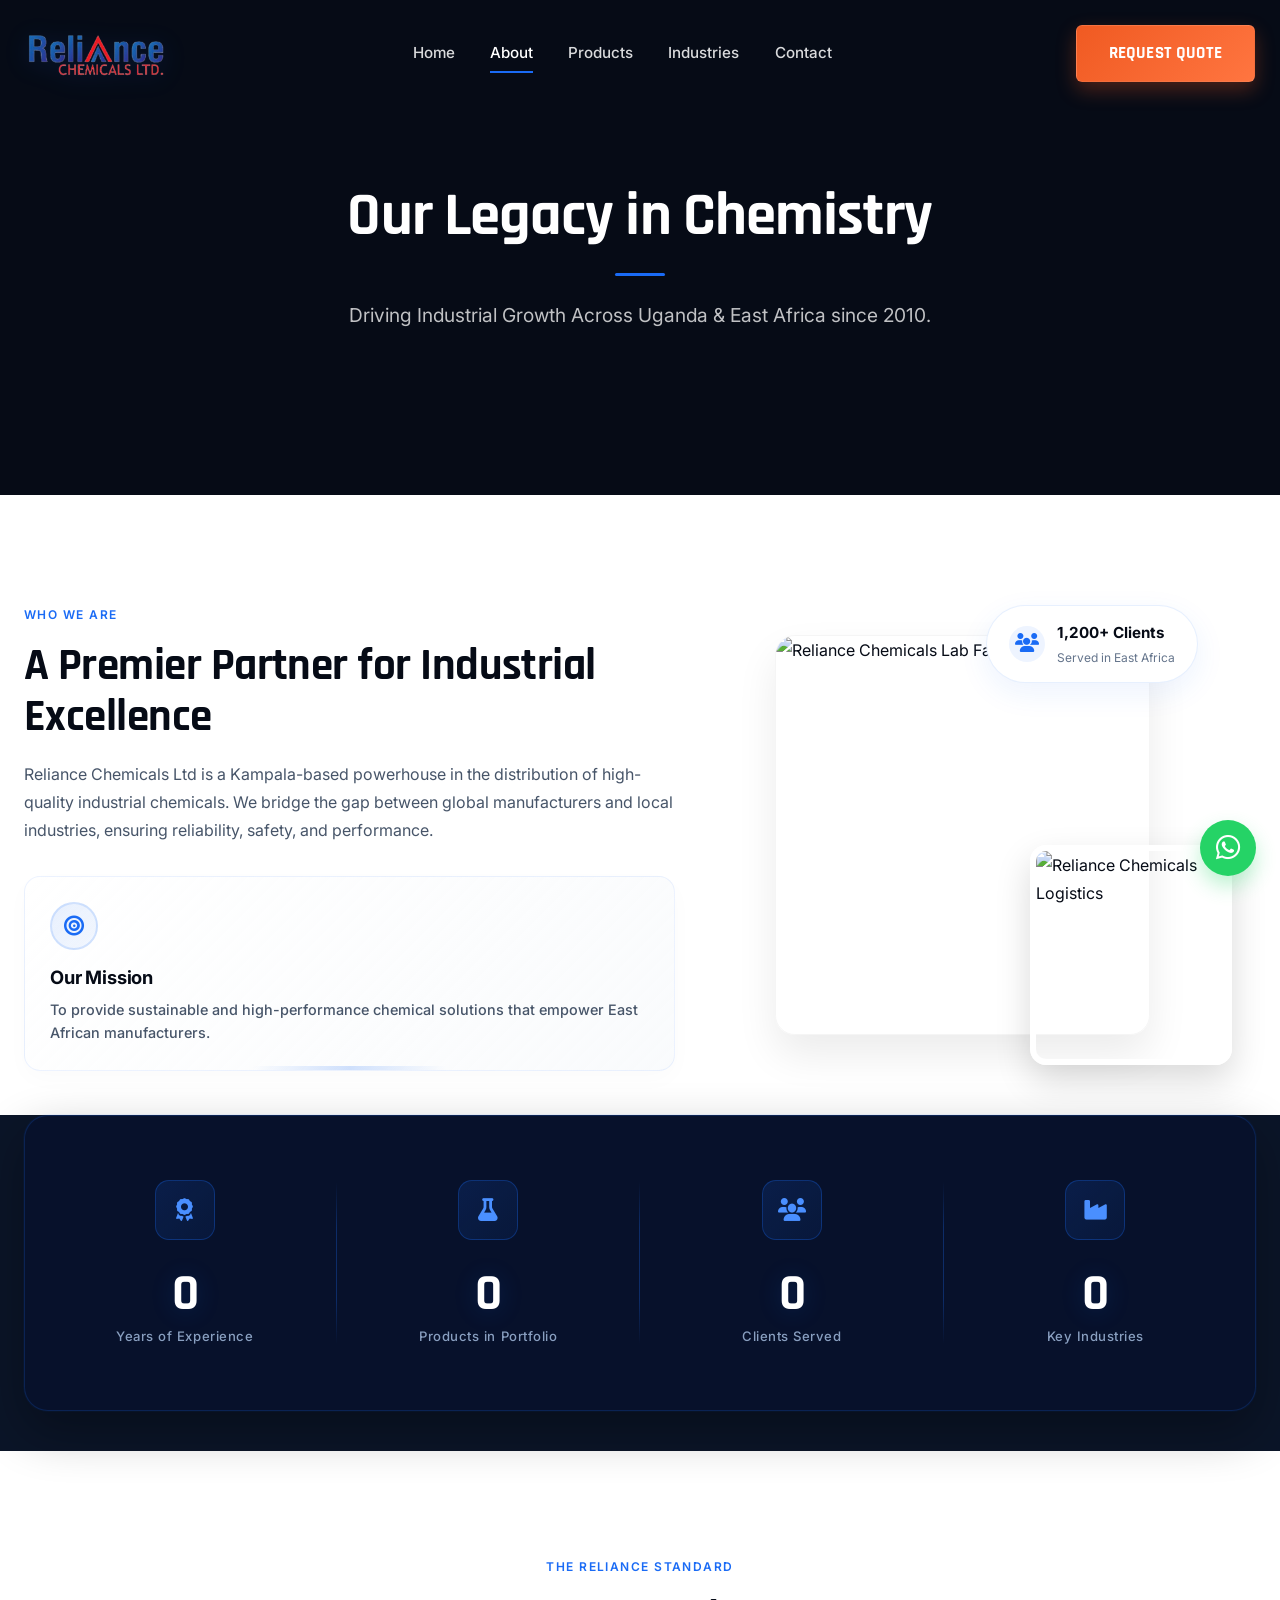
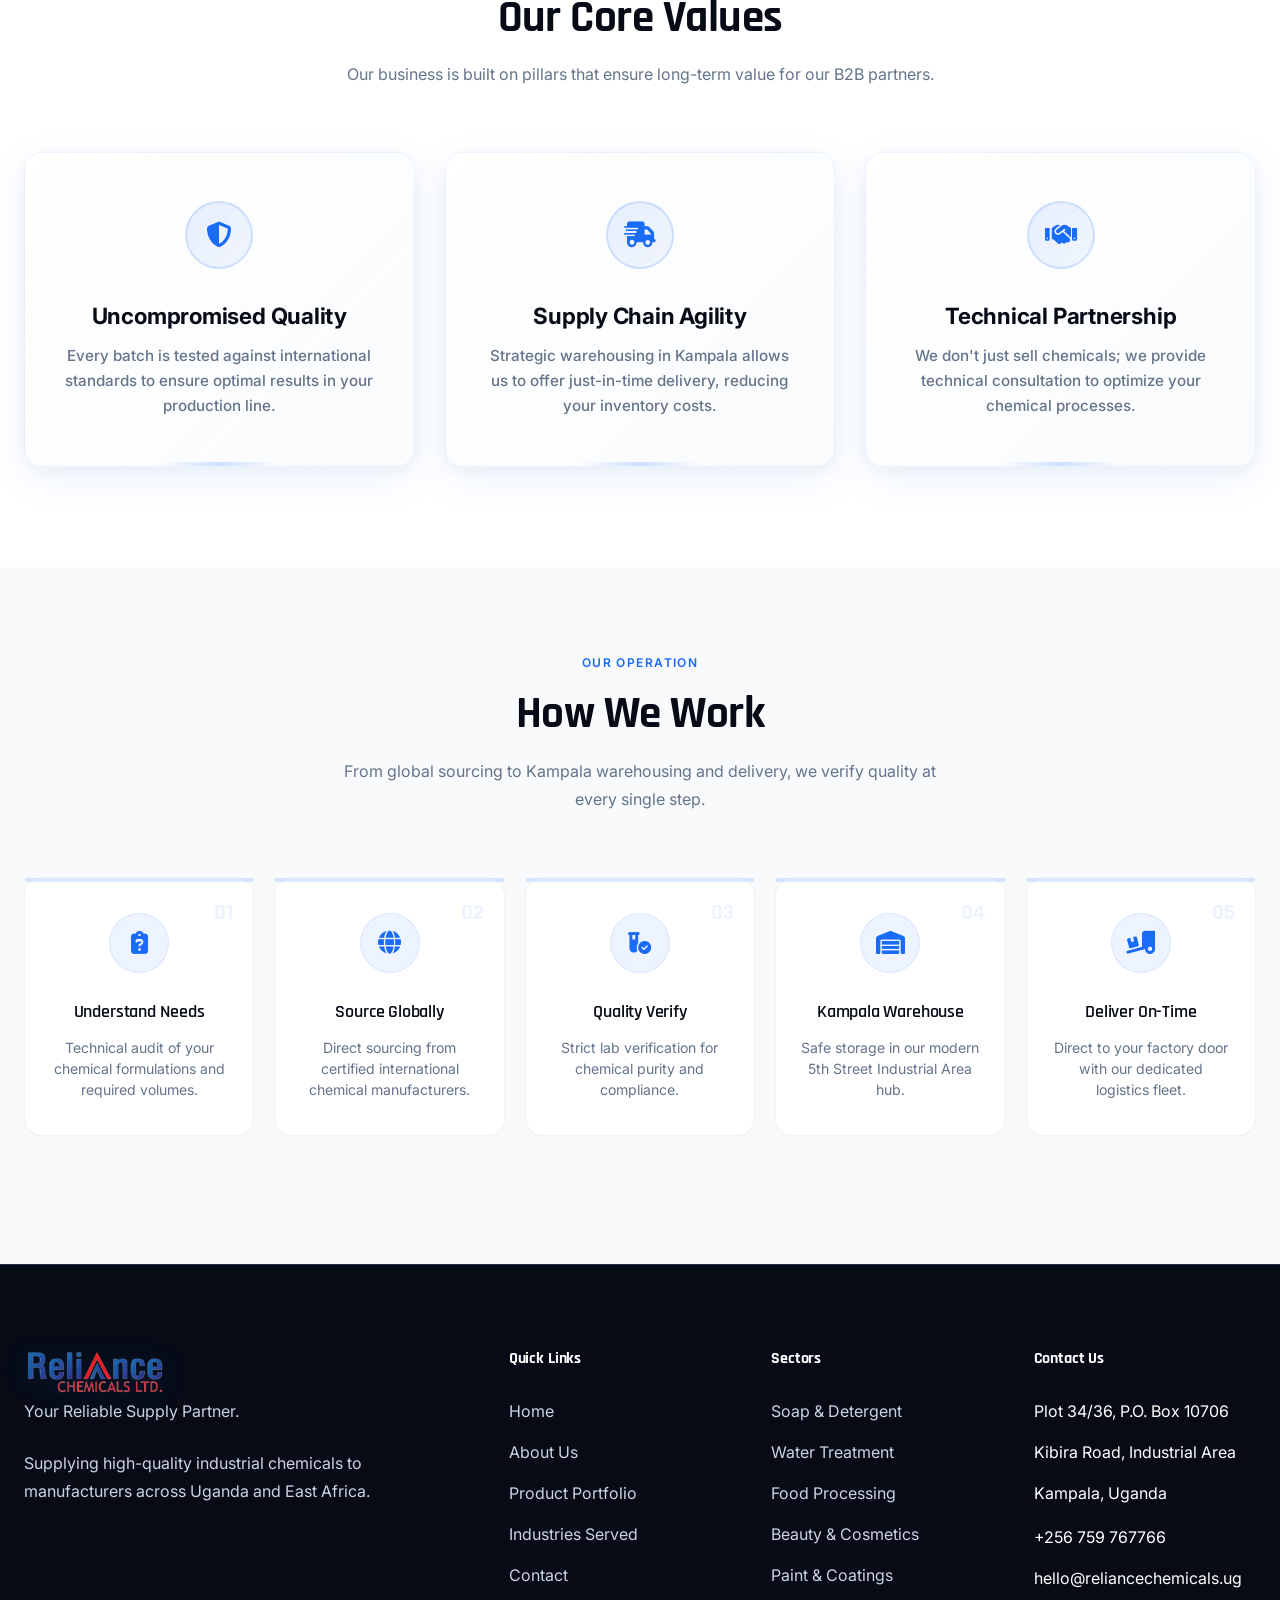
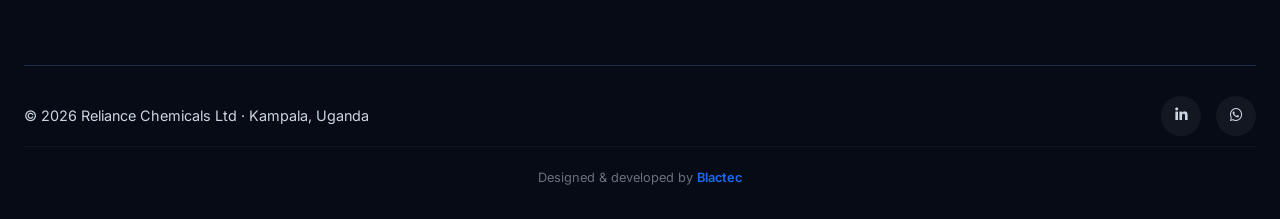
==== commit 82e57464: "Update" ====
--- a/about.html
+++ b/about.html
@@ -7,7 +7,7 @@
   <meta name="description" content="Learn about Reliance Chemicals Ltd, the leading B2B chemical supplier in Kampala, Uganda. Our mission, values, and dedication to industrial excellence.">
   
   <!-- Favicon -->
-  <link rel="icon" type="image/svg+xml" href="data:image/svg+xml,<svg xmlns='http://www.w3.org/2000/svg' viewBox='0 0 100 100'><rect width='100' height='100' fill='%23060B16'/><rect x='20' y='20' width='60' height='60' rx='8' fill='%231A6BF5'/><circle cx='35' cy='40' r='6' fill='%23F05A22'/><circle cx='65' cy='40' r='6' fill='%23F05A22'/><path d='M35 55 Q50 65 65 55' stroke='%23F05A22' stroke-width='3' fill='none' stroke-linecap='round'/></svg>">
+  <link rel="icon" type="image/png" href="favicon.png">
   
   <link rel="stylesheet" href="css/styles.css?v=3.0">
   <link rel="stylesheet" href="https://cdnjs.cloudflare.com/ajax/libs/font-awesome/6.4.0/css/all.min.css">
--- a/css/styles.css
+++ b/css/styles.css
@@ -10,13 +10,18 @@
   --navy-mid: #0C1528;
   --blue: #1A6BF5;
   --blue-hover: #3D84FF;
+  --blue-light: #4A8FFF;
+  --blue-dark: #0F4FE8;
   --orange: #F05A22;
+  --orange-light: #FF7540;
   --white: #FFFFFF;
   --grey-light: #0E1A33; /* Sleek dark navy card base */
   --grey-text: #E2E8F0; /* High contrast light grey */
   --grey-text-light: #CBD5E1; /* Muted light blue-grey */
   --border: #1E2D4A;
   --border-light: rgba(255, 255, 255, 0.08);
+  --accent-cyan: #00D4F0;
+  --accent-purple: #A064FF;
 
   /* Typography */
   --font-heading: 'Rajdhani', sans-serif;
@@ -24,8 +29,9 @@
 
   /* Layout */
   --container-max: 1280px;
-  --section-padding: 80px;
-  --transition: all 0.35s ease;
+  --section-padding: 100px;
+  --transition: all 0.35s cubic-bezier(0.16, 1, 0.3, 1);
+  --transition-smooth: all 0.45s ease;
 }
 
 /* ==========================================================================
@@ -55,14 +61,35 @@
   font-weight: 700;
   color: var(--white);
   margin-bottom: 1rem;
-}
-
-h1 { font-size: clamp(3rem, 5vw, 4.5rem); line-height: 1.1; letter-spacing: -0.01em; color: var(--white); }
-h2 { font-size: clamp(2rem, 3vw, 2.6rem); line-height: 1.2; }
-h3 { font-size: 1.4rem; line-height: 1.4; }
+  letter-spacing: -0.01em;
+}
+
+h1 { 
+  font-size: clamp(3.2rem, 5.5vw, 4.8rem); 
+  line-height: 1.05; 
+  letter-spacing: -0.015em; 
+  color: var(--white); 
+  font-weight: 800;
+}
+
+h2 { 
+  font-size: clamp(2.2rem, 3.5vw, 3rem); 
+  line-height: 1.15;
+  letter-spacing: -0.012em;
+  font-weight: 800;
+}
+
+h3 { 
+  font-size: 1.55rem; 
+  line-height: 1.3;
+  font-weight: 700;
+  letter-spacing: -0.008em;
+}
 
 p {
   margin-bottom: 1.5rem;
+  line-height: 1.75;
+  font-weight: 400;
 }
 
 a {
@@ -203,16 +230,19 @@
   display: inline-flex;
   align-items: center;
   justify-content: center;
-  padding: 12px 28px;
+  padding: 13px 32px;
   font-family: var(--font-heading);
-  font-weight: 600;
-  font-size: 1.1rem;
-  border-radius: 4px;
+  font-weight: 700;
+  font-size: 1.05rem;
+  border-radius: 6px;
   cursor: pointer;
   transition: var(--transition);
   position: relative;
   overflow: hidden;
   border: none;
+  letter-spacing: 0.01em;
+  text-transform: uppercase;
+  box-shadow: 0 4px 16px rgba(0, 0, 0, 0.2);
 }
 
 /* Shimmer Sweep Animation on Hover */
@@ -223,9 +253,9 @@
   left: -100%;
   width: 50%;
   height: 100%;
-  background: linear-gradient(to right, rgba(255,255,255,0) 0%, rgba(255,255,255,0.2) 50%, rgba(255,255,255,0) 100%);
+  background: linear-gradient(to right, rgba(255,255,255,0) 0%, rgba(255,255,255,0.3) 50%, rgba(255,255,255,0) 100%);
   transform: skewX(-20deg);
-  transition: left 0.5s ease;
+  transition: left 0.6s cubic-bezier(0.25, 0.46, 0.45, 0.94);
 }
 
 .btn:hover::after {
@@ -233,45 +263,77 @@
 }
 
 .btn-blue {
-  background-color: var(--blue);
-  color: var(--white);
-}
-.btn-blue:hover { background-color: var(--blue-hover); color: var(--white); }
+  background: linear-gradient(135deg, var(--blue) 0%, var(--blue-light) 100%);
+  color: var(--white);
+  box-shadow: 0 8px 20px rgba(26, 107, 245, 0.3);
+  border: 1px solid rgba(255, 255, 255, 0.1);
+}
+
+.btn-blue:hover { 
+  background: linear-gradient(135deg, var(--blue-light) 0%, var(--blue) 100%);
+  color: var(--white); 
+  transform: translateY(-2px);
+  box-shadow: 0 12px 28px rgba(26, 107, 245, 0.45);
+}
 
 .btn-orange {
-  background-color: var(--orange);
-  color: var(--white);
-}
-.btn-orange:hover { background-color: #d14713; color: var(--white); }
+  background: linear-gradient(135deg, var(--orange) 0%, var(--orange-light) 100%);
+  color: var(--white);
+  box-shadow: 0 8px 20px rgba(240, 90, 34, 0.3);
+  border: 1px solid rgba(255, 255, 255, 0.1);
+}
+
+.btn-orange:hover { 
+  background: linear-gradient(135deg, var(--orange-light) 0%, var(--orange) 100%);
+  color: var(--white); 
+  transform: translateY(-2px);
+  box-shadow: 0 12px 28px rgba(240, 90, 34, 0.45);
+}
 
 .btn-ghost-white {
-  background-color: transparent;
-  color: var(--white);
-  border: 1px solid var(--white);
-}
+  background-color: rgba(255, 255, 255, 0.08);
+  color: var(--white);
+  border: 1.5px solid rgba(255, 255, 255, 0.25);
+  backdrop-filter: blur(8px);
+  -webkit-backdrop-filter: blur(8px);
+}
+
 .btn-ghost-white:hover {
-  background-color: var(--white);
-  color: var(--navy);
+  background-color: rgba(255, 255, 255, 0.15);
+  color: var(--white);
+  border-color: rgba(255, 255, 255, 0.45);
+  transform: translateY(-2px);
+  box-shadow: 0 8px 20px rgba(255, 255, 255, 0.1);
 }
 
 .btn-ghost-blue {
   background-color: transparent;
   color: var(--blue);
-  border: 1px solid var(--blue);
-}
+  border: 1.5px solid var(--blue);
+  text-transform: capitalize;
+}
+
 .btn-ghost-blue:hover {
   background-color: var(--blue);
   color: var(--white);
+  transform: translateY(-2px);
+  box-shadow: 0 8px 20px rgba(26, 107, 245, 0.3);
 }
 
 .link-blue {
   color: var(--blue);
-  font-weight: 600;
+  font-weight: 700;
   display: inline-flex;
   align-items: center;
   gap: 8px;
-}
-.link-blue:hover { color: var(--blue-hover); gap: 12px; }
+  font-size: 1.05rem;
+}
+
+.link-blue:hover { 
+  color: var(--blue-light); 
+  gap: 14px;
+  transform: translateX(2px);
+}
 
 /* ==========================================================================
    Navigation
@@ -293,13 +355,13 @@
   top: 15px;
   width: calc(100% - 40px);
   max-width: var(--container-max);
-  background-color: rgba(6, 11, 22, 0.94);
-  backdrop-filter: blur(20px);
-  -webkit-backdrop-filter: blur(20px);
-  border-radius: 40px;
-  padding: 12px 30px;
-  border: 1px solid rgba(26, 107, 245, 0.25);
-  box-shadow: 0 20px 45px rgba(0, 0, 0, 0.45), 0 0 25px rgba(26, 107, 245, 0.15), inset 0 1px 0 rgba(255, 255, 255, 0.15);
+  background: linear-gradient(180deg, rgba(6, 11, 22, 0.95) 0%, rgba(12, 21, 40, 0.92) 100%);
+  backdrop-filter: blur(25px);
+  -webkit-backdrop-filter: blur(25px);
+  border-radius: 20px;
+  padding: 14px 36px;
+  border: 1px solid rgba(26, 107, 245, 0.35);
+  box-shadow: 0 20px 50px rgba(0, 0, 0, 0.5), 0 0 30px rgba(26, 107, 245, 0.2), inset 0 1px 0 rgba(255, 255, 255, 0.1);
 }
 
 .navbar.scrolled .logo-img {
@@ -564,41 +626,41 @@
    ========================================================================== */
 .hero {
   position: relative;
-  min-height: 90vh;
-  background-color: #0C101B; /* Sleek dark navy matching the user's color */
+  min-height: 92vh;
+  background: linear-gradient(180deg, #0C101B 0%, #0A0E1A 50%, #0C0F1A 100%);
   display: flex;
   align-items: center;
   overflow: hidden;
-  padding: 120px 0 80px; /* Offset fixed navbar */
+  padding: 140px 0 80px;
 }
 
 /* Ambient glow blobs styled for the premium dark theme */
 .hero-glow-1 {
   position: absolute;
-  top: 10%;
-  left: 5%;
-  width: 500px;
-  height: 500px;
-  background: radial-gradient(circle, rgba(26, 107, 245, 0.18) 0%, rgba(0,0,0,0) 70%);
+  top: 5%;
+  left: 2%;
+  width: 600px;
+  height: 600px;
+  background: radial-gradient(circle, rgba(26, 107, 245, 0.25) 0%, rgba(0,0,0,0) 70%);
   border-radius: 50%;
   z-index: 1;
   pointer-events: none;
-  filter: blur(90px);
-  animation: pulse-glow-1 12s infinite alternate ease-in-out;
+  filter: blur(120px);
+  animation: pulse-glow-1 14s infinite alternate ease-in-out;
 }
 
 .hero-glow-2 {
   position: absolute;
-  bottom: 10%;
-  right: 5%;
-  width: 550px;
-  height: 550px;
-  background: radial-gradient(circle, rgba(0, 212, 240, 0.12) 0%, rgba(0,0,0,0) 70%);
+  bottom: 5%;
+  right: 2%;
+  width: 650px;
+  height: 650px;
+  background: radial-gradient(circle, rgba(0, 212, 240, 0.18) 0%, rgba(0,0,0,0) 70%);
   border-radius: 50%;
   z-index: 1;
   pointer-events: none;
-  filter: blur(100px);
-  animation: pulse-glow-2 16s infinite alternate-reverse ease-in-out;
+  filter: blur(130px);
+  animation: pulse-glow-2 18s infinite alternate-reverse ease-in-out;
 }
 
 @keyframes pulse-glow-1 {
@@ -666,59 +728,65 @@
 }
 
 .hero-title {
-  font-size: clamp(2.4rem, 4.2vw, 3.8rem) !important;
-  line-height: 1.15 !important;
-  font-weight: 700;
-  margin-bottom: 1.4rem !important;
-  letter-spacing: -0.015em;
+  font-size: clamp(2.8rem, 4.5vw, 4.2rem) !important;
+  line-height: 1.08 !important;
+  font-weight: 800;
+  margin-bottom: 1.8rem !important;
+  letter-spacing: -0.02em;
   color: var(--white);
 }
 
 .hero-title-main {
   display: block;
   color: var(--white);
+  font-weight: 800;
 }
 
 .hero-title-sub {
   display: block;
   color: var(--white);
-  margin-top: 0.2rem;
+  margin-top: 0.4rem;
   background: none;
   -webkit-text-fill-color: initial;
   background-clip: initial;
   filter: none;
+  font-weight: 800;
 }
 
 .hero-subline {
-  font-size: 1.05rem;
-  color: rgba(255, 255, 255, 0.85);
-  margin-bottom: 2.5rem;
-  max-width: 580px;
-  line-height: 1.65;
+  font-size: 1.15rem;
+  color: rgba(255, 255, 255, 0.88);
+  margin-bottom: 3rem;
+  max-width: 600px;
+  line-height: 1.7;
+  font-weight: 400;
+  letter-spacing: 0.003em;
 }
 
 /* Buttons matching reference layout styling exactly */
 .hero-buttons {
   display: flex;
   justify-content: flex-start;
-  gap: 1.2rem;
-  margin-bottom: 2.8rem;
+  gap: 1.6rem;
+  margin-bottom: 3.2rem;
   flex-wrap: wrap;
   width: 100%;
 }
 
 .hero-buttons .btn {
-  border-radius: 100px;
-  padding: 14px 34px;
-  font-size: 0.95rem;
+  border-radius: 8px;
+  padding: 16px 40px;
+  font-size: 1.05rem;
   font-family: var(--font-body);
-  font-weight: 600;
-  transition: all 0.4s cubic-bezier(0.16, 1, 0.3, 1);
-  box-shadow: 0 4px 15px rgba(0, 0, 0, 0.2);
+  font-weight: 700;
+  transition: var(--transition);
+  box-shadow: 0 6px 20px rgba(0, 0, 0, 0.3);
   display: inline-flex;
   align-items: center;
-  gap: 10px;
-  height: 52px;
+  gap: 12px;
+  height: 56px;
+  letter-spacing: 0.01em;
+  text-transform: capitalize;
 }
 
 /* White Solid Button */
@@ -726,59 +794,66 @@
   background-color: var(--white) !important;
   color: #0C101B !important;
   border: 1px solid var(--white) !important;
+  font-weight: 700;
 }
 
 .btn-hero-white:hover {
-  background-color: rgba(255, 255, 255, 0.9) !important;
-  transform: translateY(-3px);
-  box-shadow: 0 8px 22px rgba(26, 107, 245, 0.25) !important;
+  background-color: rgba(255, 255, 255, 0.93) !important;
+  transform: translateY(-4px);
+  box-shadow: 0 12px 32px rgba(26, 107, 245, 0.35) !important;
 }
 
 /* Outlined White Button */
 .btn-hero-outline {
-  background-color: transparent !important;
+  background-color: rgba(255, 255, 255, 0.05) !important;
   color: var(--white) !important;
-  border: 1.5px solid rgba(255, 255, 255, 0.5) !important;
+  border: 1.5px solid rgba(255, 255, 255, 0.35) !important;
+  backdrop-filter: blur(12px);
+  -webkit-backdrop-filter: blur(12px);
 }
 
 .btn-hero-outline:hover {
-  background-color: rgba(255, 255, 255, 0.08) !important;
+  background-color: rgba(255, 255, 255, 0.12) !important;
   border-color: var(--white) !important;
-  transform: translateY(-3px);
-  box-shadow: 0 8px 22px rgba(255, 255, 255, 0.05) !important;
+  transform: translateY(-4px);
+  box-shadow: 0 12px 32px rgba(255, 255, 255, 0.15) !important;
 }
 
 /* Trust Badges - clean layout matching */
 .hero-trust {
   display: flex;
   justify-content: flex-start;
-  gap: 1rem;
-  color: rgba(255, 255, 255, 0.8);
-  font-size: 0.85rem;
-  font-weight: 500;
+  gap: 1.2rem;
+  color: rgba(255, 255, 255, 0.85);
+  font-size: 0.9rem;
+  font-weight: 600;
   flex-wrap: wrap;
+  letter-spacing: 0.01em;
 }
 
 .hero-trust span {
   display: inline-flex;
   align-items: center;
-  gap: 8px;
-  background: rgba(255, 255, 255, 0.05);
-  border: 1px solid rgba(255, 255, 255, 0.12);
-  padding: 8px 18px;
-  border-radius: 100px;
-  backdrop-filter: blur(10px);
-  -webkit-backdrop-filter: blur(10px);
-  transition: all 0.3s ease;
+  gap: 10px;
+  background: rgba(255, 255, 255, 0.06);
+  border: 1px solid rgba(255, 255, 255, 0.15);
+  padding: 10px 20px;
+  border-radius: 8px;
+  backdrop-filter: blur(12px);
+  -webkit-backdrop-filter: blur(12px);
+  transition: all 0.3s cubic-bezier(0.16, 1, 0.3, 1);
 }
 
 .hero-trust span:hover {
-  background: rgba(255, 255, 255, 0.12);
+  background: rgba(255, 255, 255, 0.14);
+  border-color: rgba(255, 255, 255, 0.3);
   transform: translateY(-2px);
+  box-shadow: 0 6px 16px rgba(255, 255, 255, 0.08);
 }
 
 .hero-trust span i {
-  color: var(--white) !important; /* Keep icons clean white */
+  color: var(--blue-light) !important;
+  font-size: 1rem;
 }
 
 /* Right column image styles */
@@ -791,7 +866,7 @@
 
 .hero-img-wrapper {
   width: 100%;
-  max-width: 480px;
+  max-width: 500px;
   position: relative;
   z-index: 2;
 }
@@ -801,15 +876,17 @@
   height: auto;
   aspect-ratio: 1 / 1;
   object-fit: cover;
-  border-radius: 24px;
-  box-shadow: 0 20px 45px rgba(0, 0, 0, 0.4);
-  border: 4px solid rgba(255, 255, 255, 0.08);
-  transition: transform 0.6s cubic-bezier(0.16, 1, 0.3, 1), box-shadow 0.6s ease;
+  border-radius: 20px;
+  box-shadow: 0 30px 60px rgba(0, 0, 0, 0.5), 0 0 40px rgba(26, 107, 245, 0.2);
+  border: 1px solid rgba(26, 107, 245, 0.2);
+  transition: var(--transition-smooth);
+  image-rendering: -webkit-optimize-contrast;
 }
 
 .hero-img-wrapper:hover .hero-main-img {
-  transform: translateY(-6px) scale(1.02);
-  box-shadow: 0 28px 55px rgba(26, 107, 245, 0.15);
+  transform: translateY(-10px) scale(1.02);
+  box-shadow: 0 40px 80px rgba(26, 107, 245, 0.25), 0 0 50px rgba(26, 107, 245, 0.3);
+  border-color: rgba(26, 107, 245, 0.4);
 }
 
 /* Floating/Bouncing Lab & Chemical Icons styling */
@@ -965,12 +1042,12 @@
    ========================================================================== */
 /* Vision / Mission / Values Redesign */
 .principle-card {
-  background: var(--white);
-  border: 1px solid rgba(0, 0, 0, 0.05);
-  border-radius: 16px;
-  padding: 40px 30px;
-  box-shadow: 0 10px 30px rgba(0, 0, 0, 0.015);
-  transition: all 0.4s cubic-bezier(0.165, 0.84, 0.44, 1);
+  background: linear-gradient(135deg, var(--white) 0%, rgba(248, 250, 252, 0.8) 100%);
+  border: 1px solid rgba(26, 107, 245, 0.08);
+  border-radius: 18px;
+  padding: 48px 36px;
+  box-shadow: 0 12px 40px rgba(26, 107, 245, 0.08), 0 4px 16px rgba(0, 0, 0, 0.04);
+  transition: var(--transition);
   position: relative;
   overflow: hidden;
   display: flex;
@@ -979,6 +1056,7 @@
   text-align: center;
   height: 100%;
 }
+
 .principle-card::after {
   content: '';
   position: absolute;
@@ -986,61 +1064,70 @@
   left: 50%;
   transform: translateX(-50%);
   width: 30%;
-  height: 3px;
-  background-color: var(--blue);
-  opacity: 0.15;
-  transition: all 0.3s ease;
-}
+  height: 4px;
+  background: linear-gradient(90deg, transparent 0%, var(--blue) 50%, transparent 100%);
+  opacity: 0.2;
+  transition: all 0.4s ease;
+}
+
 .principle-card:hover {
-  transform: translateY(-6px);
-  box-shadow: 0 20px 40px rgba(26, 107, 245, 0.05);
-  border-color: rgba(26, 107, 245, 0.15);
-}
+  transform: translateY(-8px);
+  box-shadow: 0 25px 60px rgba(26, 107, 245, 0.15), 0 8px 24px rgba(0, 0, 0, 0.06);
+  border-color: rgba(26, 107, 245, 0.25);
+  background: linear-gradient(135deg, var(--white) 0%, rgba(241, 250, 255, 0.9) 100%);
+}
+
 .principle-card:hover::after {
   opacity: 1;
-  width: 60%;
-}
+  width: 70%;
+}
+
 .principle-card-icon-wrapper {
-  width: 56px;
-  height: 56px;
+  width: 68px;
+  height: 68px;
   border-radius: 50%;
-  background-color: rgba(26, 107, 245, 0.07);
+  background: linear-gradient(135deg, rgba(26, 107, 245, 0.1) 0%, rgba(26, 107, 245, 0.05) 100%);
   color: var(--blue);
   display: flex;
   align-items: center;
   justify-content: center;
-  font-size: 1.4rem;
-  margin-bottom: 1.5rem;
-  transition: all 0.4s cubic-bezier(0.165, 0.84, 0.44, 1);
-  border: 1px solid rgba(26, 107, 245, 0.1);
+  font-size: 1.6rem;
+  margin-bottom: 2rem;
+  transition: var(--transition);
+  border: 2px solid rgba(26, 107, 245, 0.15);
   flex-shrink: 0;
 }
+
 .principle-card:hover .principle-card-icon-wrapper {
-  background-color: var(--blue);
-  color: var(--white);
-  transform: scale(1.08) rotate(5deg);
-  box-shadow: 0 8px 18px rgba(26, 107, 245, 0.18);
+  background: linear-gradient(135deg, var(--blue) 0%, var(--blue-light) 100%);
+  color: var(--white);
+  transform: scale(1.12) rotate(8deg);
+  box-shadow: 0 12px 32px rgba(26, 107, 245, 0.3);
   border-color: var(--blue);
 }
+
 .principle-card h3 {
   font-family: var(--font-body);
-  font-size: 1.25rem;
-  font-weight: 600;
+  font-size: 1.4rem;
+  font-weight: 700;
   color: var(--navy);
-  margin-bottom: 0.6rem;
-}
+  margin-bottom: 0.8rem;
+  letter-spacing: -0.01em;
+}
+
 .principle-card p {
   font-size: 0.95rem;
   color: #64748B;
   margin: 0;
-  line-height: 1.55;
+  line-height: 1.65;
+  font-weight: 500;
 }
 
 /* Why Choose Us Redesign */
 .why-card {
-  background: var(--white);
-  border: 1px solid rgba(0, 0, 0, 0.05);
-  border-radius: 16px;
+  background: linear-gradient(135deg, var(--white) 0%, rgba(248, 250, 252, 0.8) 100%);
+  border: 1px solid rgba(26, 107, 245, 0.08);
+  border-radius: 18px;
   padding: 35px 30px;
   box-shadow: 0 10px 30px rgba(0, 0, 0, 0.015);
   transition: all 0.4s cubic-bezier(0.165, 0.84, 0.44, 1);
@@ -1055,50 +1142,58 @@
   position: absolute;
   top: 0;
   left: 0;
-  width: 4px;
+  width: 5px;
   height: 100%;
-  background-color: var(--blue);
-  opacity: 0.15;
+  background: linear-gradient(180deg, var(--blue) 0%, var(--blue-light) 100%);
+  opacity: 0.2;
   transition: all 0.3s ease;
 }
+
 .why-card:hover {
-  transform: translateY(-6px);
-  box-shadow: 0 20px 40px rgba(26, 107, 245, 0.05);
-  border-color: rgba(26, 107, 245, 0.15);
-}
+  transform: translateY(-8px);
+  box-shadow: 0 25px 60px rgba(26, 107, 245, 0.15), 0 8px 24px rgba(0, 0, 0, 0.06);
+  border-color: rgba(26, 107, 245, 0.25);
+  background: linear-gradient(135deg, var(--white) 0%, rgba(241, 250, 255, 0.9) 100%);
+}
+
 .why-card:hover::before {
   opacity: 1;
-  width: 6px;
-}
+  width: 7px;
+}
+
 .why-card-icon-wrapper {
-  width: 52px;
-  height: 52px;
-  border-radius: 12px;
-  background-color: rgba(26, 107, 245, 0.07);
+  width: 60px;
+  height: 60px;
+  border-radius: 14px;
+  background: linear-gradient(135deg, rgba(26, 107, 245, 0.1) 0%, rgba(26, 107, 245, 0.05) 100%);
   color: var(--blue);
   display: flex;
   align-items: center;
   justify-content: center;
-  font-size: 1.30rem;
-  margin-bottom: 1.5rem;
-  transition: all 0.4s cubic-bezier(0.165, 0.84, 0.44, 1);
-  border: 1px solid rgba(26, 107, 245, 0.1);
+  font-size: 1.45rem;
+  margin-bottom: 1.8rem;
+  transition: var(--transition);
+  border: 2px solid rgba(26, 107, 245, 0.15);
   flex-shrink: 0;
 }
+
 .why-card:hover .why-card-icon-wrapper {
-  background-color: var(--blue);
-  color: var(--white);
-  transform: scale(1.06) rotate(3deg);
-  box-shadow: 0 8px 18px rgba(26, 107, 245, 0.18);
+  background: linear-gradient(135deg, var(--blue) 0%, var(--blue-light) 100%);
+  color: var(--white);
+  transform: scale(1.1) rotate(5deg);
+  box-shadow: 0 12px 32px rgba(26, 107, 245, 0.3);
   border-color: var(--blue);
 }
+
 .why-card h3 {
   font-family: var(--font-body);
-  font-size: 1.2rem;
-  font-weight: 600;
+  font-size: 1.3rem;
+  font-weight: 700;
   color: var(--navy);
-  margin-bottom: 0.6rem;
-}
+  margin-bottom: 0.8rem;
+  letter-spacing: -0.01em;
+}
+
 .why-card p {
   font-size: 0.95rem;
   color: #64748B;
@@ -1107,26 +1202,27 @@
 }
 
 .card {
-  background-color: rgba(15, 30, 58, 0.45);
-  border: 1px solid rgba(255, 255, 255, 0.08);
-  border-radius: 12px;
-  padding: 40px 30px;
-  transition: all 0.4s cubic-bezier(0.165, 0.84, 0.44, 1);
-  border-top: 4px solid var(--blue);
+  background: linear-gradient(180deg, rgba(100, 150, 200, 0.15) 0%, rgba(60, 100, 160, 0.1) 50%, rgba(30, 60, 120, 0.08) 100%);
+  border: 1.5px solid rgba(26, 107, 245, 0.2);
+  border-radius: 20px;
+  padding: 48px 40px;
+  transition: var(--transition-smooth);
+  border-top: 6px solid var(--blue);
   height: 100%;
   display: flex;
   flex-direction: column;
   position: relative;
   overflow: hidden;
-  box-shadow: 0 10px 30px rgba(0, 0, 0, 0.15);
-  backdrop-filter: blur(16px);
+  box-shadow: 0 16px 48px rgba(0, 0, 0, 0.3), 0 0 24px rgba(26, 107, 245, 0.15), inset 0 1px 0 rgba(255, 255, 255, 0.08);
+  backdrop-filter: blur(20px);
+  -webkit-backdrop-filter: blur(20px);
 }
 
 .card::before {
   content: '';
   position: absolute;
   top: 0; left: 0; right: 0; bottom: 0;
-  background: linear-gradient(180deg, rgba(26,107,245,0.04) 0%, rgba(0,0,0,0) 100%);
+  background: linear-gradient(180deg, rgba(26,107,245,0.06) 0%, rgba(0,212,240,0.02) 50%, rgba(0,0,0,0) 100%);
   z-index: 0;
   pointer-events: none;
 }
@@ -1137,43 +1233,63 @@
 }
 
 .card:hover {
-  transform: translateY(-8px);
-  box-shadow: 0 20px 40px rgba(26,107,245,0.18);
-  border-color: rgba(26,107,245,0.35);
+  transform: translateY(-16px) scale(1.01);
+  box-shadow: 0 32px 72px rgba(26,107,245,0.3), 0 0 40px rgba(26,107,245,0.25), inset 0 1px 0 rgba(255,255,255,0.12);
+  border-color: rgba(26,107,245,0.55);
+  background: linear-gradient(180deg, rgba(120, 160, 220, 0.2) 0%, rgba(80, 120, 180, 0.12) 50%, rgba(50, 90, 150, 0.1) 100%);
 }
 
 .card h3 {
   color: var(--white);
+  font-size: 1.5rem;
+  margin-bottom: 1rem;
+  font-weight: 800;
+  letter-spacing: -0.01em;
 }
 
 .card p {
-  color: #E2E8F0; /* High contrast light grey */
+  color: rgba(226, 232, 240, 0.95);
+  line-height: 1.75;
+  font-weight: 500;
 }
 
 .card-icon {
-  font-size: 1.8rem;
-  color: #3D84FF; /* Brighter blue for high contrast */
-  margin-bottom: 1.5rem;
+  font-size: 2rem;
+  color: var(--blue-light);
+  margin-bottom: 1.8rem;
+  transition: all 0.3s ease;
+}
+
+.card:hover .card-icon {
+  color: #4A8FFF;
+  transform: scale(1.1);
 }
 
 .card ul {
-  margin: 1.5rem 0;
+  margin: 1.8rem 0;
   flex-grow: 1;
 }
 
 .card ul li {
-  color: #CBD5E1; /* High contrast slate-light */
+  color: #CBD5E1;
   font-size: 0.95rem;
-  margin-bottom: 0.5rem;
+  margin-bottom: 0.7rem;
   display: flex;
   align-items: flex-start;
+  transition: all 0.2s ease;
+}
+
+.card ul li:hover {
+  color: var(--white);
+  transform: translateX(3px);
 }
 
 .card ul li::before {
-  content: '·';
-  color: #3D84FF;
+  content: '→';
+  color: var(--blue-light);
   font-weight: bold;
-  margin-right: 8px;
+  margin-right: 10px;
+  flex-shrink: 0;
 }
 
 .grid-3 {
@@ -1202,68 +1318,94 @@
 
 /* Sector Card Custom Elements */
 .sector-icon-wrapper {
-  width: 56px;
-  height: 56px;
-  border-radius: 16px;
-  background-color: rgba(26, 107, 245, 0.07);
-  border: 1px solid rgba(26, 107, 245, 0.12);
+  width: 72px;
+  height: 72px;
+  border-radius: 18px;
+  background: linear-gradient(135deg, rgba(26, 107, 245, 0.18) 0%, rgba(26, 107, 245, 0.08) 100%);
+  border: 2px solid rgba(26, 107, 245, 0.25);
   display: flex;
   align-items: center;
   justify-content: center;
-  font-size: 1.4rem;
-  color: var(--blue);
-  margin-bottom: 1.5rem;
-  transition: all 0.4s cubic-bezier(0.165, 0.84, 0.44, 1);
+  font-size: 2rem;
+  color: var(--blue-light);
+  margin-bottom: 2rem;
+  transition: var(--transition);
   flex-shrink: 0;
-}
+  box-shadow: 0 8px 24px rgba(26, 107, 245, 0.15), inset 0 1px 0 rgba(255, 255, 255, 0.1);
+}
+
 .card:hover .sector-icon-wrapper {
-  background-color: var(--blue);
-  color: var(--white);
-  transform: scale(1.08) rotate(4deg);
-  box-shadow: 0 10px 20px rgba(26, 107, 245, 0.2);
-  border-color: var(--blue);
+  background: linear-gradient(135deg, var(--blue) 0%, var(--blue-light) 100%);
+  color: var(--white);
+  transform: scale(1.15) rotate(8deg);
+  box-shadow: 0 16px 40px rgba(26, 107, 245, 0.35), inset 0 1px 0 rgba(255, 255, 255, 0.15);
+  border-color: var(--blue-light);
 }
 .sector-tags {
   display: flex;
   flex-wrap: wrap;
-  gap: 8px;
-  margin: 1.5rem 0;
+  gap: 10px;
+  margin: 2rem 0;
   flex-grow: 1;
   align-items: flex-start;
   align-content: flex-start;
 }
+
 .sector-tag {
   display: inline-block;
-  background-color: rgba(241, 245, 249, 0.85);
-  color: #475569;
-  border: 1px solid rgba(0, 0, 0, 0.04);
-  padding: 5px 12px;
-  border-radius: 30px;
+  background: linear-gradient(135deg, rgba(248, 250, 252, 0.95) 0%, rgba(241, 245, 249, 0.85) 100%);
+  color: #334155;
+  border: 1.5px solid rgba(26, 107, 245, 0.12);
+  padding: 7px 16px;
+  border-radius: 24px;
   font-size: 0.8rem;
-  font-weight: 500;
-  transition: all 0.3s cubic-bezier(0.165, 0.84, 0.44, 1);
+  font-weight: 600;
+  transition: var(--transition);
   cursor: pointer;
-}
+  box-shadow: 0 2px 8px rgba(0, 0, 0, 0.04);
+  letter-spacing: 0.01em;
+}
+
 .card:hover .sector-tag {
-  background-color: var(--white);
-  border-color: rgba(26, 107, 245, 0.12);
-}
+  background: linear-gradient(135deg, rgba(255, 255, 255, 0.98) 0%, var(--white) 100%);
+  border-color: rgba(26, 107, 245, 0.2);
+  box-shadow: 0 4px 12px rgba(26, 107, 245, 0.1);
+}
+
 .sector-tag:hover {
-  background-color: var(--blue) !important;
+  background: linear-gradient(135deg, var(--blue) 0%, var(--blue-light) 100%) !important;
   color: var(--white) !important;
   border-color: var(--blue) !important;
-  transform: translateY(-2px);
-  box-shadow: 0 4px 10px rgba(26, 107, 245, 0.15);
+  transform: translateY(-3px);
+  box-shadow: 0 8px 20px rgba(26, 107, 245, 0.3) !important;
 }
 .sector-btn {
-  transition: all 0.3s ease;
-  font-weight: 600;
-}
+  transition: var(--transition);
+  font-weight: 700;
+  border-radius: 8px;
+  padding: 14px 32px;
+  height: 54px;
+  font-size: 0.95rem;
+  letter-spacing: 0.01em;
+  text-transform: capitalize;
+  background: linear-gradient(135deg, rgba(26, 107, 245, 0.1) 0%, rgba(26, 107, 245, 0.05) 100%);
+  border: 2px solid rgba(26, 107, 245, 0.25) !important;
+  color: var(--blue) !important;
+  box-shadow: 0 4px 12px rgba(26, 107, 245, 0.08);
+}
+
+.sector-btn:hover {
+  background: linear-gradient(135deg, var(--blue) 0%, var(--blue-light) 100%) !important;
+  color: var(--white) !important;
+  border-color: var(--blue) !important;
+  box-shadow: 0 12px 32px rgba(26, 107, 245, 0.35) !important;
+  transform: translateY(-3px) !important;
+}
+
 .card:hover .sector-btn {
-  background-color: var(--blue);
-  color: var(--white);
-  border-color: var(--blue);
-  box-shadow: 0 8px 20px rgba(26, 107, 245, 0.18);
+  background: linear-gradient(135deg, rgba(26, 107, 245, 0.15) 0%, rgba(26, 107, 245, 0.08) 100%);
+  border-color: rgba(26, 107, 245, 0.35);
+  box-shadow: 0 6px 16px rgba(26, 107, 245, 0.15);
 }
 
 /* Industries Grid Redesign (Reference Design Match) */
@@ -1368,21 +1510,23 @@
    ========================================================================== */
 /* Stats Bar */
 .stats-bar {
-  background: #07112B;
-  border-top: 1px solid rgba(26, 107, 245, 0.2);
-  border-bottom: 1px solid rgba(26, 107, 245, 0.08);
-  padding: 64px 0;
+  background: linear-gradient(180deg, #08152E 0%, #07112B 50%, #050E25 100%);
+  border-top: 1px solid rgba(26, 107, 245, 0.3);
+  border-bottom: 1px solid rgba(26, 107, 245, 0.15);
+  padding: 80px 0;
   position: relative;
   overflow: hidden;
 }
+
 .stats-bar::before {
   content: '';
   position: absolute;
   inset: 0;
-  background-image: radial-gradient(rgba(255, 255, 255, 0.028) 1px, transparent 1px);
-  background-size: 28px 28px;
+  background-image: radial-gradient(rgba(26, 107, 245, 0.04) 1px, transparent 1px);
+  background-size: 32px 32px;
   pointer-events: none;
 }
+
 .stats-grid {
   display: grid;
   grid-template-columns: repeat(4, 1fr);
@@ -1390,55 +1534,65 @@
   gap: 0;
   position: relative;
 }
+
 .stat-item {
-  padding: 32px 20px;
+  padding: 40px 24px;
   position: relative;
   display: flex;
   flex-direction: column;
   align-items: center;
-}
+  transition: var(--transition);
+}
+
+.stat-item:hover {
+  transform: translateY(-4px);
+}
+
 .stat-item:not(:last-child)::after {
   content: '';
   position: absolute;
   right: 0;
-  top: 12%;
-  height: 76%;
+  top: 10%;
+  height: 80%;
   width: 1px;
   background: linear-gradient(
     to bottom,
     transparent 0%,
-    rgba(26, 107, 245, 0.3) 28%,
-    rgba(26, 107, 245, 0.3) 72%,
+    rgba(26, 107, 245, 0.4) 20%,
+    rgba(26, 107, 245, 0.4) 80%,
     transparent 100%
   );
 }
+
 .stat-icon-box {
-  width: 52px;
-  height: 52px;
+  width: 60px;
+  height: 60px;
   border-radius: 14px;
-  background: rgba(26, 107, 245, 0.1);
-  border: 1px solid rgba(26, 107, 245, 0.22);
+  background: linear-gradient(135deg, rgba(26, 107, 245, 0.15) 0%, rgba(26, 107, 245, 0.08) 100%);
+  border: 1.5px solid rgba(26, 107, 245, 0.3);
   display: flex;
   align-items: center;
   justify-content: center;
-  font-size: 1.25rem;
-  color: var(--blue);
-  margin-bottom: 1.4rem;
-  transition: all 0.4s cubic-bezier(0.165, 0.84, 0.44, 1);
+  font-size: 1.4rem;
+  color: var(--blue-light);
+  margin-bottom: 1.8rem;
+  transition: var(--transition);
   flex-shrink: 0;
 }
+
 .stat-item:hover .stat-icon-box,
 .glass-stat-item:hover .stat-icon-box {
-  background: var(--blue);
+  background: linear-gradient(135deg, var(--blue) 0%, var(--blue-light) 100%);
   color: #fff;
-  transform: translateY(-4px) scale(1.06);
-  box-shadow: 0 12px 28px rgba(26, 107, 245, 0.28);
-  border-color: var(--blue);
-}
+  transform: translateY(-6px) scale(1.1);
+  box-shadow: 0 16px 40px rgba(26, 107, 245, 0.4);
+  border-color: var(--blue-light);
+}
+
 .stat-number {
   font-family: var(--font-heading);
-  font-size: 3.2rem;
-  font-weight: 700;
+  font-size: 3.6rem;
+  font-weight: 800;
   color: #FFFFFF;
   -webkit-text-fill-color: #FFFFFF;
   background: none;
@@ -1446,74 +1600,82 @@
   background-clip: initial;
   filter: none;
   line-height: 1;
-  margin-bottom: 0.55rem;
-  letter-spacing: -0.01em;
-  text-shadow: 0 2px 24px rgba(26, 107, 245, 0.2);
-}
+  margin-bottom: 0.6rem;
+  letter-spacing: -0.015em;
+  text-shadow: 0 4px 32px rgba(26, 107, 245, 0.25);
+}
+
 .stat-label {
-  font-size: 0.82rem;
-  color: rgba(160, 185, 218, 0.85);
-  letter-spacing: 0.04em;
-  font-weight: 500;
-  text-transform: none;
-  line-height: 1.4;
+  font-size: 0.87rem;
+  color: rgba(200, 220, 240, 0.9);
+  letter-spacing: 0.05em;
+  font-weight: 600;
+  text-transform: uppercase;
+  line-height: 1.5;
 }
 
 /* About Strip Redesign */
 .about-strip {
   display: grid;
-  grid-template-columns: 1.1fr 0.9fr;
-  gap: 80px;
-  align-items: center;
-}
+  grid-template-columns: 1.15fr 0.85fr;
+  gap: 100px;
+  align-items: center;
+}
+
 .about-badge {
   display: inline-block;
-  background-color: rgba(26, 107, 245, 0.07);
+  background: linear-gradient(135deg, rgba(26, 107, 245, 0.1) 0%, rgba(26, 107, 245, 0.05) 100%);
   color: var(--blue);
-  border: 1px solid rgba(26, 107, 245, 0.12);
-  padding: 6px 16px;
+  border: 1px solid rgba(26, 107, 245, 0.2);
+  padding: 8px 18px;
   border-radius: 30px;
   font-size: 0.8rem;
-  font-weight: 600;
-  letter-spacing: 0.08em;
+  font-weight: 700;
+  letter-spacing: 0.1em;
   text-transform: uppercase;
+  margin-bottom: 2rem;
+}
+
+.about-feature-card {
+  display: flex;
+  align-items: center;
+  gap: 24px;
+  padding: 20px 24px;
+  border-radius: 14px;
+  background: linear-gradient(135deg, rgba(248, 250, 252, 0.7) 0%, rgba(241, 250, 255, 0.5) 100%);
+  border: 1px solid rgba(26, 107, 245, 0.08);
   margin-bottom: 1.5rem;
-}
-.about-feature-card {
-  display: flex;
-  align-items: center;
-  gap: 20px;
-  padding: 16px 20px;
+  transition: var(--transition);
+  cursor: pointer;
+}
+.about-feature-card:hover {
+  transform: translateX(12px);
+  background: linear-gradient(135deg, rgba(255, 255, 255, 0.95) 0%, rgba(248, 250, 252, 0.9) 100%);
+  border-color: rgba(26, 107, 245, 0.25);
+  box-shadow: 0 12px 32px rgba(26, 107, 245, 0.12);
+}
+
+.about-feature-icon {
+  width: 52px;
+  height: 52px;
   border-radius: 12px;
-  background-color: rgba(248, 250, 252, 0.55);
-  border: 1px solid rgba(0, 0, 0, 0.03);
-  margin-bottom: 1rem;
-  transition: all 0.4s cubic-bezier(0.165, 0.84, 0.44, 1);
-  cursor: pointer;
-}
-.about-feature-card:hover {
-  transform: translateX(8px);
-  background-color: var(--white);
-  border-color: rgba(26, 107, 245, 0.15);
-  box-shadow: 0 10px 25px rgba(26, 107, 245, 0.05);
-}
-.about-feature-icon {
-  width: 44px;
-  height: 44px;
-  border-radius: 50%;
-  background-color: rgba(26, 107, 245, 0.08);
+  background: linear-gradient(135deg, rgba(26, 107, 245, 0.12) 0%, rgba(26, 107, 245, 0.06) 100%);
   color: var(--blue);
   display: flex;
   align-items: center;
   justify-content: center;
-  font-size: 1.2rem;
+  font-size: 1.35rem;
   flex-shrink: 0;
-  transition: all 0.4s ease;
-}
+  transition: var(--transition);
+  border: 1px solid rgba(26, 107, 245, 0.15);
+}
+
 .about-feature-card:hover .about-feature-icon {
-  background-color: var(--blue);
-  color: var(--white);
-  transform: scale(1.08) rotate(5deg);
+  background: linear-gradient(135deg, var(--blue) 0%, var(--blue-light) 100%);
+  color: var(--white);
+  transform: scale(1.12) rotate(6deg);
+  box-shadow: 0 8px 20px rgba(26, 107, 245, 0.3);
+  border-color: var(--blue);
 }
 .about-feature-text h4 {
   font-family: var(--font-body);
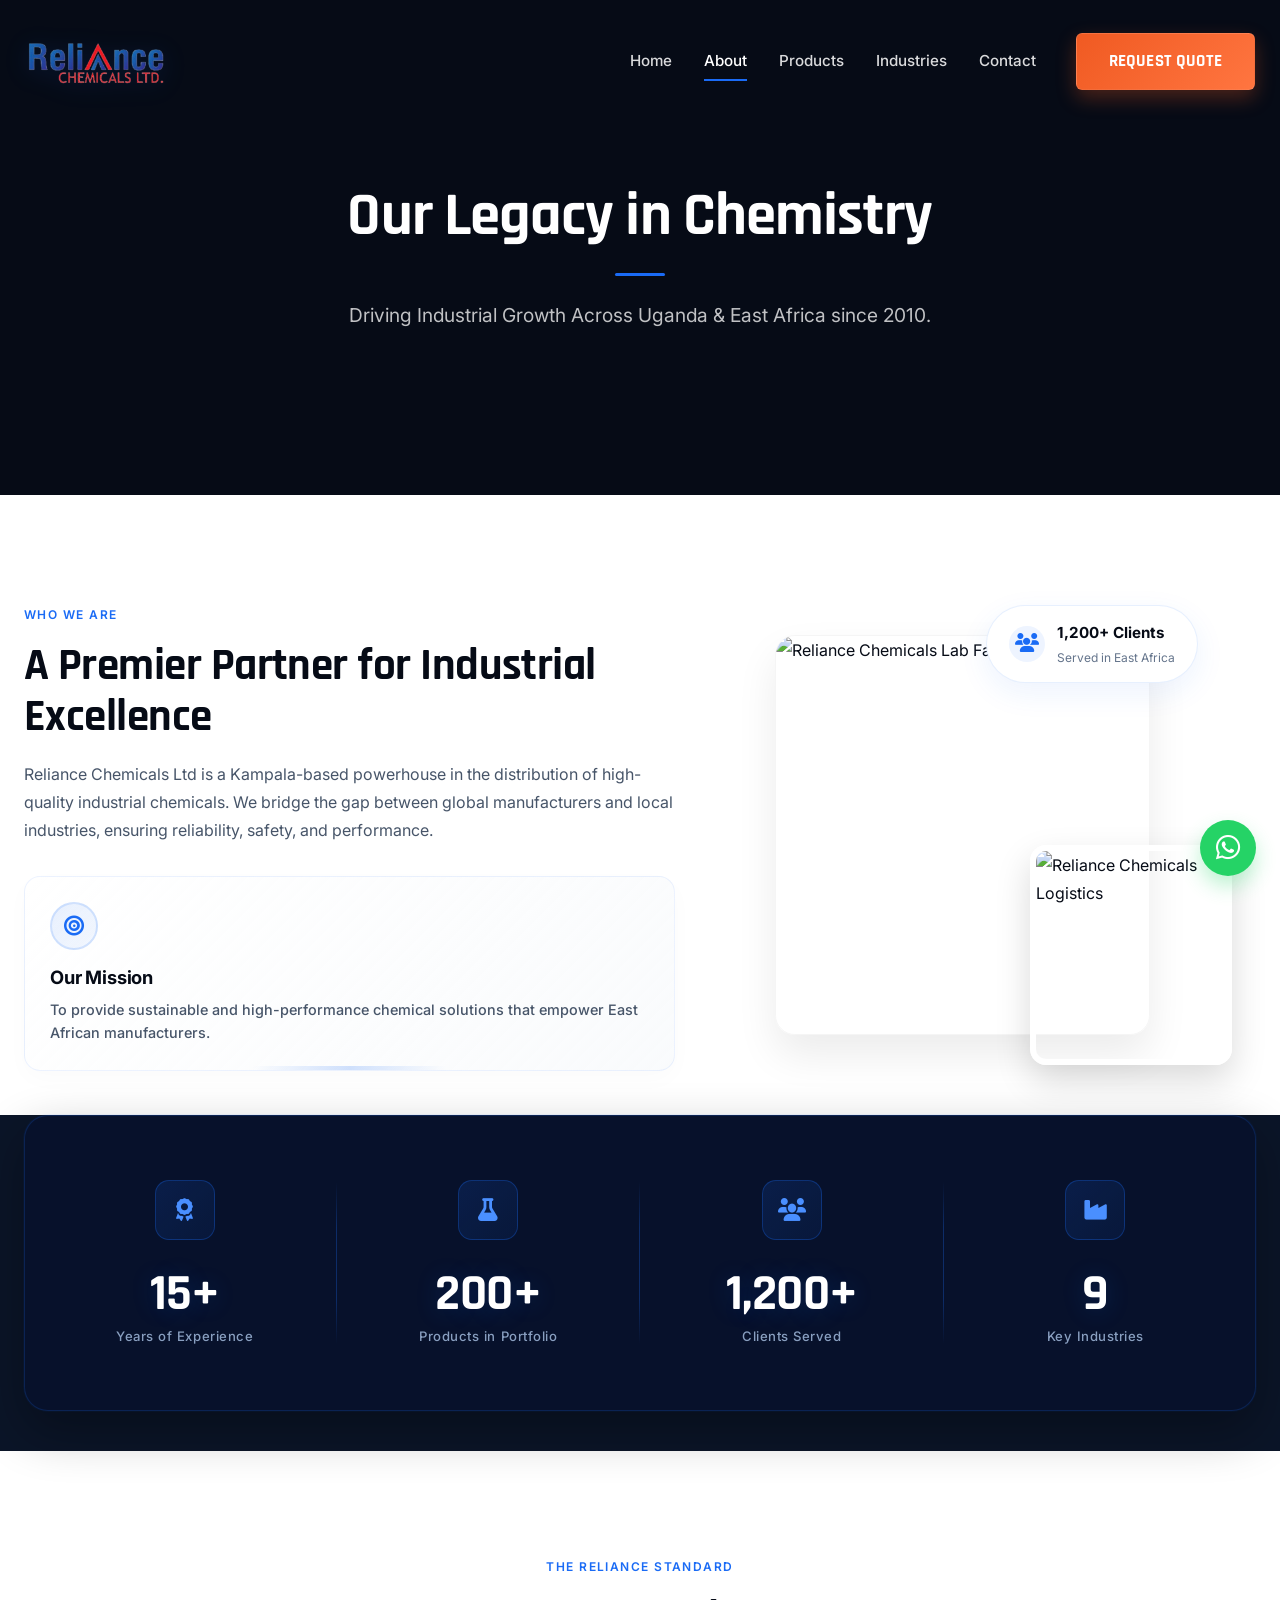
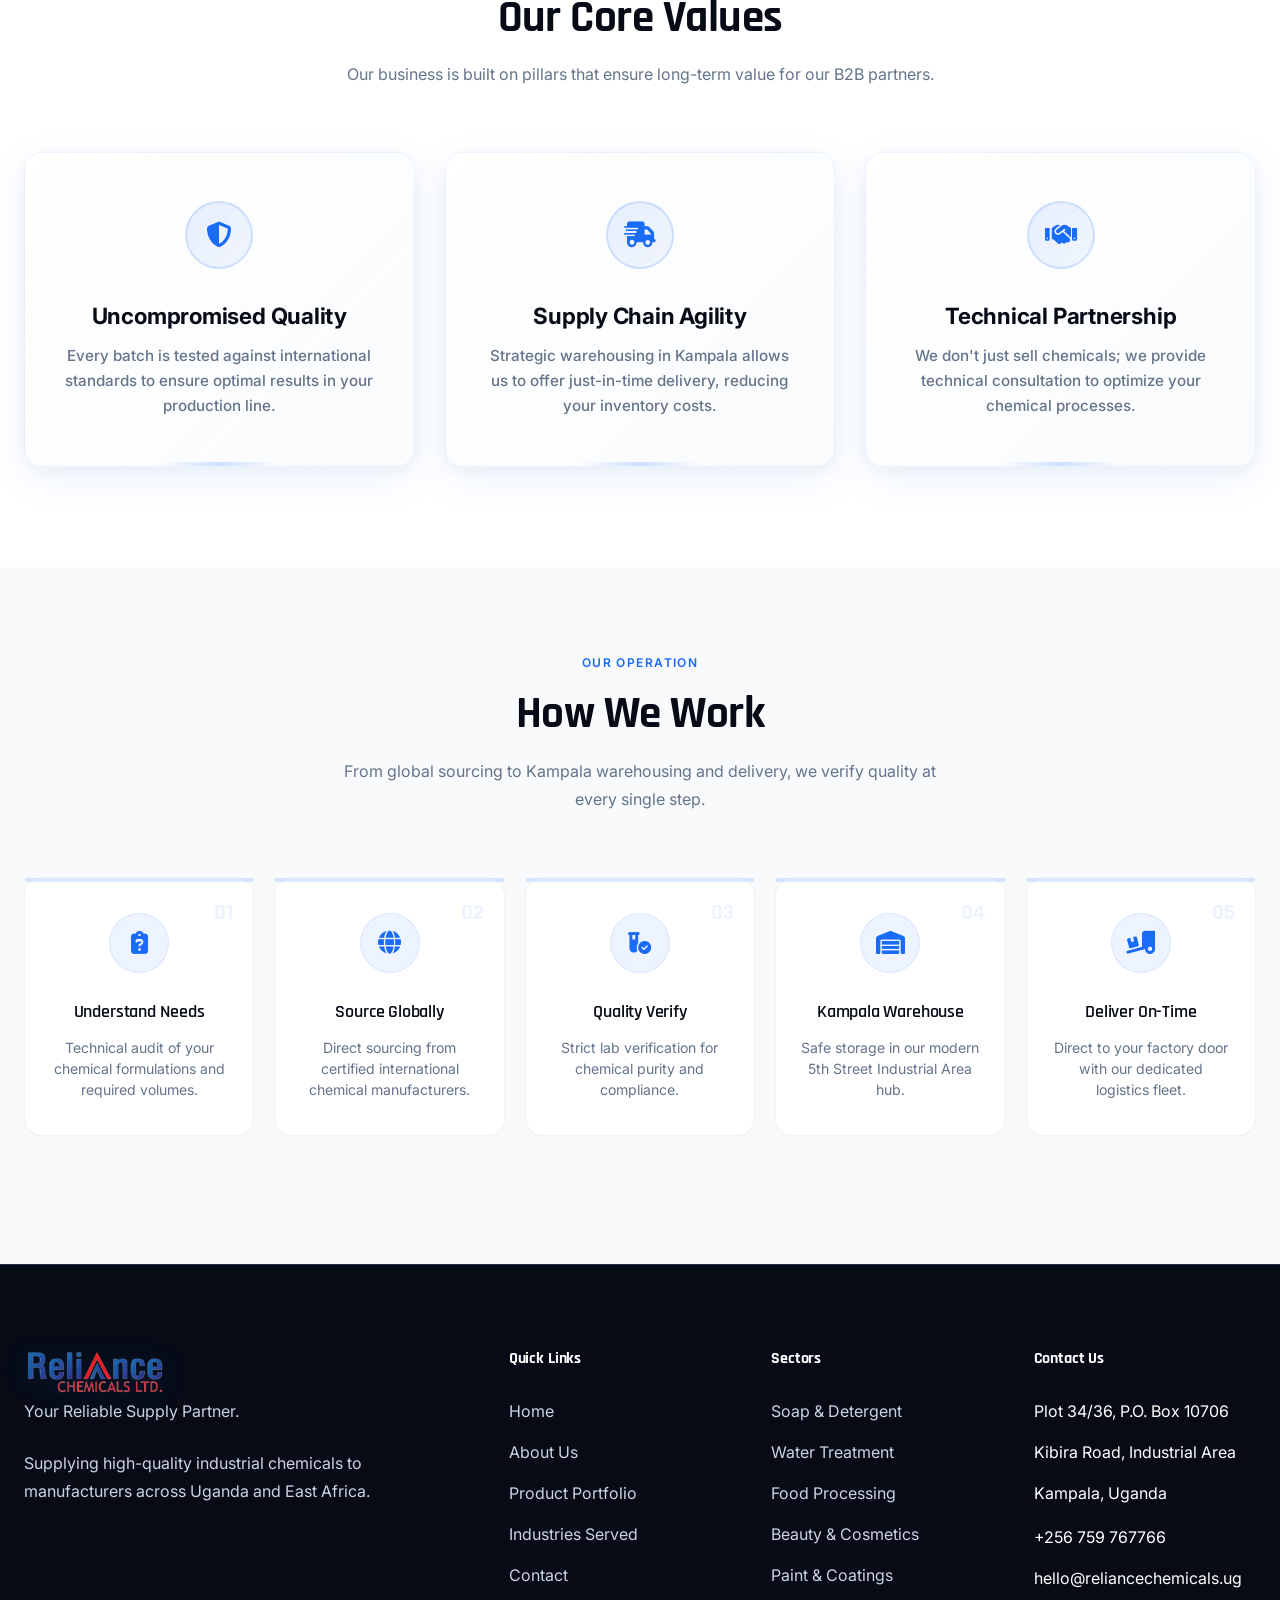
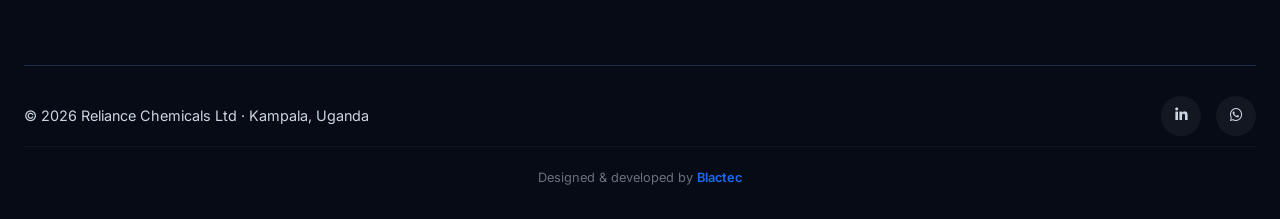
==== commit 7a937b7e: "Clean Up" ====
--- a/about.html
+++ b/about.html
@@ -59,7 +59,7 @@
   <!-- Page Hero -->
   <section class="page-hero" id="main-content">
     <div class="hero-overlay"></div>
-    <div class="container" style="position: relative; z-index: 2" data-aos="fade-up">
+    <div class="container hero-fade-in" style="position: relative; z-index: 2">
 
       <h1>Our Legacy in Chemistry</h1>
       <div class="page-hero-accent"></div>
@@ -111,22 +111,22 @@
         <div class="glass-stats-container">
           <div class="glass-stat-item" data-aos="zoom-in">
             <div class="stat-icon-box"><i class="fa-solid fa-award" aria-hidden="true"></i></div>
-            <h3 class="counter" data-count="15" data-suffix="+">0</h3>
+            <h3 class="counter" data-count="15" data-suffix="+">15+</h3>
             <p>Years of Experience</p>
           </div>
           <div class="glass-stat-item" data-aos="zoom-in" data-aos-delay="100">
             <div class="stat-icon-box"><i class="fa-solid fa-flask" aria-hidden="true"></i></div>
-            <h3 class="counter" data-count="200" data-suffix="+">0</h3>
+            <h3 class="counter" data-count="200" data-suffix="+">200+</h3>
             <p>Products in Portfolio</p>
           </div>
           <div class="glass-stat-item" data-aos="zoom-in" data-aos-delay="200">
             <div class="stat-icon-box"><i class="fa-solid fa-users" aria-hidden="true"></i></div>
-            <h3 class="counter" data-count="1200" data-suffix="+">0</h3>
+            <h3 class="counter" data-count="1200" data-suffix="+">1,200+</h3>
             <p>Clients Served</p>
           </div>
           <div class="glass-stat-item" data-aos="zoom-in" data-aos-delay="300">
             <div class="stat-icon-box"><i class="fa-solid fa-industry" aria-hidden="true"></i></div>
-            <h3 class="counter" data-count="9">0</h3>
+            <h3 class="counter" data-count="9">9</h3>
             <p>Key Industries</p>
           </div>
         </div>
--- a/css/styles.css
+++ b/css/styles.css
@@ -341,27 +341,36 @@
 .navbar {
   position: fixed;
   top: 0;
-  left: 50%;
-  transform: translateX(-50%);
+  left: 0;
   width: 100%;
   z-index: 1000;
   padding: 24px 0;
   background-color: transparent;
+  transition: padding 0.4s cubic-bezier(0.16, 1, 0.3, 1);
+}
+
+.navbar.scrolled {
+  padding: 12px 0;
+}
+
+.navbar .container {
+  display: flex;
+  justify-content: space-between;
+  align-items: center;
+  padding: 8px 24px;
+  border-radius: 0px;
   border: 1px solid transparent;
-  transition: all 0.6s cubic-bezier(0.16, 1, 0.3, 1);
-}
-
-.navbar.scrolled {
-  top: 15px;
-  width: calc(100% - 40px);
-  max-width: var(--container-max);
-  background: linear-gradient(180deg, rgba(6, 11, 22, 0.95) 0%, rgba(12, 21, 40, 0.92) 100%);
+  transition: all 0.4s cubic-bezier(0.16, 1, 0.3, 1);
+}
+
+.navbar.scrolled .container {
+  background: linear-gradient(180deg, rgba(6, 11, 22, 0.96) 0%, rgba(12, 21, 40, 0.94) 100%);
   backdrop-filter: blur(25px);
   -webkit-backdrop-filter: blur(25px);
-  border-radius: 20px;
-  padding: 14px 36px;
-  border: 1px solid rgba(26, 107, 245, 0.35);
-  box-shadow: 0 20px 50px rgba(0, 0, 0, 0.5), 0 0 30px rgba(26, 107, 245, 0.2), inset 0 1px 0 rgba(255, 255, 255, 0.1);
+  border-radius: 16px;
+  padding: 10px 24px;
+  border: 1px solid rgba(26, 107, 245, 0.3);
+  box-shadow: 0 16px 36px rgba(0, 0, 0, 0.4), 0 0 20px rgba(26, 107, 245, 0.15), inset 0 1px 0 rgba(255, 255, 255, 0.05);
 }
 
 .navbar.scrolled .logo-img {
@@ -377,12 +386,6 @@
 
 .navbar.scrolled .nav-links a:hover, .navbar.scrolled .nav-links a.active {
   color: var(--blue-hover);
-}
-
-.navbar .container {
-  display: flex;
-  justify-content: space-between;
-  align-items: center;
 }
 
 .nav-logo {
@@ -439,7 +442,9 @@
 
 .nav-links {
   display: flex;
-  gap: 2.2rem;
+  gap: 2rem;
+  margin-left: auto;
+  margin-right: 2.5rem;
 }
 
 .nav-links a {
@@ -619,6 +624,36 @@
 .mobile-drawer-cta .btn {
   width: 100%;
   justify-content: center;
+}
+
+/* Hero particle canvas background */
+#heroCanvas {
+  position: absolute;
+  top: 0;
+  left: 0;
+  width: 100%;
+  height: 100%;
+  z-index: 2;
+  pointer-events: none;
+  opacity: 0.6;
+}
+
+/* Pure CSS Fade-In-Up for Snappy Above-The-Fold Loading */
+.hero-fade-in {
+  opacity: 0;
+  transform: translateY(20px);
+  animation: fadeInUp 0.8s cubic-bezier(0.16, 1, 0.3, 1) forwards;
+}
+
+@keyframes fadeInUp {
+  from {
+    opacity: 0;
+    transform: translateY(20px);
+  }
+  to {
+    opacity: 1;
+    transform: translateY(0);
+  }
 }
 
 /* ==========================================================================
@@ -3079,23 +3114,37 @@
    Ultra-Premium Contact Page Overrides
    ========================================================================== */
 
-/* Choice Chips Container */
+/* Choice Chips Container - Structured Responsive Grid */
 .contact-chip-group {
-  display: flex;
-  flex-wrap: wrap;
+  display: grid;
+  grid-template-columns: repeat(3, 1fr);
   gap: 10px;
   margin: 1.5rem 0;
 }
+@media (max-width: 991px) {
+  .contact-chip-group {
+    grid-template-columns: repeat(2, 1fr);
+  }
+}
+@media (max-width: 480px) {
+  .contact-chip-group {
+    grid-template-columns: 1fr;
+  }
+}
 .contact-chip {
-  padding: 10px 18px;
+  padding: 12px 14px;
   background: rgba(15, 30, 58, 0.02);
   border: 1px solid rgba(0, 0, 0, 0.06);
-  border-radius: 100px;
-  font-size: 0.85rem;
+  border-radius: 12px;
+  font-size: 0.88rem;
   font-weight: 600;
   color: var(--navy);
   cursor: pointer;
   transition: all 0.3s ease;
+  text-align: center;
+  display: flex;
+  align-items: center;
+  justify-content: center;
 }
 .contact-chip:hover {
   transform: translateY(-2px);
@@ -3306,7 +3355,7 @@
   .scroll-top  { right: 14px; bottom: 76px; }
 
   /* Navbar pill on mobile */
-  .navbar.scrolled { width: calc(100% - 24px); }
+  .navbar.scrolled .container { max-width: calc(100% - 24px); margin: 0 auto; border-radius: 12px; padding: 8px 16px; }
 
   /* Sector panel */
   .sector-panel { padding: 28px 18px; border-radius: 18px; }
